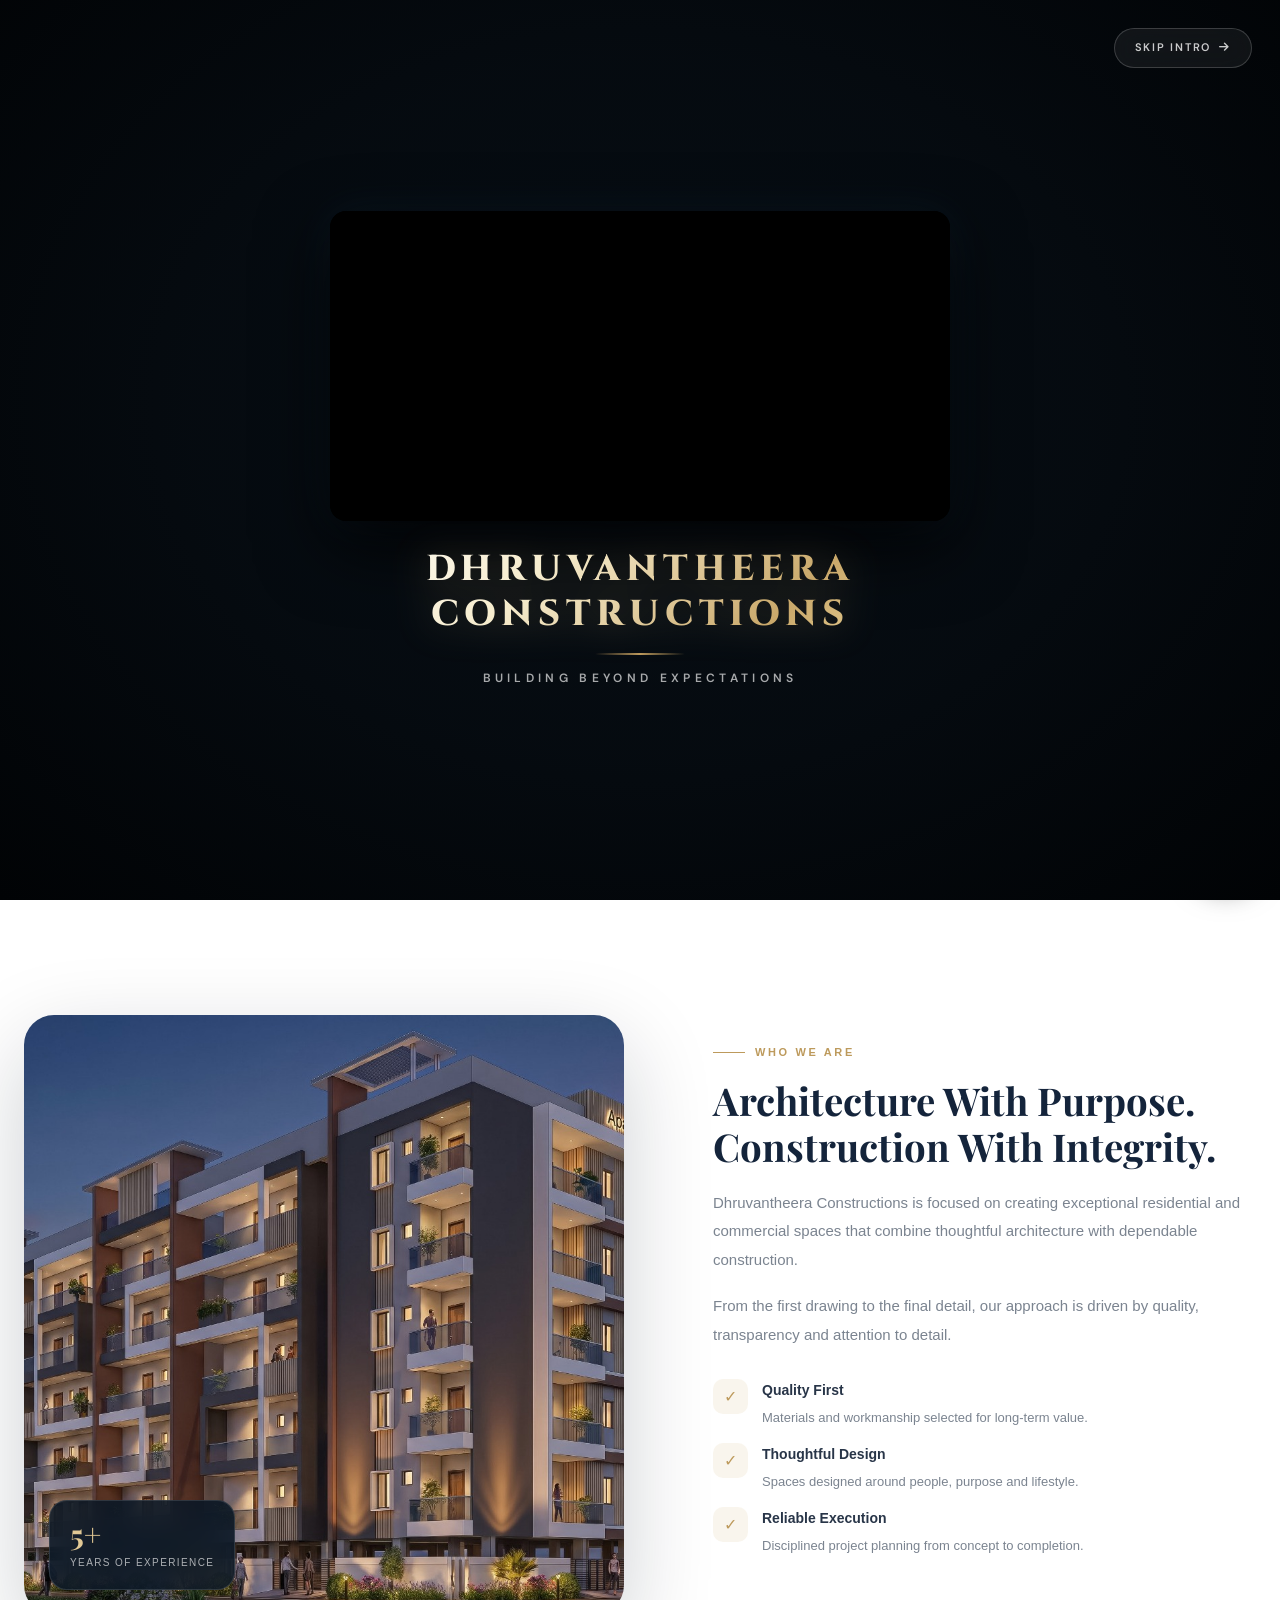
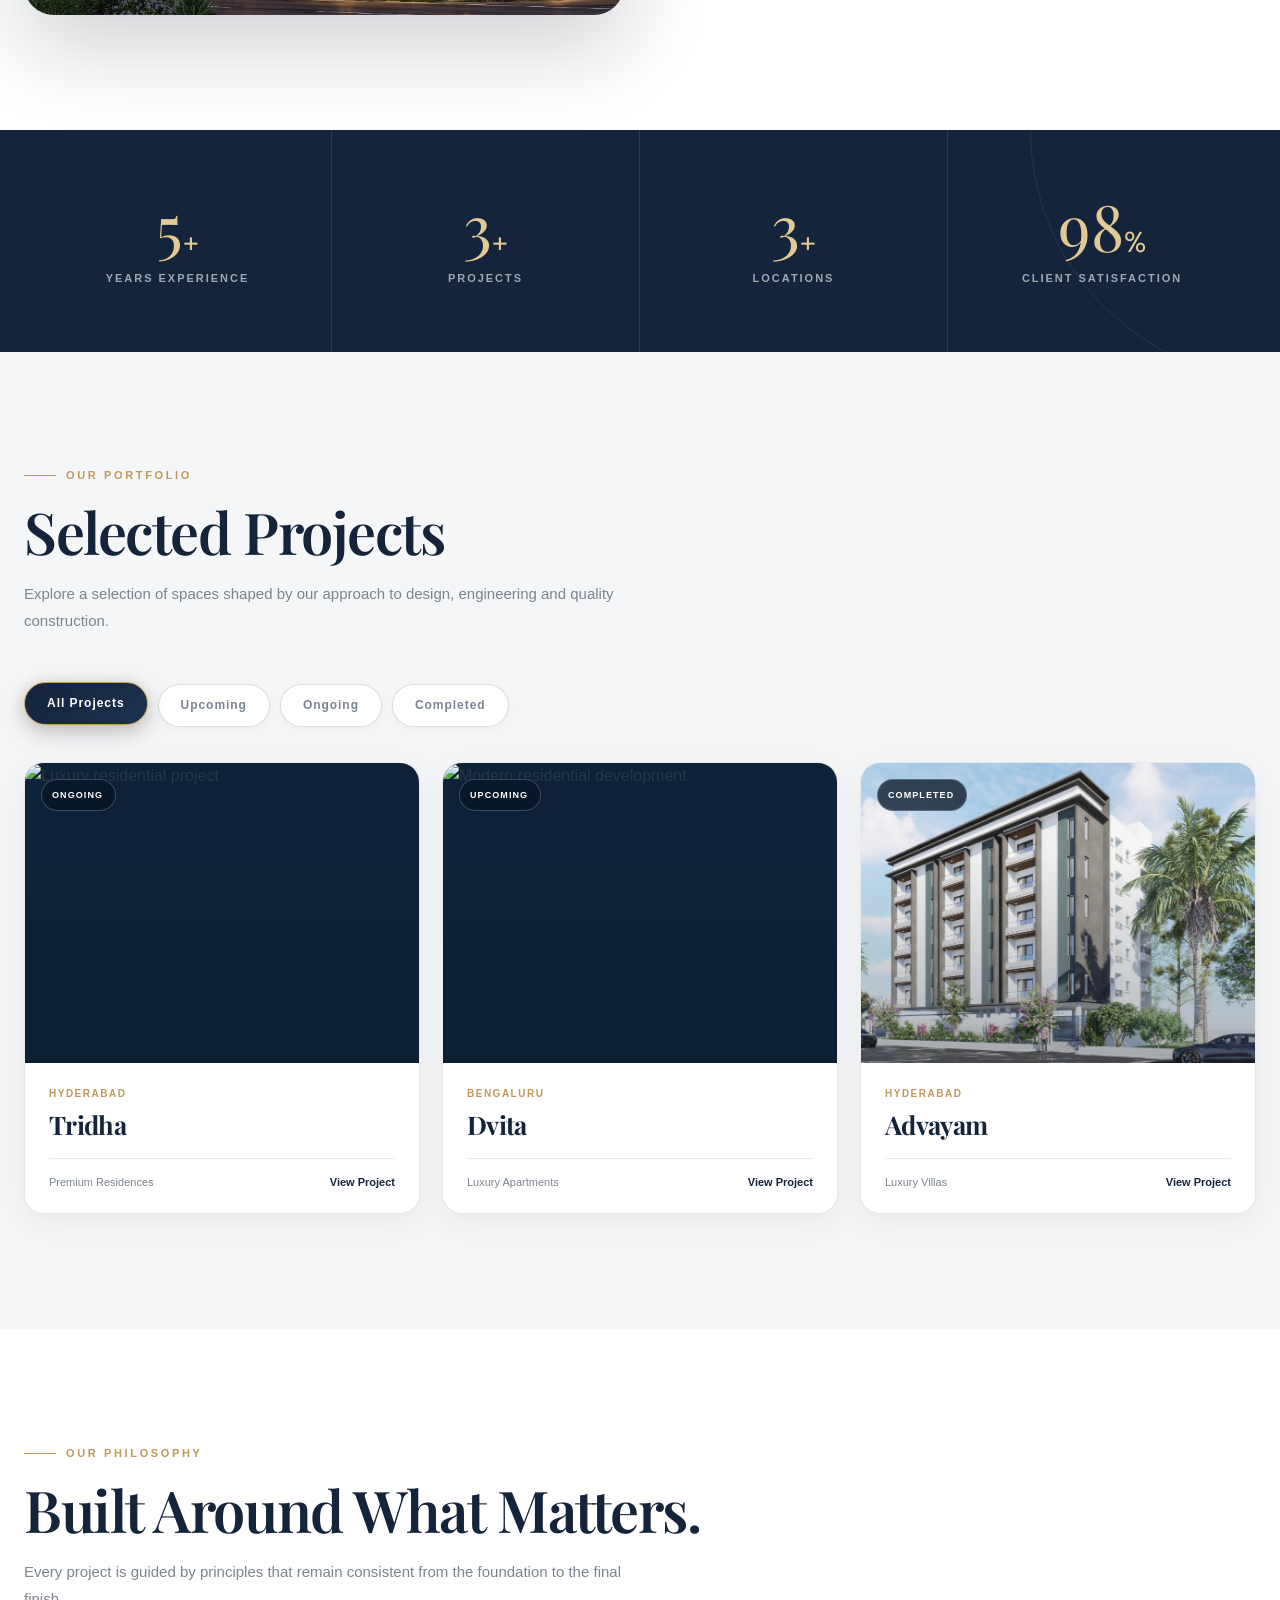
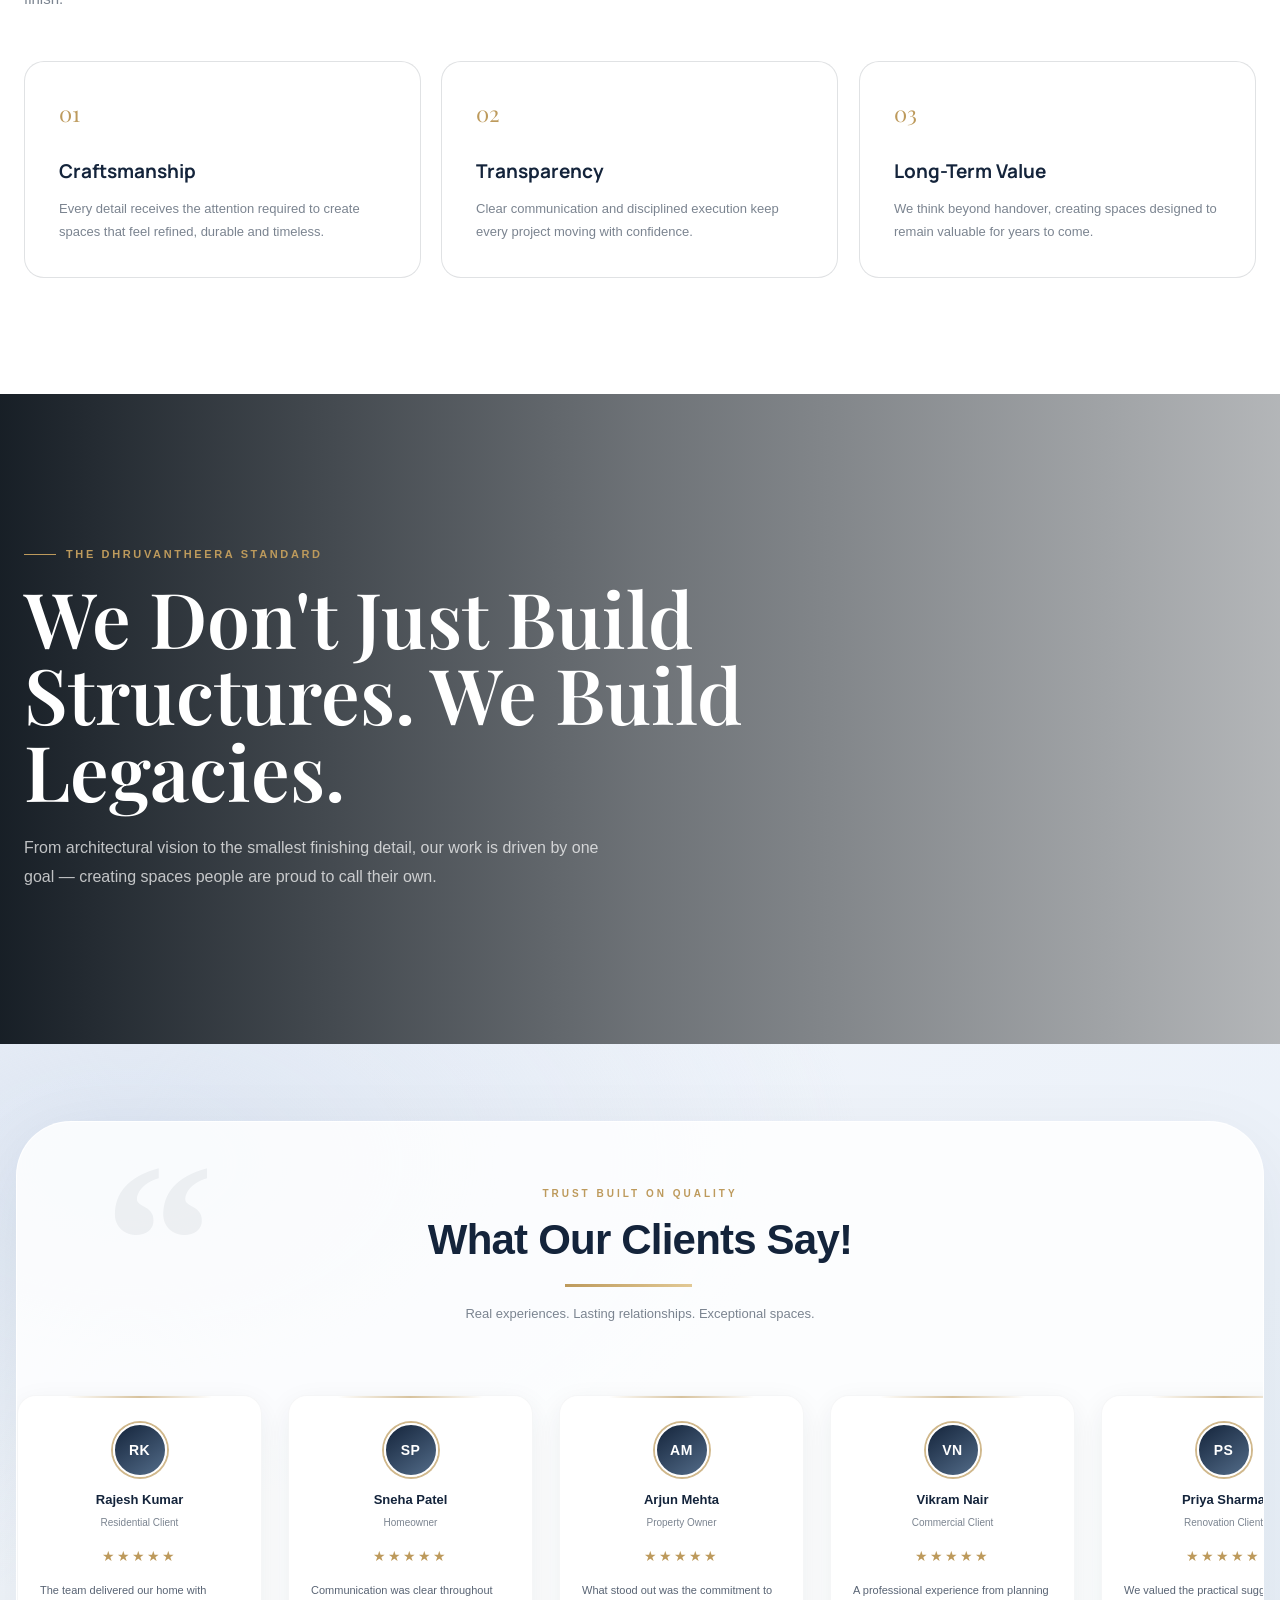
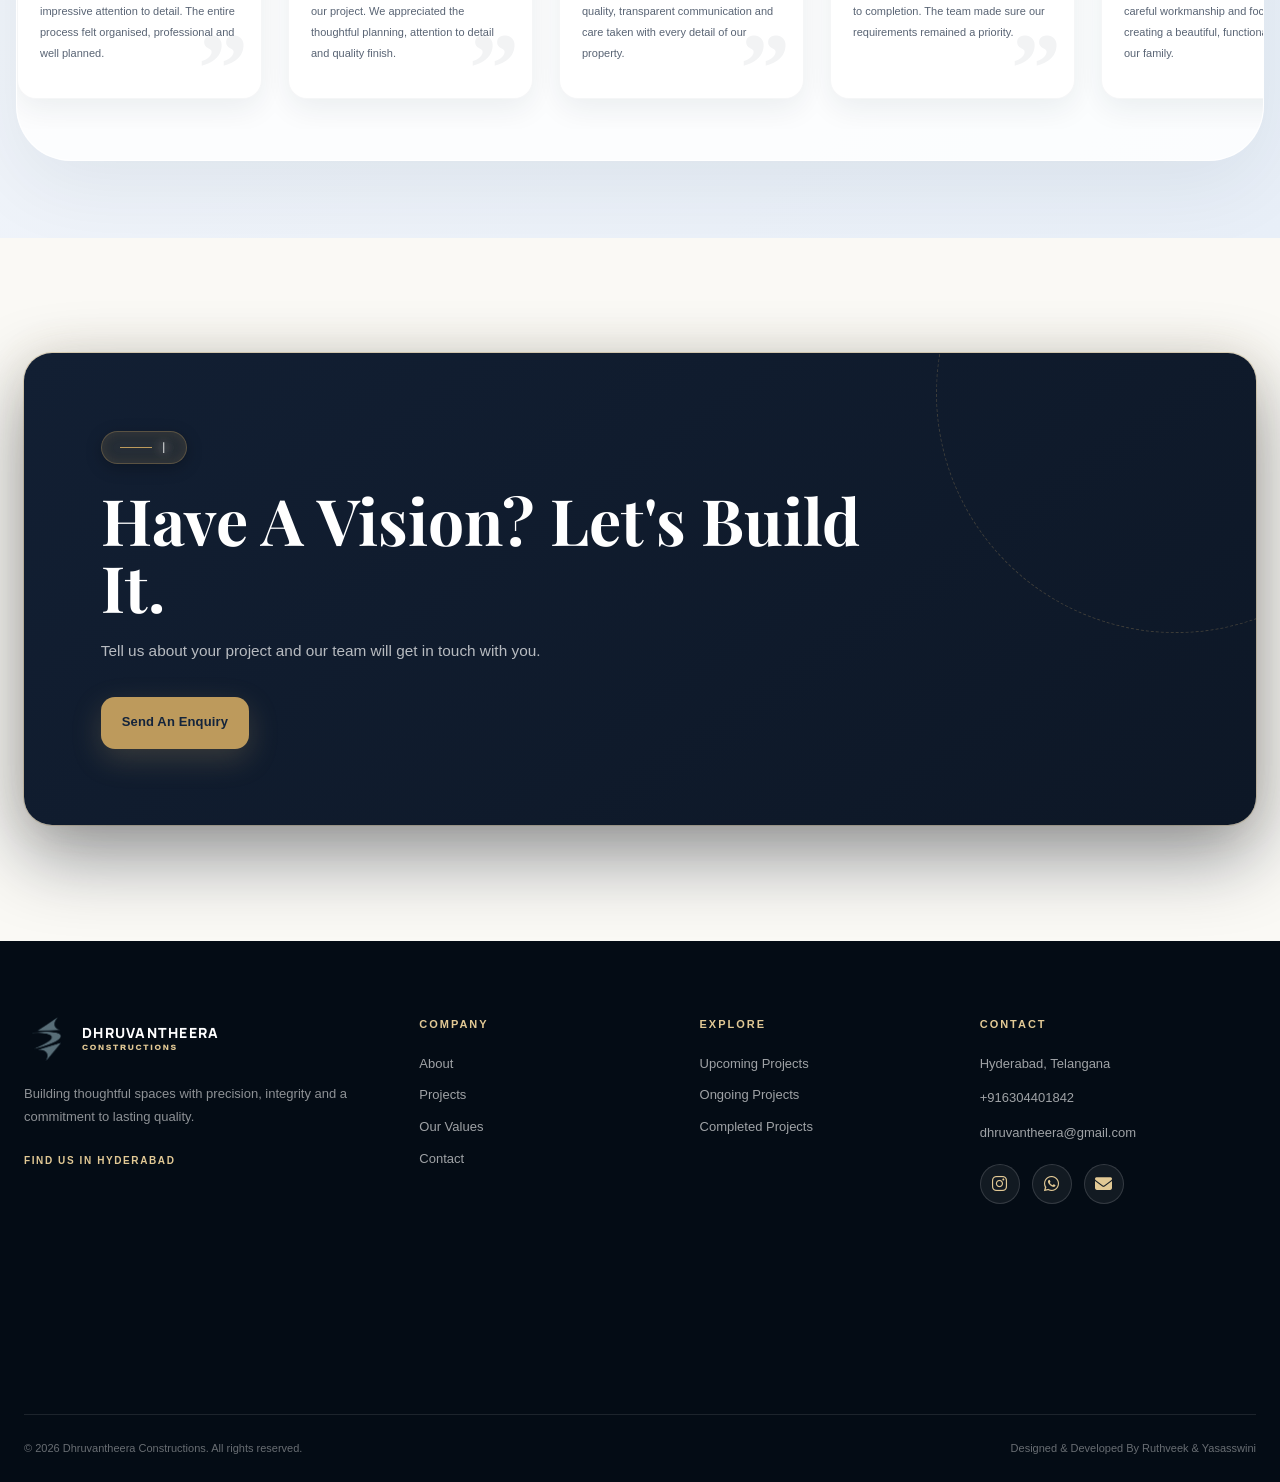
==== index.html @ dcd7efc7 "Add files via upload" ====
<!DOCTYPE html>
<html lang="en">

<head>
    <meta charset="UTF-8" />
    <meta name="viewport" content="width=device-width, initial-scale=1.0" />

    <title>DHRUVANTHEERA CONSTRUCTIONS</title>

    <meta name="description"
        content="Dhruvantheera Constructions — Building spaces with precision, trust and timeless design." />

    <!-- Fonts -->
    <link rel="preconnect" href="https://fonts.googleapis.com">
    <link rel="preconnect" href="https://fonts.gstatic.com" crossorigin>
    <link rel="shortcut icon" href="./DRUVANTHEERA_FINAL_LOGO.png" type="image/x-icon">

    <link
        href="https://fonts.googleapis.com/css2?family=Cinzel:wght@500;600;700;800;900&family=DM+Sans:wght@400;500;600;700&family=Manrope:wght@400;500;600;700;800&family=Montserrat:wght@500;600;700;800&family=Playfair+Display:wght@500;600;700;800&display=swap"
        rel="stylesheet" />
    <link rel="stylesheet" href="https://cdnjs.cloudflare.com/ajax/libs/font-awesome/6.5.1/css/all.min.css"
        integrity="sha512-DTOQO9RWCH3ppGqcWaEA1BIZOC6xxalwEsw9c2QQeAIftl+Vegovlnee1c9QX4TctnWMn13TZye+giMm8e2LwA=="
        crossorigin="anonymous" referrerpolicy="no-referrer" />
    <!-- Stylesheet -->
    <link rel="stylesheet" href="style.css" />
    <link rel="stylesheet" href="https://cdn.jsdelivr.net/npm/bootstrap-icons@1.10.5/font/bootstrap-icons.css">

    <!-- Top-Start & Session Intro Controller -->
    <script>
        (function () {
            try {
                if ('scrollRestoration' in history) {
                    history.scrollRestoration = 'manual';
                }
                window.scrollTo(0, 0);

                var nav = window.performance && performance.getEntriesByType && performance.getEntriesByType("navigation")[0];
                var isReload = nav ? nav.type === "reload" : (window.performance && window.performance.navigation && window.performance.navigation.type === 1);
                var hasVisited = sessionStorage.getItem("site_intro_played");

                // Only show intro when website is opened (fresh tab/session) or if reloaded
                if (hasVisited && !isReload) {
                    document.documentElement.classList.add("skip-intro");
                }
            } catch (e) { }
        })();
    </script>
</head>

<body class="intro-active">

    <!-- =======================================================
       CINEMATIC VIDEO INTRO
  ======================================================== -->

    <div class="intro" id="intro" role="dialog" aria-modal="true" aria-label="Welcome to Dhruvantheera Constructions">

        <button class="intro-skip-btn" id="introSkipBtn" type="button" aria-label="Skip introduction">
            <span>Skip Intro</span>
            <i class="fa-solid fa-arrow-right" aria-hidden="true"></i>
        </button>

        <div class="intro-content">

            <div class="intro-video-wrapper">
                <video id="introVideo" class="intro-video" playsinline muted autoplay preload="auto">
                    <source src="intro.mp4" type="video/mp4" />
                    Your browser does not support the video tag.
                </video>
                <div class="intro-video-glow"></div>
            </div>

            <div class="intro-brand">
                <h1 class="intro-title">
                    DHRUVANTHEERA CONSTRUCTIONS

                </h1>

                <div class="intro-line"></div>

                <p class="intro-subtitle">
                    Building Beyond Expectations
                </p>
            </div>

        </div>

    </div>


    <!-- Top Luxury Scroll Progress Indicator -->
    <div class="scroll-progress-bar" id="scrollProgressBar" aria-hidden="true"></div>

    <!-- =======================================================
       NAVBAR
  ======================================================== -->

    <header class="navbar" id="navbar">

        <div class="nav-inner">

            <a href="#home" class="brand">

                <img src="./DRUVANTHEERA_FINAL_LOGO.png" alt="Dhruvantheera Constructions" class="brand-logo" />

                <div class="brand-text">
                    <span class="brand-name">
                        DHRUVANTHEERA
                    </span>

                    <span class="brand-sub">
                        CONSTRUCTIONS
                    </span>
                </div>

            </a>


            <nav class="nav-links" id="navLinks" role="navigation" aria-label="Main Navigation">

                <a href="#home">Home</a>
                <a href="#about">About</a>

                <a href="#projects">Projects</a>
                <a href="#values">Values</a>
                <a href="#testimonials">Reviews</a>
                <a href="#contact">Contact</a>
                <a href="Book.html">Book</a>

                <div class="mobile-nav-footer">
                    <button class="mobile-enquire-btn" type="button" onclick="openEnquiry()">
                        <span>Enquire Now</span>
                        <i class="fa-solid fa-arrow-right" aria-hidden="true"></i>
                    </button>
                    <a href="#contact" class="mobile-call-btn">
                        <i class="fa-solid fa-phone" aria-hidden="true"></i>
                        <span>Contact & Visit</span>
                    </a>
                </div>

            </nav>


            <div class="nav-actions">

                <button class="btn btn-gold" onclick="openEnquiry()">
                    Enquire Now

                    <!-- <span class="btn-arrow">→</span> -->
                </button>

            </div>


            <button class="menu-toggle" id="menuToggle" aria-label="Open navigation" aria-expanded="false"
                aria-controls="navLinks">
                ☰
            </button>

        </div>

    </header>


    <!-- =======================================================
       HERO
  ======================================================== -->

    <main>

        <section class="hero" id="home">

            <div class="hero-slide active"></div>
            <div class="hero-slide"></div>
            <div class="hero-slide"></div>

            <div class="hero-overlay"></div>

            <div class="hero-content">

                <div class="hero-eyebrow">
                    Crafted With Precision
                </div>

                <h1 class="hero-title">
                    Spaces Built For
                    <span>Generations.</span>
                </h1>

                <p class="hero-description">
                    We create thoughtfully designed spaces where architecture,
                    engineering and craftsmanship come together to create
                    lasting value.
                </p>

                <div class="hero-actions">

                    <a href="#projects" class="btn btn-gold">
                        Explore Projects

                        <!-- <span class="btn-arrow">→</span> -->
                    </a>

                    <button class="btn btn-outline" onclick="openEnquiry()" style="background-color: white;">
                        Start A Conversation

                        <!-- <span class="btn-arrow">↗</span> -->
                    </button>

                </div>

            </div>


            <div class="hero-bottom">

                <div class="hero-bottom-inner">

                    <div class="hero-scroll">
                        <span class="scroll-line"></span>
                        Scroll to explore
                    </div>

                    <div class="hero-counter">
                        01 / 03
                    </div>

                </div>

            </div>

        </section>


        <!-- =====================================================
         ABOUT
    ====================================================== -->

        <section class="section" id="about">

            <div class="container">

                <div class="about-grid">

                    <div class="about-image reveal-left">

                        <img src="./About.jpeg" alt="Modern architectural building" />

                        <div class="about-badge">

                            <strong>5+</strong>

                            <span>
                                Years of Experience
                            </span>

                        </div>

                    </div>


                    <div class="about-copy reveal-right">

                        <div class="section-label">
                            Who We Are
                        </div>

                        <h3>
                            Architecture With
                            Purpose. Construction
                            With Integrity.
                        </h3>

                        <p>
                            Dhruvantheera Constructions is focused on creating
                            exceptional residential and commercial spaces that
                            combine thoughtful architecture with dependable
                            construction.
                        </p>

                        <p>
                            From the first drawing to the final detail, our
                            approach is driven by quality, transparency and
                            attention to detail.
                        </p>


                        <div class="about-points">

                            <div class="about-point">

                                <div class="point-icon">
                                    ✓
                                </div>

                                <div>
                                    <strong>
                                        Quality First
                                    </strong>

                                    <span>
                                        Materials and workmanship selected for long-term value.
                                    </span>
                                </div>

                            </div>


                            <div class="about-point">

                                <div class="point-icon">
                                    ✓
                                </div>

                                <div>
                                    <strong>
                                        Thoughtful Design
                                    </strong>

                                    <span>
                                        Spaces designed around people, purpose and lifestyle.
                                    </span>
                                </div>

                            </div>


                            <div class="about-point">

                                <div class="point-icon">
                                    ✓
                                </div>

                                <div>
                                    <strong>
                                        Reliable Execution
                                    </strong>

                                    <span>
                                        Disciplined project planning from concept to completion.
                                    </span>
                                </div>

                            </div>

                        </div>


                        <!-- <button class="btn btn-primary" onclick="openEnquiry()">
                            Talk To Our Teams

                            <span class="btn-arrow">→</span>
                        </button> -->

                    </div>

                </div>

            </div>

        </section>


        <!-- =====================================================
         STATS
    ====================================================== -->

        <section class="stats">

            <div class="container">

                <div class="stats-grid">

                    <div class="stat reveal">

                        <div class="stat-number" data-target="5">
                            0<span>+</span>
                        </div>

                        <div class="stat-label">
                            Years Experience
                        </div>

                    </div>


                    <div class="stat reveal">

                        <div class="stat-number" data-target="03">
                            0<span>+</span>
                        </div>

                        <div class="stat-label">
                            Projects
                        </div>

                    </div>


                    <div class="stat reveal">

                        <div class="stat-number" data-target="03">
                            0<span>+</span>
                        </div>

                        <div class="stat-label">
                            Locations
                        </div>

                    </div>


                    <div class="stat reveal">

                        <div class="stat-number" data-target="98">
                            0<span>%</span>
                        </div>

                        <div class="stat-label">
                            Client Satisfaction
                        </div>

                    </div>

                </div>

            </div>

        </section>


        <!-- =====================================================
         PROJECTS
    ====================================================== -->

        <section class="section section-light" id="projects">

            <div class="container">

                <div class="section-header reveal">

                    <div class="section-header-text">

                        <div class="section-label">
                            Our Portfolio
                        </div>

                        <h2 class="section-title">
                            Selected Projects
                        </h2>

                        <p class="section-description">
                            Explore a selection of spaces shaped by our approach
                            to design, engineering and quality construction.
                        </p>

                    </div>

                </div>


                <div class="project-filters reveal">

                    <button class="filter-btn active" data-filter="all">
                        All Projects
                    </button>

                    <button class="filter-btn" data-filter="upcoming">
                        Upcoming
                    </button>

                    <button class="filter-btn" data-filter="ongoing">
                        Ongoing
                    </button>

                    <button class="filter-btn" data-filter="completed">
                        Completed
                    </button>

                </div>


                <div class="projects-grid" id="projectsGrid">

                    <!-- Project 1 -->

                    <article class="project-card reveal" data-category="ongoing" onclick="openProject(0)">

                        <div class="project-image">

                            <img src="https://images.unsplash.com/photo-1600607687920-4e2a09cf159d?auto=format&fit=crop&w=1200&q=90"
                                alt="Luxury residential project" />

                            <span class="project-status">
                                Ongoing
                            </span>

                        </div>


                        <div class="project-content">

                            <div class="project-location">
                                Hyderabad
                            </div>

                            <h3 class="project-title">
                                Tridha
                            </h3>

                            <div class="project-meta">

                                <span>
                                    Premium Residences
                                </span>

                                <button class="project-view" type="button">
                                    View Project
                                </button>

                            </div>

                        </div>

                    </article>


                    <!-- Project 2 -->

                    <article class="project-card reveal" data-category="upcoming" onclick="openProject(1)">

                        <div class="project-image">

                            <img src="https://images.unsplash.com/photo-1600566753190-17f0baa2a6c3?auto=format&fit=crop&w=1200&q=90"
                                alt="Modern residential development" />

                            <span class="project-status">
                                Upcoming
                            </span>

                        </div>


                        <div class="project-content">

                            <div class="project-location">
                                Bengaluru
                            </div>

                            <h3 class="project-title">
                                Dvita
                            </h3>

                            <div class="project-meta">

                                <span>
                                    Luxury Apartments
                                </span>

                                <button class="project-view" type="button">
                                    View Project
                                </button>

                            </div>

                        </div>

                    </article>


                    <!-- Project 3 -->

                    <article class="project-card reveal" data-category="completed" onclick="openProject(2)">

                        <div class="project-image">

                            <img src="./Advayam.jpg" alt="Advayam Completed Project" />

                            <span class="project-status">
                                Completed
                            </span>

                        </div>


                        <div class="project-content">

                            <div class="project-location">
                                Hyderabad
                            </div>

                            <h3 class="project-title">
                                Advayam
                            </h3>

                            <div class="project-meta">

                                <span>
                                    Luxury Villas
                                </span>

                                <button class="project-view" type="button">
                                    View Project
                                </button>

                            </div>

                        </div>

                    </article>


                    <!-- Project 4 -->

                    <!-- <article class="project-card reveal" data-category="ongoing" onclick="openProject(3)">

                        <div class="project-image">

                            <img src="https://images.unsplash.com/photo-1497366811353-6870744d04b2?auto=format&fit=crop&w=1200&q=90"
                                alt="Commercial office project" />

                            <span class="project-status">
                                Ongoing
                            </span>

                        </div>


                        <div class="project-content">

                            <div class="project-location">
                                Hyderabad
                            </div>

                            <h3 class="project-title">
                                Vertex Business Park
                            </h3>

                            <div class="project-meta">

                                <span>
                                    Commercial
                                </span>

                                <button class="project-view" type="button">
                                    View Project →
                                </button>

                            </div>

                        </div>

                    </article> -->


                    <!-- Project 5 -->

                    <!-- <article class="project-card reveal" data-category="completed" onclick="openProject(4)">

                        <div class="project-image">

                            <img src="https://images.unsplash.com/photo-1600047509807-ba8f99d2cdde?auto=format&fit=crop&w=1200&q=90"
                                alt="Modern completed home" />

                            <span class="project-status">
                                Completed
                            </span>

                        </div>


                        <div class="project-content">

                            <div class="project-location">
                                Secunderabad
                            </div>

                            <h3 class="project-title">
                                Eden Courtyard
                            </h3>

                            <div class="project-meta">

                                <span>
                                    Residential
                                </span>

                                <button class="project-view" type="button">
                                    View Project →
                                </button>

                            </div>

                        </div>

                    </article> -->


                    <!-- Project 6 -->
                    <!-- 
                    <article class="project-card reveal" data-category="upcoming" onclick="openProject(5)">

                        <div class="project-image">

                            <img src="https://images.unsplash.com/photo-1600585154526-990dced4db0d?auto=format&fit=crop&w=1200&q=90"
                                alt="Premium upcoming villa" />

                            <span class="project-status">
                                Upcoming
                            </span>

                        </div>


                        <div class="project-content">

                            <div class="project-location">
                                Hyderabad
                            </div>

                            <h3 class="project-title">
                                The Haven
                            </h3>

                            <div class="project-meta">

                                <span>
                                    Premium Villas
                                </span>

                                <button class="project-view" type="button">
                                    View Project →
                                </button>

                            </div>

                        </div>

                    </article> -->

                </div>

            </div>

        </section>


        <!-- =====================================================
         VALUES
    ====================================================== -->

        <section class="section" id="values">

            <div class="container">

                <div class="section-header reveal">

                    <div class="section-header-text">

                        <div class="section-label">
                            Our Philosophy
                        </div>

                        <h2 class="section-title">
                            Built Around
                            What Matters.
                        </h2>

                        <p class="section-description">
                            Every project is guided by principles that remain
                            consistent from the foundation to the final finish.
                        </p>

                    </div>

                </div>


                <div class="values-grid">

                    <div class="value-card reveal">

                        <div class="value-number">
                            01
                        </div>

                        <h3>
                            Craftsmanship
                        </h3>

                        <p>
                            Every detail receives the attention required to
                            create spaces that feel refined, durable and timeless.
                        </p>

                    </div>


                    <div class="value-card reveal">

                        <div class="value-number">
                            02
                        </div>

                        <h3>
                            Transparency
                        </h3>

                        <p>
                            Clear communication and disciplined execution keep
                            every project moving with confidence.
                        </p>

                    </div>


                    <div class="value-card reveal">

                        <div class="value-number">
                            03
                        </div>

                        <h3>
                            Long-Term Value
                        </h3>

                        <p>
                            We think beyond handover, creating spaces designed
                            to remain valuable for years to come.
                        </p>

                    </div>

                </div>

            </div>

        </section>


        <!-- =====================================================
         CINEMATIC SECTION
    ====================================================== -->

        <section class="cinematic">

            <div class="cinematic-content reveal">

                <div class="section-label">
                    The Dhruvantheera Standard
                </div>

                <h2>
                    We Don't Just Build
                    Structures.
                    We Build Legacies.
                </h2>

                <p>
                    From architectural vision to the smallest finishing
                    detail, our work is driven by one goal — creating
                    spaces people are proud to call their own.
                </p>

            </div>

        </section>


        <!-- =====================================================
         TESTIMONIALS
    ====================================================== -->

        <style>
            :root {
                --navy: #14243b;
                --navy-light: #243b59;
                --gold: #bd9a5c;
                --gold-light: #e2c995;
                --ink: #283548;
                --muted: #7b8490;
                --background: #edf2f8;
                --white: #ffffff;
            }

            * {
                box-sizing: border-box;
            }

            html {
                scroll-behavior: smooth;
            }

            body {
                margin: 0;
                font-family: Arial, Helvetica, sans-serif;
                background: #ffffff;
                color: var(--ink);
            }

            /* Main section */
            .dc-testimonials {
                position: relative;
                width: 100%;
                padding: clamp(35px, 6vw, 85px) 16px;
                overflow: hidden;
                background:
                    radial-gradient(ellipse at 10% 15%,
                        rgba(215, 225, 240, 0.8),
                        transparent 45%),
                    linear-gradient(135deg, #f3f6fb, #e8eff8);
                isolation: isolate;
            }

            .dc-testimonials *,
            .dc-testimonials *::before,
            .dc-testimonials *::after {
                box-sizing: border-box;
            }

            /* Large rounded container */
            .dc-testimonials-panel {
                position: relative;
                max-width: 1350px;
                margin: 0 auto;
                padding: clamp(38px, 5vw, 68px) 0 32px;
                overflow: hidden;
                border: 1px solid rgba(255, 255, 255, 0.95);
                border-radius: clamp(25px, 5vw, 55px);
                background: rgba(255, 255, 255, 0.82);
                box-shadow: 0 25px 80px rgba(20, 36, 59, 0.07);
            }

            /* Heading */
            .dc-testimonials-heading {
                position: relative;
                z-index: 1;
                padding: 0 20px;
                text-align: center;
            }

            .dc-quote-watermark {
                position: absolute;
                top: -55px;
                left: 7%;
                color: rgba(20, 36, 59, 0.055);
                font-family: Georgia, serif;
                font-size: clamp(130px, 18vw, 220px);
                font-weight: 700;
                line-height: 1;
                pointer-events: none;
            }

            .dc-eyebrow {
                margin: 0 0 12px;
                color: var(--gold);
                font-size: 10px;
                font-weight: 700;
                letter-spacing: 3px;
            }

            .dc-testimonials-heading h2 {
                position: relative;
                margin: 0;
                color: var(--navy);
                font-size: clamp(26px, 3.5vw, 42px);
                font-weight: 700;
                letter-spacing: -0.8px;
                line-height: 1.25;
            }

            .dc-heading-line {
                display: block;
                width: 150px;
                height: 3px;
                margin: 17px auto 15px;
                background: linear-gradient(90deg,
                        var(--gold) 0%,
                        var(--gold-light) 85%,
                        transparent 85%);
            }

            .dc-subtitle {
                max-width: 520px;
                margin: 0 auto;
                color: var(--muted);
                font-size: 13px;
                line-height: 1.8;
            }

            /* Scrolling window */
            .dc-carousel {
                position: relative;
                margin-top: clamp(35px, 5vw, 55px);
            }

            .dc-carousel-window {
                width: 100%;
                overflow: hidden;
                padding: 15px 0 30px;
                touch-action: pan-y;
            }

            /* Infinite moving track */
            .dc-carousel-track {
                display: flex;
                align-items: stretch;
                gap: 0;
                width: max-content;
                animation: dc-infinite-scroll 35s linear infinite;
                will-change: transform;
            }

            /*
      The original cards and their duplicates occupy equal widths.
      Moving by half the track width creates the seamless loop.
    */
            .dc-review-card {
                position: relative;
                display: flex;
                flex: 0 0 245px;
                min-height: 255px;
                flex-direction: column;
                align-items: center;
                margin-right: 26px;
                padding: 27px 22px 34px;
                overflow: hidden;
                border: 1px solid rgba(20, 36, 59, 0.04);
                border-radius: 19px;
                background: var(--white);
                box-shadow: 0 10px 30px rgba(20, 36, 59, 0.07);
                text-align: center;
                transition: box-shadow 0.3s ease;
            }

            .dc-review-card:hover {
                box-shadow: 0 18px 38px rgba(20, 36, 59, 0.13);
            }

            /* Client avatar */
            .dc-avatar {
                display: grid;
                width: 54px;
                height: 54px;
                flex: 0 0 auto;
                place-items: center;
                border: 2px solid #ffffff;
                border-radius: 50%;
                background: linear-gradient(145deg, var(--navy), #536c89);
                box-shadow: 0 0 0 2px rgba(189, 154, 92, 0.7);
                color: #ffffff;
                font-size: 14px;
                font-weight: 700;
                letter-spacing: 0.5px;
            }

            .dc-review-card h3 {
                margin: 13px 0 4px;
                color: var(--navy);
                font-size: 13px;
                font-weight: 700;
            }

            .dc-role {
                margin: 0;
                color: var(--muted);
                font-size: 10px;
            }

            /* Rating */
            .dc-stars {
                margin: 14px 0 13px;
                color: var(--gold);
                font-size: 14px;
                letter-spacing: 2px;
            }

            /* Review text */
            .dc-review {
                position: relative;
                z-index: 1;
                width: 100%;
                margin: 0;
                color: #596474;
                font-size: 11px;
                line-height: 1.9;
                text-align: left;
            }

            /* Decorative quotation mark */
            .dc-card-quote {
                position: absolute;
                right: 13px;
                bottom: -20px;
                color: rgba(20, 36, 59, 0.055);
                font-family: Georgia, serif;
                font-size: 100px;
                font-weight: 700;
                line-height: 1;
                pointer-events: none;
            }

            /* Subtle gold detail */
            .dc-review-card::before {
                position: absolute;
                top: 0;
                left: 20%;
                width: 60%;
                height: 2px;
                background: linear-gradient(90deg,
                        transparent,
                        var(--gold),
                        transparent);
                content: "";
                opacity: 0.6;
            }

            /* Seamless continuous movement */
            @keyframes dc-infinite-scroll {
                from {
                    transform: translateX(0);
                }

                to {
                    transform: translateX(-50%);
                }
            }

            /* Pause for reading */
            .dc-carousel:hover .dc-carousel-track,
            .dc-carousel:focus-within .dc-carousel-track {
                animation-play-state: paused;
            }

            /* Footer */
            .dc-carousel-footer {
                padding: 0 16px;
                text-align: center;
            }

            .dc-footer-line {
                display: block;
                width: 45px;
                height: 2px;
                margin: 0 auto 15px;
                background: var(--gold);
            }

            .dc-footer-note {
                margin: 0;
                color: #8992a0;
                font-size: 9px;
                font-weight: 600;
                letter-spacing: 2px;
            }

            /* Tablet */
            @media (max-width: 900px) {
                .dc-review-card {
                    flex-basis: 230px;
                    margin-right: 20px;
                }

                .dc-carousel-track {
                    animation-duration: 32s;
                }
            }

            /* Mobile and iPhone */
            @media (max-width: 600px) {
                .dc-testimonials {
                    padding: 30px 10px;
                }

                .dc-testimonials-panel {
                    border-radius: 25px;
                    padding-top: 38px;
                    padding-bottom: 27px;
                }

                .dc-quote-watermark {
                    top: -25px;
                    left: 2%;
                    font-size: 120px;
                }

                .dc-testimonials-heading h2 {
                    font-size: clamp(24px, 6vw, 30px);
                }

                .dc-eyebrow {
                    font-size: 9px;
                    letter-spacing: 2px;
                }

                .dc-subtitle {
                    max-width: 290px;
                    font-size: 12px;
                }

                .dc-carousel {
                    margin-top: 30px;
                }

                .dc-carousel-track {
                    animation-duration: 28s;
                }

                .dc-review-card {
                    flex-basis: min(76vw, 270px);
                    min-height: 250px;
                    margin-right: 14px;
                    padding: 25px 22px 32px;
                }

                .dc-review {
                    font-size: 11px;
                }

                .dc-footer-note {
                    font-size: 8px;
                    letter-spacing: 1.4px;
                }
            }

            /* Small phones */
            @media (max-width: 360px) {
                .dc-testimonials {
                    padding-right: 7px;
                    padding-left: 7px;
                }

                .dc-review-card {
                    flex-basis: 240px;
                    margin-right: 12px;
                }

                .dc-testimonials-heading h2 {
                    font-size: 23px;
                }
            }

            /* Large desktop and MacBook */
            @media (min-width: 1500px) {
                .dc-testimonials-panel {
                    max-width: 1400px;
                }

                .dc-review-card {
                    flex-basis: 260px;
                    margin-right: 30px;
                }
            }

            /* Accessibility: respect reduced-motion preference */
            @media (prefers-reduced-motion: reduce) {
                .dc-carousel-track {
                    animation: none;
                    transform: none;
                }

                .dc-review-card {
                    transition: none;
                }
            }
        </style>

        <section class="dc-testimonials" id="testimonials" aria-labelledby="dc-testimonials-title">
            <div class="dc-testimonials-panel">

                <header class="dc-testimonials-heading reveal">
                    <span class="dc-quote-watermark" aria-hidden="true">“</span>

                    <p class="dc-eyebrow">TRUST BUILT ON QUALITY</p>

                    <h2 id="dc-testimonials-title">
                        What Our Clients Say!
                    </h2>

                    <span class="dc-heading-line"></span>

                    <p class="dc-subtitle">
                        Real experiences. Lasting relationships.
                        Exceptional spaces.
                    </p>
                </header>

                <div class="dc-carousel reveal">
                    <div class="dc-carousel-window">
                        <div class="dc-carousel-track">

                            <!-- Testimonial 1 -->
                            <article class="dc-review-card">
                                <div class="dc-avatar" aria-hidden="true">RK</div>
                                <h3>Rajesh Kumar</h3>
                                <p class="dc-role">Residential Client</p>

                                <div class="dc-stars" aria-label="5 out of 5 stars">
                                    ★★★★★
                                </div>

                                <p class="dc-review">
                                    The team delivered our home with impressive attention
                                    to detail. The entire process felt organised,
                                    professional and well planned.
                                </p>

                                <span class="dc-card-quote" aria-hidden="true">”</span>
                            </article>

                            <!-- Testimonial 2 -->
                            <article class="dc-review-card">
                                <div class="dc-avatar" aria-hidden="true">SP</div>
                                <h3>Sneha Patel</h3>
                                <p class="dc-role">Homeowner</p>

                                <div class="dc-stars" aria-label="5 out of 5 stars">
                                    ★★★★★
                                </div>

                                <p class="dc-review">
                                    Communication was clear throughout our project.
                                    We appreciated the thoughtful planning, attention
                                    to detail and quality finish.
                                </p>

                                <span class="dc-card-quote" aria-hidden="true">”</span>
                            </article>

                            <!-- Testimonial 3 -->
                            <article class="dc-review-card">
                                <div class="dc-avatar" aria-hidden="true">AM</div>
                                <h3>Arjun Mehta</h3>
                                <p class="dc-role">Property Owner</p>

                                <div class="dc-stars" aria-label="5 out of 5 stars">
                                    ★★★★★
                                </div>

                                <p class="dc-review">
                                    What stood out was the commitment to quality,
                                    transparent communication and care taken with
                                    every detail of our property.
                                </p>

                                <span class="dc-card-quote" aria-hidden="true">”</span>
                            </article>

                            <!-- Testimonial 4 -->
                            <article class="dc-review-card">
                                <div class="dc-avatar" aria-hidden="true">VN</div>
                                <h3>Vikram Nair</h3>
                                <p class="dc-role">Commercial Client</p>

                                <div class="dc-stars" aria-label="5 out of 5 stars">
                                    ★★★★★
                                </div>

                                <p class="dc-review">
                                    A professional experience from planning to completion.
                                    The team made sure our requirements remained a priority.
                                </p>

                                <span class="dc-card-quote" aria-hidden="true">”</span>
                            </article>

                            <!-- Testimonial 5 -->
                            <article class="dc-review-card">
                                <div class="dc-avatar" aria-hidden="true">PS</div>
                                <h3>Priya Sharma</h3>
                                <p class="dc-role">Renovation Client</p>

                                <div class="dc-stars" aria-label="5 out of 5 stars">
                                    ★★★★★
                                </div>

                                <p class="dc-review">
                                    We valued the practical suggestions, careful
                                    workmanship and focus on creating a beautiful,
                                    functional space for our family.
                                </p>

                                <span class="dc-card-quote" aria-hidden="true">”</span>
                            </article>

                        </div>
                    </div>
                </div>

                <footer class="dc-carousel-footer">
                    <!-- <span class="dc-footer-line"></span> -->
                    <!-- <p class="dc-footer-note">
          THANK YOU FOR BUILDING WITH US
        </p> -->
                </footer>

            </div>
        </section>

        <script>
            (() => {
                const root = document.querySelector("#testimonials");

                if (!root) return;

                const track = root.querySelector(".dc-carousel-track");

                if (!track || track.dataset.infiniteLoop === "true") return;

                track.dataset.infiniteLoop = "true";

                /*
                 * Clone every card once.
                 * The track now contains two identical sequences.
                 * The animation moves across the first sequence and
                 * immediately continues into the identical second one.
                 */
                const originalCards = Array.from(track.children);

                originalCards.forEach((card) => {
                    const clone = card.cloneNode(true);

                    clone.setAttribute("aria-hidden", "true");

                    // Keep duplicate decorative content hidden from screen readers.
                    clone.querySelectorAll("*").forEach((element) => {
                        element.setAttribute("aria-hidden", "true");
                    });

                    track.appendChild(clone);
                });
            })();
        </script>


        <!-- =====================================================
         ENQUIRY CTA
    ====================================================== -->

        <section class="section enquiry-section" id="contact">

            <div class="container">

                <div class="enquiry-box reveal">

                    <div class="enquiry-box-content">

                        <div class="section-label typewriter-label" id="startProjectLabel"
                            data-typewriter="Start Your Project">
                            <span class="typewriter-text">Start Your Project</span><span class="typewriter-cursor"
                                aria-hidden="true">|</span>
                        </div>

                        <h2>
                            Have A Vision?
                            Let's Build It.
                        </h2>

                        <p>
                            Tell us about your project and our team will
                            get in touch with you.
                        </p>

                        <div class="enquiry-actions">

                            <button class="btn btn-gold" onclick="openEnquiry()">
                                Send An Enquiry



                            </button>

                            <!-- <a href="tel:+919999999999" class="btn btn-outline" style="background-color: #ffffff;">
                                Call Our Team

                                <span class="btn-arrow">
                                    ↗
                                </span>

                            </a> -->

                        </div>

                    </div>

                </div>

            </div>

        </section>

    </main>


    <!-- =======================================================
       FOOTER
  ======================================================== -->

    <footer>

        <div class="container">

            <div class="footer-grid reveal">

                <div class="footer-brand">

                    <a href="#home" class="brand">

                        <img src="./DRUVANTHEERA_FINAL_LOGO.png" alt="Dhruvantheera Constructions" class="brand-logo" />

                        <div class="brand-text">

                            <span class="brand-name">
                                DHRUVANTHEERA
                            </span>

                            <span class="brand-sub">
                                CONSTRUCTIONS
                            </span>

                        </div>

                    </a>

                    <p>
                        Building thoughtful spaces with precision,
                        integrity and a commitment to lasting quality.
                    </p>

                    <div class="footer-map-wrap">
                        <div class="footer-map-label">Find us in Hyderabad</div>
                        <iframe
                            src="https://www.google.com/maps/embed?pb=!1m18!1m12!1m3!1d3446.5955305169605!2d78.38803787462582!3d17.334252604334488!2m3!1f0!2f0!3f0!3m2!1i1024!2i768!4f13.1!3m3!1m2!1s0x3bcb970029d9a6e3%3A0xfd046dbcb3546e36!2sDhruvantheera%20Constructions!5e1!3m2!1sen!2sin!4v1795181694867!5m2!1sen!2sin"
                            width="600" height="450" style="border:0;" allowfullscreen="" loading="lazy"
                            referrerpolicy="strict-origin-when-cross-origin"></iframe>
                    </div>

                </div>


                <div>

                    <div class="footer-heading">
                        Company
                    </div>

                    <div class="footer-links">

                        <a href="#about">
                            About
                        </a>

                        <a href="#projects">
                            Projects
                        </a>

                        <a href="#values">
                            Our Values
                        </a>

                        <a href="#contact">
                            Contact
                        </a>

                    </div>

                </div>


                <div>

                    <div class="footer-heading">
                        Explore
                    </div>

                    <div class="footer-links">

                        <a href="#projects">
                            Upcoming Projects
                        </a>

                        <a href="#projects">
                            Ongoing Projects
                        </a>

                        <a href="#projects">
                            Completed Projects
                        </a>

                    </div>

                </div>


                <div>

                    <div class="footer-heading">
                        Contact
                    </div>

                    <div class="footer-contact">

                        <div>
                            Hyderabad, Telangana
                        </div>

                        <div>
                            +916304401842
                        </div>

                        <div>
                            dhruvantheera@gmail.com
                        </div>

                        <div class="footer-social">
                            <a href="https://instagram.com" target="_blank" rel="noopener noreferrer"
                                class="social-link" aria-label="Instagram">
                                <i class="fa-brands fa-instagram"></i>
                            </a>
                            <a href="https://wa.me/919999999999" target="_blank" rel="noopener noreferrer"
                                class="social-link" aria-label="WhatsApp">
                                <i class="fa-brands fa-whatsapp"></i>
                            </a>
                            <a href="mailto:dhruvantheera@gmail.com" class="social-link" aria-label="Email">
                                <i class="fa-solid fa-envelope"></i>
                            </a>
                        </div>

                    </div>

                </div>

            </div>


            <div class="footer-bottom">

                <span>
                    © 2026 Dhruvantheera Constructions.
                    All rights reserved.
                </span>

                <span>
                    Designed & Developed By Ruthveek & Yasasswini
                </span>

            </div>

        </div>

    </footer>


    <!-- =======================================================
       PROJECT MODAL
  ======================================================== -->

    <div class="modal" id="projectModal" aria-hidden="true">

        <div class="modal-box project-modal-box" role="dialog" aria-modal="true" aria-label="Project details">

            <div class="project-flip-inner" id="projectFlipInner">
                <section class="project-modal-face project-modal-front" id="projectModalFront" aria-hidden="false">
                    <button class="modal-close" onclick="closeModal('projectModal')" aria-label="Close project details">
                        ×
                    </button>

                    <div class="project-modal-grid">
                        <div class="modal-project-image" id="modalImageCarousel">
                            <img class="modal-single-image" id="modalSingleImage" src="" alt="Project image" />
                        </div>

                        <div class="modal-project-content">
                            <div class="modal-label" id="modalProjectStatus">Ongoing</div>
                            <h2 id="modalProjectTitle">Project</h2>
                            <div class="modal-project-description" id="modalProjectDescription">Project description.
                            </div>

                            <div class="modal-details">
                                <div class="detail">
                                    <span>Location</span>
                                    <strong id="modalLocation">Hyderabad</strong>
                                </div>
                                <div class="detail">
                                    <span>Type</span>
                                    <strong id="modalType">Residential</strong>
                                </div>
                                <div class="detail">
                                    <span>Status</span>
                                    <strong id="modalStatus">Ongoing</strong>
                                </div>
                                <div class="detail">
                                    <span>Category</span>
                                    <strong id="modalCategory">Premium</strong>
                                </div>
                            </div>

                            <div class="project-modal-actions">
                                <button class="btn btn-primary" type="button" onclick="flipProjectDetails(true)">
                                    View Project
                                    <span class="btn-arrow">→</span>
                                </button>
                                <button class="btn btn-outline" type="button"
                                    onclick="closeModal('projectModal'); openEnquiry();">
                                    Enquire Now
                                </button>
                            </div>
                        </div>
                    </div>
                </section>

                <section class="project-modal-face project-modal-back" id="projectModalBack" aria-hidden="true" inert>
                    <div class="project-modal-toolbar">
                        <button class="project-back-button" type="button" onclick="flipProjectDetails(false)">
                            <i class="fa-solid fa-arrow-left" aria-hidden="true"></i>
                            <span>Back</span>
                        </button>
                        <button class="modal-close" onclick="closeModal('projectModal')"
                            aria-label="Close project details">
                            ×
                        </button>
                    </div>

                    <div class="project-detail-content">
                        <div class="project-detail-heading">
                            <div>
                                <div class="modal-label" id="detailProjectStatus">Ongoing</div>
                                <h2 id="detailProjectTitle">Project</h2>
                                <p class="project-detail-subtitle" id="detailProjectSubtitle"></p>
                            </div>
                            <span class="project-detail-location" id="detailProjectLocation"></span>
                        </div>

                        <div class="project-gallery-wrapper">
                            <div class="project-gallery-header">
                                <span class="project-gallery-badge">
                                    <i class="fa-solid fa-images" aria-hidden="true"></i>
                                    Project Gallery
                                </span>
                                <span class="project-gallery-hint">
                                    <i class="fa-solid fa-magnifying-glass-plus" aria-hidden="true"></i>
                                    Click any image to view full screen
                                </span>
                            </div>
                            <div class="project-image-grid" id="projectImageGrid" aria-label="Project images gallery">
                            </div>
                        </div>

                        <section class="project-detail-section">
                            <h3>Facilities We Offer</h3>
                            <ul class="project-facilities" id="projectFacilities"></ul>
                        </section>

                        <section class="project-detail-section project-description-section">
                            <div class="project-description-header">
                                <h3>Project Description</h3>
                            </div>
                            <ul class="project-description-list" id="detailProjectDescription"></ul>
                        </section>

                        <section class="project-detail-section">
                            <h3>Highlights</h3>
                            <ul class="project-highlights" id="projectHighlights"></ul>
                        </section>

                        <section class="project-detail-section project-contact-section">
                            <h3>Contact Us</h3>
                            <div class="project-contact-links">
                                <a href="mailto:dhruvantheera@gmail.com">
                                    <span aria-hidden="true">✉️</span>
                                    <span>dhruvantheera@gmail.com</span>
                                </a>
                                <a href="tel:+9163044 01842">
                                    <span aria-hidden="true">📞</span>
                                    <span>+91 6304401842</span>
                                </a>
                            </div>
                            <button class="btn btn-primary project-detail-enquire" type="button"
                                onclick="closeModal('projectModal'); openEnquiry();">
                                Enquire Now
                                <span class="btn-arrow">→</span>
                            </button>
                        </section>
                    </div>
                </section>
            </div>

        </div>

    </div>


    <!-- =======================================================
       PROJECT IMAGE FULL-VIEW LIGHTBOX
    ======================================================== -->

    <div class="project-lightbox" id="projectLightbox" aria-hidden="true" role="dialog" aria-modal="true"
        aria-label="Project image full view">

        <div class="project-lightbox-backdrop" onclick="closeProjectLightbox()"></div>

        <div class="project-lightbox-dialog">

            <header class="project-lightbox-header">
                <div class="project-lightbox-heading">
                    <span class="project-lightbox-badge"><i class="fa-solid fa-images" aria-hidden="true"></i>
                        Gallery</span>
                    <h3 class="project-lightbox-title" id="lightboxTitle">Project Title</h3>
                    <span class="project-lightbox-counter" id="lightboxCounter">1 / 5</span>
                </div>
                <div class="project-lightbox-actions">
                    <button class="project-lightbox-action-btn" id="lightboxZoomBtn" onclick="toggleLightboxZoom()"
                        aria-label="Zoom image">
                        <i class="fa-solid fa-magnifying-glass-plus" id="lightboxZoomIcon" aria-hidden="true"></i>
                    </button>
                    <button class="project-lightbox-action-btn project-lightbox-close" onclick="closeProjectLightbox()"
                        aria-label="Close full view">
                        <i class="fa-solid fa-xmark" aria-hidden="true"></i>
                    </button>
                </div>
            </header>

            <div class="project-lightbox-stage" id="lightboxStage">
                <button class="project-lightbox-arrow project-lightbox-prev" id="lightboxPrev"
                    onclick="navigateLightbox(-1)" aria-label="Previous image">
                    <i class="fa-solid fa-chevron-left" aria-hidden="true"></i>
                </button>

                <div class="project-lightbox-image-wrap" id="lightboxImageWrap">
                    <img id="lightboxMainImage" src="" alt="Full view project image" draggable="false" />
                </div>

                <button class="project-lightbox-arrow project-lightbox-next" id="lightboxNext"
                    onclick="navigateLightbox(1)" aria-label="Next image">
                    <i class="fa-solid fa-chevron-right" aria-hidden="true"></i>
                </button>
            </div>

            <footer class="project-lightbox-footer">
                <div class="project-lightbox-thumbnails" id="lightboxThumbnails" aria-label="Image gallery thumbnails">
                </div>
            </footer>

        </div>

    </div>


    <!-- =======================================================
       ENQUIRY MODAL
  ======================================================== -->

    <div class="modal" id="enquiryModal" aria-hidden="true">

        <div class="modal-box enquiry-modal-box" role="dialog" aria-modal="true" aria-label="Project enquiry">

            <button class="modal-close" onclick="closeModal('enquiryModal')" aria-label="Close enquiry form">
                ×
            </button>


            <div class="enquiry-modal-header">

                <div class="modal-label">
                    Project Enquiry
                </div>

                <h2>
                    Let's Talk About
                    Your Project.
                </h2>

                <p>
                    Share a few details and our team will get back to you.
                </p>

            </div>


            <form class="form" id="enquiryForm" novalidate>

                <div class="form-group">

                    <label for="name">
                        Full Name <span class="required-star">*</span>
                    </label>

                    <input type="text" id="name" placeholder="Enter your full name" maxlength="50" required />
                    <span class="field-error" id="nameError"></span>

                </div>


                <div class="form-group">

                    <label for="phone">
                        Phone Number <span class="required-star">*</span>
                    </label>

                    <input type="tel" id="phone" placeholder="10-digit mobile number" maxlength="10" required />
                    <span class="field-error" id="phoneError"></span>

                </div>


                <div class="form-group">

                    <label for="email">
                        Email <span class="required-star">*</span>
                    </label>

                    <input type="email" id="email" placeholder="example@gmail.com" maxlength="80" required />
                    <span class="field-error" id="emailError"></span>

                </div>


                <div class="form-group">

                    <label for="projectType">
                        Project Type <span class="required-star">*</span>
                    </label>

                    <select id="projectType" required>

                        <option value="" disabled selected>
                            Select project type
                        </option>

                        <option value="Residential">
                            Residential Villa / Home
                        </option>
                        <!-- 
                        <option value="Commercial">
                            Commercial Complex
                        </option>

                        <option value="Apartment">
                            Apartment / Multi-Storey
                        </option>

                        <option value="Interior">
                            Luxury Interior Design
                        </option> -->

                        <option value="Other">
                            Other Construction
                        </option>

                    </select>
                    <span class="field-error" id="projectTypeError"></span>

                </div>


                <div class="form-group full">

                    <label for="message">
                        Tell Us About Your Requirement <span class="required-star">*</span>
                    </label>

                    <textarea id="message" placeholder="Tell us about your project requirements..." maxlength="100"
                        required></textarea>
                    <div class="form-footer-meta">
                        <span class="field-error" id="messageError"></span>
                        <span class="char-counter" id="messageCount">0 / 100</span>
                    </div>

                </div>


                <div class="form-submit">

                    <button class="btn btn-primary" type="submit">
                        Submit Enquiry

                        <span class="btn-arrow">
                            →
                        </span>

                    </button>

                </div>

            </form>


            <div class="success-message" id="successMessage">
                ✓ Thank you. Your enquiry has been received.
                Our team will contact you shortly.
            </div>

        </div>

    </div>


    <!-- =======================================================
       SCROLL TO TOP BUTTON
    ======================================================== -->
    <button class="scroll-top-btn" id="scrollTopBtn" type="button" aria-label="Scroll to top" title="Scroll to top">
        <i class="fa-solid fa-arrow-up" aria-hidden="true"></i>
    </button>


    <!-- =======================================================
       AI CHATBOT WIDGET & FOUNDER CONCIERGE
    ======================================================== -->
    <div class="chatbot-wrapper" id="chatbotWrapper">

        <!-- Animated Floating Teaser Bubble with Mascot Character -->
        <div class="chatbot-teaser hide" id="chatbotTeaser" role="status" aria-live="polite">
            <!-- Animated Mascot Character -->
            <div class="teaser-character" aria-hidden="true">
                <div class="char-mascot">
                    <div class="char-hat">
                        <i class="fa-solid fa-helmet-safety"></i>
                    </div>
                    <div class="char-head">
                        <div class="char-eyes">
                            <span class="char-eye left"></span>
                            <span class="char-eye right"></span>
                        </div>
                        <div class="char-smile"></div>
                    </div>
                    <div class="char-hand-wave">👋</div>
                </div>
            </div>

            <!-- Speech Bubble Content -->
            <div class="teaser-text-wrap" id="teaserTrigger">
                <div class="teaser-badge">
                    <span class="teaser-pulse-dot"></span>
                    <span>AI Concierge</span>
                </div>
                <div class="teaser-headline" id="teaserHeadline">Hi! Wanna know? Click me! 👋</div>
                <div class="teaser-subtext" id="teaserSubtext">Explore luxury projects, pricing &amp; founder desk</div>
            </div>

            <!-- Dismiss Button -->
            <button class="teaser-close" id="teaserClose" type="button" aria-label="Dismiss message">&times;</button>
        </div>

        <!-- Floating Chatbot Launcher Toggle Button -->
        <button class="chatbot-toggle-btn" id="chatbotToggle" type="button" aria-label="Open Dhruvantheera AI Assistant"
            aria-expanded="false">
            <span class="pulse-ring"></span>
            <span class="online-dot"></span>
            <span class="chat-icon-open"><i class="fa-solid fa-headset"></i></span>
            <span class="chat-icon-close"><i class="fa-solid fa-xmark"></i></span>
        </button>

        <!-- Chatbot Window Modal -->
        <div class="chatbot-window" id="chatbotWindow" role="dialog" aria-modal="true"
            aria-label="Dhruvantheera AI Chat Assistant" hidden>

            <!-- Mobile Grab Handle -->
            <div class="chatbot-mobile-bar" aria-hidden="true"></div>

            <!-- Chat Header -->
            <div class="chatbot-header">
                <div class="chat-brand-info">
                    <div class="chat-avatar">
                        <img src="./DRUVANTHEERA_FINAL_LOGO.png" alt="Dhruvantheera AI" />
                        <span class="avatar-online"></span>
                    </div>
                    <div class="chat-title-group">
                        <div class="chat-title">
                            <span>Dhruvantheera Concierge</span>
                            <span class="ai-badge">AI Assistant</span>
                        </div>
                        <div class="chat-status">
                            <span class="status-indicator"></span> Online • Founder & Planning Desk
                        </div>
                    </div>
                </div>
                <div class="chat-header-actions">
                    <button class="chat-hdr-btn" id="chatbotResetBtn" type="button" title="Start New Conversation"
                        aria-label="Reset Chat">
                        <i class="fa-solid fa-rotate-right"></i>
                    </button>
                    <a href="https://wa.me/9163044 01842?text=Hi%2C%20I%20would%20like%20to%20connect%20with%20Dhruvantheera%20Constructions."
                        target="_blank" rel="noopener noreferrer" class="chat-hdr-btn chat-wa-hdr-btn"
                        title="Direct WhatsApp" aria-label="WhatsApp Founder">
                        <i class="fa-brands fa-whatsapp"></i>
                    </a>
                    <button class="chat-hdr-btn chat-close-hdr-btn" id="chatbotMinBtn" type="button" title="Close"
                        aria-label="Close Chat">
                        <i class="fa-solid fa-xmark"></i>
                    </button>
                </div>
            </div>

            <!-- Chat Conversation Feed -->
            <div class="chatbot-body" id="chatbotBody">
                <div class="chatbot-messages" id="chatbotMessages">
                    <!-- Messages will be dynamically rendered here -->
                </div>
            </div>

            <!-- Quick Action Suggestion Chips -->
            <div class="chatbot-quick-chips" id="chatbotChips">
                <button type="button" class="chip-btn" data-query="founder">👤 Founder Details</button>
                <button type="button" class="chip-btn" data-query="cost">💰 Pricing & Packages</button>
                <button type="button" class="chip-btn" data-query="services">🏗️ Core Services</button>
                <button type="button" class="chip-btn" data-query="quality">⭐ Quality & Guarantee</button>
                <button type="button" class="chip-btn" data-query="timeline">⏱️ Project Timeline</button>
                <button type="button" class="chip-btn" data-query="book">📅 Book Site Visit</button>
                <button type="button" class="chip-btn" data-query="locations">📍 Hyderabad Locations</button>
                <button type="button" class="chip-btn" data-query="contact">📞 Direct Contact</button>
            </div>

            <!-- Chat Input Footer -->
            <form class="chatbot-footer" id="chatbotForm" autocomplete="off">
                <div class="chatbot-input-row">
                    <input type="text" id="chatbotInput" class="chatbot-input"
                        placeholder="Ask about projects, pricing, founder..." maxlength="250"
                        aria-label="Type your message" />
                    <button type="submit" class="chatbot-send-btn" id="chatbotSendBtn" aria-label="Send message">
                        <i class="fa-solid fa-paper-plane"></i>
                    </button>
                </div>
                <div class="chatbot-trust-badge">
                    <span>⚡ Instant AI Concierge</span> • <span>Hyderabad Construction Experts</span>
                </div>
            </form>

        </div>

    </div>


    <!-- =======================================================
       JAVASCRIPT
  ======================================================== -->

    <!-- JavaScript -->
    <script src="script.js"></script>

</body>

</html>
---- style.css ----
@import url('https://fonts.googleapis.com/css2?family=Cinzel:wght@500;600;700;800;900&family=Montserrat:wght@500;600;700;800&display=swap');

/* =========================================================
   ROOT
========================================================= */

:root {
    --navy: #071525;
    --navy-2: #0d2238;
    --navy-3: #122d49;

    --blue: #173a5e;
    --blue-light: #2b587f;

    --gold: #c9a86a;
    --gold-light: #e5cd9c;

    --white: #ffffff;
    --off-white: #f5f6f7;
    --cream: #faf9f5;

    --text: #17212b;
    --muted: #6c7680;

    --border: rgba(7, 21, 37, 0.12);
    --border-light: rgba(255, 255, 255, 0.15);

    --shadow-sm:
        0 8px 25px rgba(7, 21, 37, 0.08);

    --shadow-md:
        0 18px 50px rgba(7, 21, 37, 0.12);

    --shadow-lg:
        0 30px 90px rgba(7, 21, 37, 0.20);

    --radius-sm: 12px;
    --radius-md: 18px;
    --radius-lg: 24px;
    --radius-xl: 30px;

    --transition:
        0.45s cubic-bezier(.2, .7, .2, 1);

    --container:
        min(1280px, calc(100% - 48px));
}

/* =========================================================
   RESET
========================================================= */

*,
*::before,
*::after {
    box-sizing: border-box;
    margin: 0;
    padding: 0;
}

html {
    scroll-behavior: smooth;
    overflow-x: hidden;
}

body {
    font-family: "DM Sans", sans-serif;
    color: var(--text);
    background: var(--white);
    overflow-x: hidden;
    line-height: 1.6;
}

body.intro-active {
    overflow: hidden;
}

img {
    display: block;
    width: 100%;
    max-width: 100%;
}

button,
input,
textarea,
select {
    font: inherit;
}

button {
    border: 0;
    cursor: pointer;
}

a {
    color: inherit;
    text-decoration: none;
}

::selection {
    background: var(--gold);
    color: var(--navy);
}

.container {
    width: var(--container);
    margin-inline: auto;
}

/* =========================================================
   CINEMATIC VIDEO INTRO
========================================================= */

.intro {
    position: fixed;
    inset: 0;
    z-index: 99999;

    display: flex;
    flex-direction: column;
    justify-content: center;
    align-items: center;

    background:
        radial-gradient(ellipse at 50% 45%,
            rgba(31, 63, 92, 0.22) 0%,
            rgba(6, 12, 18, 0.88) 50%,
            #010305 100%),
        #000000;

    opacity: 1;
    visibility: visible;
    overflow: hidden;

    transition:
        opacity 0.9s cubic-bezier(0.16, 1, 0.3, 1),
        transform 0.9s cubic-bezier(0.16, 1, 0.3, 1),
        visibility 0.9s cubic-bezier(0.16, 1, 0.3, 1);
    will-change: opacity, transform, visibility;
}

.intro.hide {
    opacity: 0;
    visibility: hidden;
    transform: scale(1.03);
    pointer-events: none;
}

/* Skip intro when navigating internally within the same session */
html.skip-intro #intro,
html.skip-intro .intro {
    display: none !important;
    opacity: 0 !important;
    visibility: hidden !important;
    pointer-events: none !important;
}

html.skip-intro body.intro-active {
    overflow: visible !important;
}

/* Skip Intro button */
.intro-skip-btn {
    position: absolute;
    top: 28px;
    right: 28px;
    z-index: 10001;

    display: inline-flex;
    align-items: center;
    gap: 8px;
    padding: 10px 20px;

    background: rgba(255, 255, 255, 0.06);
    border: 1px solid rgba(255, 255, 255, 0.18);
    backdrop-filter: blur(14px);
    -webkit-backdrop-filter: blur(14px);
    border-radius: 999px;

    color: rgba(255, 255, 255, 0.78);
    font-family: "DM Sans", sans-serif;
    font-size: 11px;
    font-weight: 600;
    letter-spacing: 0.16em;
    text-transform: uppercase;
    cursor: pointer;

    transition: all 0.3s cubic-bezier(0.16, 1, 0.3, 1);
    outline: none;
}

.intro-skip-btn:hover {
    background: rgba(201, 168, 106, 0.2);
    border-color: rgba(201, 168, 106, 0.6);
    color: #ffffff;
    transform: translateY(-1px);
    box-shadow: 0 4px 20px rgba(0, 0, 0, 0.5), 0 0 16px rgba(201, 168, 106, 0.3);
}

.intro-skip-btn i {
    font-size: 11px;
    transition: transform 0.3s ease;
}

.intro-skip-btn:hover i {
    transform: translateX(3px);
}

.intro-content {
    width: min(720px, 92vw);
    text-align: center;
    display: flex;
    flex-direction: column;
    align-items: center;
    justify-content: center;
    animation: introFadeIn 1s cubic-bezier(0.16, 1, 0.3, 1) both;
}

.intro-video-wrapper {
    position: relative;
    width: 100%;
    max-width: 620px;
    margin: 0 auto;
    border-radius: 16px;
    overflow: hidden;
    background: #000000;
    box-shadow:
        0 25px 70px rgba(0, 0, 0, 0.85),
        0 0 45px rgba(31, 63, 92, 0.25);
}

.intro-video {
    display: block;
    width: 100%;
    max-height: 48vh;
    object-fit: contain;
    background: #000000;
    border-radius: 16px;
    filter: contrast(1.05) brightness(1.02);
}

.intro-video-glow {
    position: absolute;
    inset: -20px;
    background: radial-gradient(ellipse at center, rgba(201, 168, 106, 0.15), rgba(31, 63, 92, 0.15), transparent 70%);
    filter: blur(30px);
    z-index: -1;
    pointer-events: none;
    opacity: 0.8;
}

.intro-brand {
    margin-top: 26px;
    text-align: center;
    width: 100%;
    animation: introBrandReveal 1.2s 0.2s cubic-bezier(0.16, 1, 0.3, 1) both;
}

.intro-title {
    font-family: "Cinzel", "Playfair Display", "Times New Roman", serif;
    font-size: clamp(22px, 4vw, 36px);
    font-weight: 800;
    letter-spacing: 0.16em;
    line-height: 1.25;
    text-transform: capitalize;
    margin: 0;

    background: linear-gradient(135deg, #ffffff 0%, #f6eccd 35%, #c9a86a 70%, #edd89f 90%, #ffffff 100%);
    -webkit-background-clip: text;
    -webkit-text-fill-color: transparent;
    background-clip: text;
    color: #c9a86a;

    filter: drop-shadow(0 2px 18px rgba(201, 168, 106, 0.35));
}

.intro-line {
    width: 90px;
    height: 2px;
    background: linear-gradient(90deg, transparent, var(--gold, #c9a86a), transparent);
    margin: 16px auto 14px;
    transform-origin: center;
    animation: introLineReveal 1.1s 0.5s ease both;
}

.intro-subtitle {
    color: rgba(255, 255, 255, 0.65);
    font-family: "DM Sans", sans-serif;
    font-size: clamp(10px, 1.2vw, 12px);
    font-weight: 600;
    letter-spacing: 0.36em;
    text-transform: uppercase;
    margin: 0;
    animation: introSubReveal 1.2s 0.6s ease both;
}

@keyframes introFadeIn {
    from {
        opacity: 0;
        transform: translateY(15px) scale(0.98);
    }

    to {
        opacity: 1;
        transform: translateY(0) scale(1);
    }
}

@keyframes introBrandReveal {
    from {
        opacity: 0;
        transform: translateY(16px);
    }

    to {
        opacity: 1;
        transform: translateY(0);
    }
}

@keyframes introLineReveal {
    from {
        opacity: 0;
        transform: scaleX(0);
    }

    to {
        opacity: 1;
        transform: scaleX(1);
    }
}

@keyframes introSubReveal {
    from {
        opacity: 0;
        transform: translateY(10px);
    }

    to {
        opacity: 1;
        transform: translateY(0);
    }
}

@media (max-width: 600px) {
    .intro-skip-btn {
        top: 18px;
        right: 18px;
        padding: 8px 14px;
        font-size: 10px;
    }

    .intro-video-wrapper {
        border-radius: 12px;
    }

    .intro-video {
        border-radius: 12px;
        max-height: 42vh;
    }

    .intro-brand {
        margin-top: 20px;
    }

    .intro-title {
        font-size: clamp(18px, 5.5vw, 24px);
        letter-spacing: 0.14em;
    }

    .intro-line {
        width: 65px;
        margin: 12px auto 10px;
    }

    .intro-subtitle {
        font-size: 9.5px;
        letter-spacing: 0.26em;
    }
}

/* =========================================================
   NAVBAR
========================================================= */

.navbar {
    position: fixed;
    top: 0;
    left: 0;
    right: 0;

    z-index: 1000;

    padding: 22px 0;

    transition:
        background .45s ease,
        padding .45s ease,
        box-shadow .45s ease;
}

.navbar.scrolled {
    padding: 13px 0;

    background: rgba(255, 255, 255, .88);
    backdrop-filter: blur(18px);
    -webkit-backdrop-filter: blur(18px);

    box-shadow:
        0 8px 35px rgba(7, 21, 37, .08);
}

.nav-inner {
    width: var(--container);
    margin-inline: auto;

    display: flex;
    align-items: center;
    justify-content: space-between;
    gap: 25px;
}

.brand {
    display: flex;
    align-items: center;
    gap: 12px;

    min-width: max-content;
}

.brand-logo {
    width: 46px;
    height: 46px;
    object-fit: contain;
}

.brand-text {
    display: flex;
    flex-direction: column;
    line-height: 1.1;
}

.brand-name {
    font-family: "Manrope", sans-serif;
    font-size: 14px;
    font-weight: 800;
    letter-spacing: .09em;
    color: var(--navy);
    transition: color .3s ease;
}

.brand-sub {
    margin-top: 4px;
    font-size: 8px;
    letter-spacing: .25em;
    color: var(--navy);
    font-weight: 1000;
    transition: color .3s ease;
}

.navbar:not(.scrolled) .brand-name {
    color: var(--white);
}

.navbar:not(.scrolled) .brand-sub {
    color: var(--gold-light);
}

.navbar.scrolled .brand-name {
    color: var(--navy);
}

.navbar.scrolled .brand-sub {
    color: var(--navy);
}

.footer-brand .brand-name {
    color: var(--white);
}

.footer-brand .brand-sub {
    color: var(--gold-light);
}

.nav-links {
    display: flex;
    align-items: center;
    gap: clamp(20px, 3vw, 38px);
}

.nav-links a {
    position: relative;

    font-size: 13px;
    font-weight: 600;

    transition: color .3s ease;
}

.navbar:not(.scrolled) .nav-links a {
    color: rgba(255, 255, 255, .88);
}

.navbar.scrolled .nav-links a {
    color: var(--text);
}

.nav-links a.active {
    color: var(--gold-light, #e2c995) !important;
}

.navbar.scrolled .nav-links a.active {
    color: var(--gold, #bd9a5c) !important;
}

.nav-links a::after {
    content: "";

    position: absolute;
    left: 0;
    bottom: -8px;

    width: 0;
    height: 2px;

    background: var(--gold);

    transition: width .35s ease;
}

.nav-links a:hover::after,
.nav-links a.active::after {
    width: 100%;
}

.mobile-nav-footer {
    display: none;
}

.nav-actions {
    display: flex;
    align-items: center;
    gap: 10px;
}

/* =========================================================
   BUTTON SYSTEM
========================================================= */

.btn {
    position: relative;

    min-height: 52px;
    padding: 0 21px;

    display: inline-flex;
    align-items: center;
    justify-content: center;
    gap: 12px;

    border-radius: 14px;

    font-size: 13px;
    font-weight: 700;
    letter-spacing: .01em;

    overflow: hidden;

    transition:
        transform .35s ease,
        box-shadow .35s ease,
        background .35s ease,
        color .35s ease,
        border-color .35s ease;
}

.btn::before {
    content: "";

    position: absolute;
    inset: 0;

    background:
        linear-gradient(110deg,
            transparent 20%,
            rgba(255, 255, 255, .20) 50%,
            transparent 80%);

    transform: translateX(-120%);
    transition: transform .7s ease;
}

.btn:hover::before {
    transform: translateX(120%);
}

.btn:hover {
    transform: translateY(-3px);
}

.btn:active {
    transform: translateY(0) scale(.98);
}

.btn:focus-visible {
    outline: 3px solid rgba(201, 168, 106, .35);
    outline-offset: 3px;
}

.btn-primary {
    color: var(--white);
    background: var(--navy);
    box-shadow: 0 10px 28px rgba(7, 21, 37, .18);
}

.btn-primary:hover {
    background: var(--navy-2);
    box-shadow: 0 15px 35px rgba(7, 21, 37, .25);
}

.btn-gold {
    color: var(--navy);
    background: var(--gold);
    box-shadow: 0 10px 30px rgba(201, 168, 106, .22);
}

.btn-gold:hover {
    background: var(--gold-light);
}

.btn-outline {
    color: var(--text);
    background: transparent;
    border: 1px solid rgba(7, 21, 37, .16);
}

.btn-outline:hover {
    border-color: var(--gold);
    background: rgba(201, 168, 106, .08);
}

.navbar:not(.scrolled) .btn-outline {
    color: var(--white);
    border-color: rgba(255, 255, 255, .35);
}

.btn-arrow {
    width: 28px;
    height: 28px;

    display: grid;
    place-items: center;

    border-radius: 50%;

    background: rgba(255, 255, 255, .12);

    transition:
        transform .35s ease,
        background .35s ease;
}

.btn:hover .btn-arrow {
    transform: translateX(4px);
    background: rgba(255, 255, 255, .2);
}

.btn-gold .btn-arrow {
    background: rgba(7, 21, 37, .12);
}

.menu-toggle {
    display: none;

    width: 45px;
    height: 45px;

    border-radius: 12px;

    align-items: center;
    justify-content: center;

    background: rgba(255, 255, 255, .1);
    border: 1px solid rgba(255, 255, 255, .2);

    color: var(--white);
}

.navbar.scrolled .menu-toggle {
    background: var(--off-white);
    border-color: var(--border);
    color: var(--navy);
}

/* =========================================================
   HERO
========================================================= */

.hero {
    position: relative;

    min-height: 100svh;
    height: max(720px, 100svh);

    display: flex;
    align-items: center;

    overflow: hidden;

    background: var(--navy);
}

.hero-slide {
    position: absolute;
    inset: 0;

    background-size: cover;
    background-position: center;

    opacity: 0;

    transform: scale(1.08);

    transition:
        opacity 1.2s ease;
}

.hero-slide.active {
    opacity: 1;

    animation:
        cinematicZoom 7s linear forwards;
}

.hero-slide:nth-child(1) {
    background-image:
        url("https://images.unsplash.com/photo-1486406146926-c627a92ad1ab?auto=format&fit=crop&w=2200&q=90");
}

.hero-slide:nth-child(2) {
    background-image:
        url("https://images.unsplash.com/photo-1545324418-cc1a3fa10c00?auto=format&fit=crop&w=2200&q=90");
}

.hero-slide:nth-child(3) {
    background-image:
        url("https://images.unsplash.com/photo-1487958449943-2429e8be8625?auto=format&fit=crop&w=2200&q=90");
}

@keyframes cinematicZoom {
    from {
        transform: scale(1.04);
    }

    to {
        transform: scale(1.12);
    }
}

.hero-overlay {
    position: absolute;
    inset: 0;

    background:
        linear-gradient(90deg,
            rgba(3, 10, 17, .88) 0%,
            rgba(3, 10, 17, .68) 38%,
            rgba(3, 10, 17, .22) 75%,
            rgba(3, 10, 17, .42) 100%);
}

.hero-overlay::after {
    content: "";

    position: absolute;
    inset: 0;

    background:
        linear-gradient(0deg,
            rgba(3, 10, 17, .72),
            transparent 35%);
}

.hero-content {
    position: relative;
    z-index: 2;

    width: var(--container);
    margin-inline: auto;

    padding-top: 80px;

    color: var(--white);
}

.hero-eyebrow {
    display: inline-flex;
    align-items: center;
    gap: 12px;

    color: var(--gold-light);

    font-size: 11px;
    font-weight: 700;
    letter-spacing: .25em;
    text-transform: uppercase;

    margin-bottom: 25px;
}

/* =========================================================
   HERO CINEMATIC ENTRANCE ANIMATIONS
========================================================= */

body.intro-active .hero-content .hero-eyebrow,
body.intro-active .hero-content .hero-title,
body.intro-active .hero-content .hero-description,
body.intro-active .hero-content .hero-actions {
    opacity: 0;
    transform: translateY(30px);
    animation: none;
}

body:not(.intro-active) .hero-content .hero-eyebrow,
.hero-content.hero-animated .hero-eyebrow {
    animation: heroText 0.9s 0.25s cubic-bezier(0.16, 1, 0.3, 1) both;
}

.hero-eyebrow::before {
    content: "";

    width: 42px;
    height: 1px;

    background: var(--gold);
}

.hero-title {
    max-width: 850px;

    font-family: "Playfair Display", serif;

    font-size:
        clamp(48px, 7.2vw, 100px);

    line-height: .98;
    font-weight: 600;

    letter-spacing: -.035em;
}

body:not(.intro-active) .hero-content .hero-title,
.hero-content.hero-animated .hero-title {
    animation: heroText 1s 0.4s cubic-bezier(0.16, 1, 0.3, 1) both;
}

.hero-title span {
    background: linear-gradient(120deg, #c5a059 0%, #ffffff 40%, #c5a059 70%, #f7e7c4 100%);
    background-size: 250% auto;
    -webkit-background-clip: text;
    -webkit-text-fill-color: transparent;
    animation: goldTextShine 7s ease-in-out infinite;
    display: inline-block;
}

@keyframes goldTextShine {
    0% {
        background-position: 0% 50%;
    }

    50% {
        background-position: 100% 50%;
    }

    100% {
        background-position: 0% 50%;
    }
}

.hero-description {
    max-width: 600px;

    margin-top: 30px;

    color: rgba(255, 255, 255, .76);

    font-size:
        clamp(14px, 1.3vw, 17px);

    line-height: 1.8;
}

body:not(.intro-active) .hero-content .hero-description,
.hero-content.hero-animated .hero-description {
    animation: heroText 1s 0.55s cubic-bezier(0.16, 1, 0.3, 1) both;
}

.hero-actions {
    display: flex;
    flex-wrap: wrap;
    gap: 12px;

    margin-top: 38px;
}

body:not(.intro-active) .hero-content .hero-actions,
.hero-content.hero-animated .hero-actions {
    animation: heroText 1s 0.7s cubic-bezier(0.16, 1, 0.3, 1) both;
}

@keyframes heroText {
    from {
        opacity: 0;
        transform: translateY(30px);
    }

    to {
        opacity: 1;
        transform: translateY(0);
    }
}

.hero-bottom {
    position: absolute;
    left: 0;
    right: 0;
    bottom: 30px;

    z-index: 3;
}

.hero-bottom-inner {
    width: var(--container);
    margin-inline: auto;

    display: flex;
    align-items: center;
    justify-content: space-between;
}

.hero-scroll {
    display: flex;
    align-items: center;
    gap: 12px;

    color: rgba(255, 255, 255, .65);

    font-size: 10px;
    letter-spacing: .25em;
    text-transform: uppercase;
}

.scroll-line {
    width: 55px;
    height: 1px;
    background: rgba(255, 255, 255, .45);
}

.hero-counter {
    color: rgba(255, 255, 255, .7);

    font-family: "Manrope", sans-serif;
    font-size: 12px;
    letter-spacing: .15em;
}

/* =========================================================
   SECTION
========================================================= */

.section {
    padding:
        clamp(80px, 9vw, 130px) 0;
}

.section-light {
    background: var(--off-white);
}

.section-header {
    display: flex;
    flex-direction: column;
    align-items: flex-start;
    gap: 14px;
    margin-bottom: 50px;
}

.section-header-text {
    width: 100%;
    max-width: 720px;
}

.section-header-text .section-description {
    margin-top: 18px;
    max-width: 620px;
}

.section-label {
    display: flex;
    align-items: center;
    gap: 10px;

    color: var(--gold);

    font-size: 11px;
    font-weight: 800;
    letter-spacing: .24em;
    text-transform: uppercase;

    margin-bottom: 15px;
}

.section-label::before {
    content: "";

    width: 32px;
    height: 1px;

    background: var(--gold);
}

.section-title {
    font-family: "Playfair Display", serif;

    font-size:
        clamp(36px, 4.5vw, 65px);

    line-height: 1.08;
    font-weight: 600;

    color: var(--navy);

    letter-spacing: -.025em;
}

.section-description {
    max-width: 500px;

    color: var(--muted);

    font-size: 15px;
    line-height: 1.8;
}

/* =========================================================
   ABOUT
========================================================= */

.about-grid {
    display: grid;

    grid-template-columns:
        minmax(0, 1.05fr) minmax(0, .95fr);

    gap: clamp(45px, 7vw, 100px);

    align-items: center;
}

.about-image {
    position: relative;

    border-radius: var(--radius-xl);

    overflow: hidden;

    box-shadow: var(--shadow-lg);

    min-height: 600px;
}

.about-image img {
    height: 100%;
    min-height: 600px;

    object-fit: cover;

    transition: transform 1s ease;
}

.about-image:hover img {
    transform: scale(1.04);
}

.about-badge {
    position: absolute;

    left: 25px;
    bottom: 25px;

    padding: 18px 20px;

    border-radius: 18px;

    background: rgba(7, 21, 37, .86);

    backdrop-filter: blur(15px);
    -webkit-backdrop-filter: blur(15px);

    color: var(--white);

    border: 1px solid rgba(255, 255, 255, .12);

    box-shadow: var(--shadow-md);
}

.about-badge strong {
    display: block;

    font-family: "Playfair Display", serif;

    font-size: 30px;
    color: var(--gold-light);
    line-height: 1;
}

.about-badge span {
    display: block;

    margin-top: 6px;

    color: rgba(255, 255, 255, .65);

    font-size: 10px;
    letter-spacing: .14em;
    text-transform: uppercase;
}

.about-copy h3 {
    font-family: "Playfair Display", serif;

    font-size:
        clamp(28px, 3vw, 44px);

    line-height: 1.2;

    color: var(--navy);

    margin-bottom: 20px;
}

.about-copy p {
    color: var(--muted);

    font-size: 15px;
    line-height: 1.9;

    margin-bottom: 18px;
}

.about-points {
    display: grid;
    gap: 14px;

    margin: 30px 0;
}

.about-point {
    display: flex;
    gap: 14px;
    align-items: flex-start;
}

.point-icon {
    flex: 0 0 35px;

    width: 35px;
    height: 35px;

    display: grid;
    place-items: center;

    border-radius: 10px;

    color: var(--gold);

    background: rgba(201, 168, 106, .12);
}

.about-point strong {
    display: block;

    font-size: 14px;

    margin-bottom: 2px;
}

.about-point span {
    color: var(--muted);
    font-size: 13px;
}

/* =========================================================
   STATS
========================================================= */

.stats {
    background: var(--navy);
    color: var(--white);

    position: relative;
    overflow: hidden;
}

.stats::before {
    content: "";

    position: absolute;
    width: 500px;
    height: 500px;

    border-radius: 50%;

    right: -250px;
    top: -250px;

    border: 1px solid rgba(201, 168, 106, .12);
}

.stats-grid {
    position: relative;
    z-index: 1;

    display: grid;
    grid-template-columns: repeat(4, 1fr);
}

.stat {
    padding:
        clamp(45px, 5vw, 70px) 25px;

    text-align: center;

    border-right: 1px solid rgba(255, 255, 255, .1);
}

.stat:last-child {
    border-right: 0;
}

.stat-number {
    font-family: "Playfair Display", serif;

    font-size:
        clamp(42px, 5vw, 68px);

    line-height: 1;

    color: var(--gold-light);
}

.stat-number span {
    font-family: "DM Sans", sans-serif;
    font-size: .45em;
}

.stat-label {
    margin-top: 12px;

    color: rgba(255, 255, 255, .6);

    font-size: 11px;
    font-weight: 700;
    letter-spacing: .18em;
    text-transform: uppercase;
}

/* =========================================================
   PROJECTS
========================================================= */

.project-filters {
    display: flex;
    flex-wrap: wrap;
    gap: 10px;

    margin-bottom: 35px;
}

.filter-btn {
    padding: 11px 22px;
    border-radius: 999px;
    color: var(--muted);
    background: var(--white);
    border: 1px solid rgba(7, 21, 37, .14);
    font-size: 12px;
    font-weight: 700;
    letter-spacing: .08em;
    cursor: pointer;
    transition: all 0.35s cubic-bezier(0.16, 1, 0.3, 1);
    box-shadow: 0 2px 6px rgba(0, 0, 0, 0.04);
}

.filter-btn:hover {
    color: var(--navy);
    border-color: var(--gold);
    transform: translateY(-2px);
    box-shadow: 0 6px 16px rgba(189, 154, 92, 0.18);
}

.filter-btn.active {
    color: var(--white);
    background: linear-gradient(135deg, var(--navy) 0%, #1c324f 100%);
    border-color: var(--gold);
    box-shadow: 0 8px 22px rgba(7, 21, 37, 0.22), 0 0 12px rgba(189, 154, 92, 0.25);
    transform: translateY(-2px);
}

.projects-grid {
    display: grid;

    grid-template-columns:
        repeat(3, minmax(0, 1fr));

    gap: 22px;
}

.project-card {
    position: relative;

    background: var(--white);

    border: 1px solid rgba(7, 21, 37, .09);

    border-radius: 20px;

    overflow: hidden;

    box-shadow: 0 8px 28px rgba(7, 21, 37, .055);

    transition:
        transform .4s cubic-bezier(.2, .7, .2, 1),
        box-shadow .4s ease,
        border-color .4s ease;
}

.project-card:hover {
    transform: translateY(-6px);

    box-shadow: 0 22px 48px rgba(7, 21, 37, .14);

    border-color: rgba(201, 168, 106, .45);
}

.project-image {
    position: relative;

    height: 300px;

    overflow: hidden;
    background: var(--navy-2);
}

.project-image::after {
    position: absolute;
    inset: 30% 0 0;
    content: "";
    pointer-events: none;
    background: linear-gradient(180deg, transparent, rgba(7, 21, 37, .3));
}

.project-image img {
    height: 100%;

    object-fit: cover;

    transition: transform .75s cubic-bezier(.2, .7, .2, 1), filter .5s ease;
}

.project-card:hover .project-image img {
    transform: scale(1.045);
    filter: saturate(1.06);
}

.project-status {
    position: absolute;

    top: 16px;
    left: 16px;
    z-index: 1;

    padding: 8px 12px 8px 10px;

    border-radius: 999px;

    color: var(--white);

    background: rgba(7, 21, 37, .76);

    border: 1px solid rgba(255, 255, 255, .22);
    backdrop-filter: blur(12px);

    font-size: 9px;
    font-weight: 800;
    letter-spacing: .12em;
    text-transform: uppercase;
}

.project-content {
    padding: 23px 24px 21px;
}

.project-location {
    color: var(--gold);

    font-size: 10px;
    font-weight: 800;
    letter-spacing: .15em;
    text-transform: uppercase;
}

.project-title {
    margin-top: 8px;

    font-family: "Playfair Display", serif;

    font-size: clamp(23px, 2vw, 27px);
    line-height: 1.15;
    letter-spacing: -.025em;

    color: var(--navy);
}

.project-meta {
    display: flex;
    align-items: center;
    justify-content: space-between;

    gap: 10px;

    margin-top: 19px;
    padding-top: 15px;

    border-top: 1px solid rgba(7, 21, 37, .09);

    color: var(--muted);

    font-size: 11px;
}

.project-view {
    color: var(--navy);

    font-size: 11px;
    font-weight: 800;
    font-family: inherit;

    display: inline-flex;
    align-items: center;
    gap: 5px;
    white-space: nowrap;

    padding: 0;
    border: 0;
    background: transparent;
    cursor: pointer;
    transition: color .3s ease;
}

.project-view:focus-visible {
    outline: 2px solid var(--gold);
    outline-offset: 4px;
}

.project-card:hover .project-view {
    color: var(--gold);
}

.project-view:hover {
    color: var(--navy);
}

/* =========================================================
   VALUES
========================================================= */

.values-grid {
    display: grid;

    grid-template-columns:
        repeat(3, minmax(0, 1fr));

    gap: 20px;
}

.value-card {
    padding: 34px;

    border-radius: 20px;

    background: var(--white);

    border: 1px solid var(--border);

    transition: var(--transition);
}

.value-card:hover {
    transform: translateY(-6px);
    box-shadow: var(--shadow-md);
    border-color: rgba(201, 168, 106, .35);
}

.value-number {
    color: var(--gold);

    font-family: "Playfair Display", serif;

    font-size: 22px;
}

.value-card h3 {
    margin-top: 25px;

    font-family: "Manrope", sans-serif;

    font-size: 19px;

    color: var(--navy);
}

.value-card p {
    margin-top: 10px;

    color: var(--muted);

    font-size: 13px;
    line-height: 1.8;
}

/* =========================================================
   CINEMATIC BANNER
========================================================= */

.cinematic {
    position: relative;

    min-height: 650px;

    display: flex;
    align-items: center;

    overflow: hidden;

    background:
        url("https://images.unsplash.com/photo-1503387762-592deb58ef4e?auto=format&fit=crop&w=2200&q=90") center / cover fixed;
}

.cinematic::before {
    content: "";

    position: absolute;
    inset: 0;

    background:
        linear-gradient(90deg,
            rgba(4, 12, 20, .92),
            rgba(4, 12, 20, .58),
            rgba(4, 12, 20, .3));
}

.cinematic-content {
    position: relative;
    z-index: 1;

    width: var(--container);
    margin-inline: auto;

    color: var(--white);
}

.cinematic-content h2 {
    max-width: 850px;

    font-family: "Playfair Display", serif;

    font-size:
        clamp(42px, 6vw, 82px);

    line-height: 1;

    font-weight: 600;
}

.cinematic-content p {
    max-width: 580px;

    margin-top: 25px;

    color: rgba(255, 255, 255, .72);

    line-height: 1.8;
}

/* =========================================================
   TESTIMONIALS
========================================================= */

.testimonial-section-header {
    display: flex;
    align-items: flex-end;
    justify-content: space-between;
    gap: 24px;
    flex-wrap: wrap;
}

.testimonial-header-controls {
    display: inline-flex;
    align-items: center;
    gap: 12px;
}

.testimonial-hint-badge {
    display: inline-flex;
    align-items: center;
    gap: 8px;
    padding: 7px 14px;
    background: rgba(201, 168, 106, 0.12);
    border: 1px solid rgba(201, 168, 106, 0.3);
    border-radius: 999px;
    font-size: 11px;
    font-weight: 600;
    color: var(--navy);
    letter-spacing: 0.02em;
    user-select: none;
}

.testimonial-hint-dot {
    width: 7px;
    height: 7px;
    border-radius: 50%;
    background: var(--gold);
    box-shadow: 0 0 8px var(--gold);
    animation: testimonialDotPulse 2s infinite ease-in-out;
}

@keyframes testimonialDotPulse {

    0%,
    100% {
        opacity: 0.4;
        transform: scale(0.85);
    }

    50% {
        opacity: 1;
        transform: scale(1.2);
    }
}

.testimonial-nav-btns {
    display: inline-flex;
    align-items: center;
    gap: 8px;
}

.testimonial-nav-btn {
    width: 40px;
    height: 40px;
    border-radius: 50%;
    display: inline-flex;
    align-items: center;
    justify-content: center;
    background: var(--white);
    border: 1px solid var(--border);
    color: var(--navy);
    font-size: 13px;
    cursor: pointer;
    transition: all 0.25s ease;
    box-shadow: 0 4px 14px rgba(7, 21, 37, 0.06);
}

.testimonial-nav-btn:hover,
.testimonial-nav-btn:active {
    background: var(--navy);
    color: var(--gold-light);
    border-color: var(--navy);
    transform: translateY(-2px);
    box-shadow: 0 6px 18px rgba(7, 21, 37, 0.16);
}

.testimonial-wrapper {
    overflow: hidden;
    width: 100%;
    position: relative;
    padding: 10px 0 16px;
    -webkit-mask-image: linear-gradient(to right, transparent 0%, black 4%, black 96%, transparent 100%);
    mask-image: linear-gradient(to right, transparent 0%, black 4%, black 96%, transparent 100%);
    touch-action: pan-y;
}

.testimonial-track {
    display: flex;
    width: max-content;
    animation: testimonialMove 40s linear infinite;
    will-change: transform;
}

.testimonial-track:hover,
.testimonial-track.is-paused {
    animation-play-state: paused !important;
}

.testimonial-card {
    width: clamp(290px, 80vw, 390px);
    margin-right: 18px;
    padding: 28px 26px;
    border-radius: 20px;
    background: var(--white);
    border: 1px solid rgba(7, 21, 37, 0.1);
    box-shadow: 0 8px 25px rgba(7, 21, 37, 0.05);
    display: flex;
    flex-direction: column;
    justify-content: space-between;
    flex-shrink: 0;
    transition: transform 0.3s ease, box-shadow 0.3s ease, border-color 0.3s ease;
    user-select: none;
    -webkit-user-select: none;
    position: relative;
}

.testimonial-card:hover {
    transform: translateY(-3px);
    box-shadow: 0 16px 36px rgba(7, 21, 37, 0.09);
    border-color: rgba(201, 168, 106, 0.45);
}

.testimonial-card-top {
    display: flex;
    align-items: center;
    justify-content: space-between;
    gap: 12px;
}

.testimonial-stars {
    color: var(--gold);
    letter-spacing: 3px;
    font-size: 13px;
    display: inline-flex;
}

.testimonial-quote-icon {
    font-size: 20px;
    color: rgba(201, 168, 106, 0.35);
}

.testimonial-card p {
    margin-top: 16px;
    color: var(--text);
    font-family: "Playfair Display", serif;
    font-size: 17px;
    line-height: 1.6;
    flex-grow: 1;
}

.testimonial-person {
    margin-top: 22px;
    padding-top: 16px;
    border-top: 1px solid rgba(7, 21, 37, 0.07);
    display: flex;
    align-items: center;
    gap: 12px;
}

.testimonial-avatar {
    width: 42px;
    height: 42px;
    display: grid;
    place-items: center;
    border-radius: 50%;
    color: var(--gold-light);
    background: var(--navy);
    font-size: 13px;
    font-weight: 800;
    border: 1px solid rgba(201, 168, 106, 0.35);
    box-shadow: 0 4px 10px rgba(7, 21, 37, 0.12);
    flex-shrink: 0;
}

.testimonial-person strong {
    display: block;
    font-size: 14px;
    color: var(--navy);
    font-weight: 700;
}

.testimonial-person span {
    color: var(--muted);
    font-size: 12px;
    font-weight: 500;
}

@keyframes testimonialMove {
    from {
        transform: translateX(0);
    }

    to {
        transform: translateX(-50%);
    }
}

/* =========================================================
   ENQUIRY CTA
========================================================= */

/* =========================================================
   ENQUIRY CTA & TYPEWRITER EFFECT (START YOUR PROJECT)
========================================================= */

.enquiry-section {
    background: var(--cream);
    position: relative;
}

.enquiry-box {
    position: relative;
    overflow: hidden;
    padding: clamp(45px, 6vw, 80px);
    border-radius: 28px;
    background: linear-gradient(145deg, #121f33 0%, #0d1726 100%);
    color: var(--white);
    box-shadow: 0 24px 60px rgba(10, 18, 30, 0.35), 0 0 0 1px rgba(201, 168, 106, 0.2);
    transition: box-shadow 0.6s cubic-bezier(0.16, 1, 0.3, 1), transform 0.6s cubic-bezier(0.16, 1, 0.3, 1), border-color 0.6s ease;
}

.enquiry-box.in-view {
    box-shadow: 0 30px 75px rgba(10, 18, 30, 0.45), 0 0 45px rgba(201, 168, 106, 0.16), 0 0 0 1px rgba(201, 168, 106, 0.35);
}

.enquiry-box::after {
    content: "";
    position: absolute;
    width: 480px;
    height: 480px;
    right: -160px;
    top: -200px;
    border-radius: 50%;
    border: 1px dashed rgba(201, 168, 106, 0.25);
    pointer-events: none;
    animation: enquiryRingSpin 60s linear infinite;
    z-index: 1;
}

@keyframes enquiryRingSpin {
    from {
        transform: rotate(0deg);
    }

    to {
        transform: rotate(360deg);
    }
}

.enquiry-box-content {
    position: relative;
    z-index: 2;
    max-width: 800px;
}

/* =========================================================
   TYPEWRITER EFFECT — START YOUR PROJECT ONLY
========================================================= */

.typewriter-label {
    display: inline-flex;
    align-items: center;
    gap: 4px;
    font-family: "Manrope", sans-serif;
    font-size: 13px;
    font-weight: 700;
    letter-spacing: 0.2em;
    text-transform: uppercase;
    color: var(--gold-light, #e2c995);
    background: rgba(189, 154, 92, 0.12);
    border: 1px solid rgba(189, 154, 92, 0.35);
    padding: 8px 18px;
    border-radius: 999px;
    margin-bottom: 22px;
    backdrop-filter: blur(8px);
    -webkit-backdrop-filter: blur(8px);
    box-shadow: 0 4px 16px rgba(0, 0, 0, 0.25), inset 0 0 12px rgba(189, 154, 92, 0.12);
    transition: all 0.4s ease;
    user-select: none;
}

.typewriter-label:hover {
    border-color: var(--gold, #bd9a5c);
    box-shadow: 0 6px 20px rgba(189, 154, 92, 0.3), inset 0 0 16px rgba(189, 154, 92, 0.2);
}

.typewriter-text {
    display: inline-block;
    min-height: 1.2em;
    color: var(--gold-light, #e2c995);
    letter-spacing: 0.18em;
    font-weight: 700;
}

.typewriter-cursor {
    display: inline-block;
    font-weight: 300;
    font-size: 1.15em;
    line-height: 1;
    color: var(--gold, #bd9a5c);
    margin-left: 2px;
    animation: typewriterBlink 0.9s infinite ease-in-out;
    text-shadow: 0 0 8px rgba(189, 154, 92, 0.7);
    transform-origin: center bottom;
}

.typewriter-cursor.typing {
    animation: typewriterBlinkFast 0.28s infinite ease-in-out;
    color: #ffffff;
    text-shadow: 0 0 10px #ffffff, 0 0 16px var(--gold-light, #e2c995);
}

@keyframes typewriterBlink {

    0%,
    100% {
        opacity: 1;
        transform: scaleY(1);
    }

    50% {
        opacity: 0.15;
        transform: scaleY(0.85);
    }
}

@keyframes typewriterBlinkFast {

    0%,
    100% {
        opacity: 1;
    }

    50% {
        opacity: 0.25;
    }
}

.enquiry-box h2 {
    font-family: "Playfair Display", serif;
    font-size: clamp(38px, 5vw, 65px);
    line-height: 1.05;
}

.enquiry-box p {
    margin-top: 18px;
    color: rgba(255, 255, 255, .7);
    max-width: 550px;
    font-size: clamp(14px, 1.2vw, 16px);
    line-height: 1.7;
}

.enquiry-actions {
    display: flex;
    flex-wrap: wrap;
    gap: 12px;
    margin-top: 32px;
}

.enquiry-actions .btn-gold {
    position: relative;
    overflow: hidden;
    animation: goldBtnPulse 3.5s infinite ease-in-out;
}

@keyframes goldBtnPulse {

    0%,
    100% {
        box-shadow: 0 6px 20px rgba(189, 154, 92, 0.35);
    }

    50% {
        box-shadow: 0 10px 30px rgba(189, 154, 92, 0.6), 0 0 20px rgba(226, 201, 149, 0.4);
    }
}

/* =========================================================
   FOOTER
========================================================= */

footer {
    background: #040c15;
    color: var(--white);

    padding: 75px 0 25px;
}

.footer-grid {
    display: grid;

    grid-template-columns:
        1.5fr 1fr 1fr 1.2fr;

    gap: 50px;

    padding-bottom: 55px;

    border-bottom: 1px solid rgba(255, 255, 255, .1);
}

.footer-brand p {
    max-width: 360px;

    margin-top: 20px;

    color: rgba(255, 255, 255, .55);

    font-size: 13px;
    line-height: 1.8;
}

.footer-heading {
    color: var(--gold-light);

    font-size: 11px;
    font-weight: 800;
    letter-spacing: .18em;
    text-transform: uppercase;

    margin-bottom: 20px;
}

.footer-links {
    display: grid;
    gap: 11px;
}

.footer-links a {
    color: rgba(255, 255, 255, .62);

    font-size: 13px;

    transition:
        color .3s ease,
        transform .3s ease;
}

.footer-links a:hover {
    color: var(--white);
    transform: translateX(4px);
}

.footer-contact {
    display: grid;
    gap: 14px;
}

.footer-contact div {
    color: rgba(255, 255, 255, .62);

    font-size: 13px;
}

.footer-social {
    display: flex;
    align-items: center;
    gap: 12px;
    margin-top: 6px;
    flex-wrap: wrap;
}

.social-link {
    width: 40px;
    height: 40px;
    border-radius: 50%;
    display: inline-flex;
    align-items: center;
    justify-content: center;
    background: rgba(255, 255, 255, 0.06);
    border: 1px solid rgba(255, 255, 255, 0.14);
    color: var(--gold-light);
    font-size: 17px;
    text-decoration: none;
    transition: all 0.3s cubic-bezier(0.4, 0, 0.2, 1);
    backdrop-filter: blur(8px);
    -webkit-backdrop-filter: blur(8px);
}

.social-link:hover {
    color: var(--navy);
    background: linear-gradient(135deg, var(--gold-light), var(--gold));
    border-color: var(--gold);
    transform: translateY(-3px) scale(1.08);
    box-shadow: 0 10px 22px rgba(201, 168, 106, 0.35);
}

.social-link:active {
    transform: translateY(-1px) scale(1.02);
}

.footer-bottom {
    padding-top: 25px;

    display: flex;
    justify-content: space-between;
    align-items: center;
    gap: 20px;

    color: rgba(255, 255, 255, .4);

    font-size: 11px;
}

/* =========================================================
   MODALS
========================================================= */

.modal {
    position: fixed;
    inset: 0;

    z-index: 5000;

    display: flex;
    align-items: center;
    justify-content: center;

    padding: 20px;

    background: rgba(2, 8, 13, .72);

    backdrop-filter: blur(12px);
    -webkit-backdrop-filter: blur(12px);

    opacity: 0;
    visibility: hidden;
    pointer-events: none;

    transition:
        opacity .4s ease,
        visibility .4s ease;
}

.modal.active {
    opacity: 1;
    visibility: visible;
    pointer-events: auto;
}

.modal-box {
    position: relative;

    width: min(920px, 100%);

    max-height: 92svh;

    overflow-y: auto;
    overflow-x: hidden;

    scrollbar-width: none;
    -ms-overflow-style: none;

    border-radius: 28px;
    clip-path: inset(0 round 28px);

    background: var(--white);

    box-shadow:
        0 40px 120px rgba(0, 0, 0, .3);

    transform:
        translateY(30px) scale(.97);

    transition:
        transform .5s cubic-bezier(.2, .7, .2, 1);
}

.modal-box::-webkit-scrollbar {
    display: none;
    width: 0;
    height: 0;
}

.modal.active .modal-box {
    transform:
        translateY(0) scale(1);
}

.modal-close {
    position: absolute;

    top: 17px;
    right: 17px;

    z-index: 5;

    width: 42px;
    height: 42px;

    display: grid;
    place-items: center;

    border-radius: 50%;

    color: var(--navy);

    background: rgba(255, 255, 255, .92);

    border: 1px solid var(--border);

    box-shadow: 0 8px 25px rgba(7, 21, 37, .12);

    font-size: 20px;

    transition:
        transform .3s ease,
        background .3s ease;
}

.modal-close:hover {
    transform: rotate(90deg);
    background: var(--off-white);
}

.project-modal-box {
    width: min(1040px, 100%);
    max-height: none;
    overflow: visible;
    perspective: 1600px;
    border: 1px solid rgba(255, 255, 255, .42);
    box-shadow: 0 36px 110px rgba(0, 0, 0, .38);
}

.project-flip-inner {
    position: relative;
    width: 100%;
    height: min(86svh, 760px);
    min-height: 520px;
    transform-style: preserve-3d;
    transition: transform .75s cubic-bezier(.2, .7, .2, 1);
}

.project-modal-box.is-flipped .project-flip-inner {
    transform: rotateY(180deg);
}

/* ── Global: kill native scrollbar arrow buttons everywhere ─────── */
*::-webkit-scrollbar-button {
    display: none !important;
    width: 0 !important;
    height: 0 !important;
}

/* ── Project modal face – scrollbar lives INSIDE the rounded box ─── */
.project-modal-face {
    position: absolute;
    inset: 0;
    overflow-y: auto;
    overscroll-behavior: contain;
    border-radius: 28px;
    background: var(--cream);
    backface-visibility: hidden;
    -webkit-backface-visibility: hidden;
    /* Clamp the scrollbar inside the border-radius on all engines */
    clip-path: inset(0 round 28px);
    /* Firefox */
    scrollbar-width: thin;
    scrollbar-color: rgba(189, 154, 92, 0.5) rgba(0, 0, 0, 0.04);
}

.project-modal-face::-webkit-scrollbar {
    width: 6px;
}

/* top + bottom margin keep the thumb away from the curved corners */
.project-modal-face::-webkit-scrollbar-track {
    background: rgba(0, 0, 0, 0.04);
    border-radius: 999px;
    margin-top: 32px;
    margin-bottom: 32px;
}

.project-modal-face::-webkit-scrollbar-thumb {
    background: linear-gradient(180deg, rgba(189, 154, 92, .55), rgba(201, 168, 106, .85));
    border-radius: 999px;
    border: 1px solid rgba(255, 255, 255, .3);
    transition: background .3s ease, box-shadow .3s ease;
}

.project-modal-face::-webkit-scrollbar-thumb:hover {
    background: linear-gradient(180deg, #c5a059, #aa833e);
    box-shadow: 0 0 10px rgba(189, 154, 92, .55);
}

.project-modal-back {
    transform: rotateY(180deg);
}

.project-modal-grid {
    display: grid;
    grid-template-columns: .95fr 1.05fr;
    min-height: 100%;
}

.modal-project-image {
    position: relative;
    min-height: 550px;
    overflow: hidden;
    background: var(--navy);
}

/* ── Single cover image (replaces carousel on front face) ────────── */
.modal-single-image {
    position: absolute;
    inset: 0;
    width: 100%;
    height: 100%;
    object-fit: cover;
    object-position: center;
    display: block;
    cursor: zoom-in;
    transition: transform 0.5s cubic-bezier(.2, .7, .2, 1),
        opacity 0.4s ease;
    opacity: 0;
}

.modal-single-image.loaded {
    opacity: 1;
}

.modal-single-image:hover {
    transform: scale(1.04);
}

.modal-project-image::after {
    position: absolute;
    inset: 0;
    z-index: 1;
    content: "";
    pointer-events: none;
    background: linear-gradient(180deg, rgba(7, 21, 37, .1), transparent 34%, rgba(7, 21, 37, .22));
}


/* ---- Carousel Track ---- */
.carousel-track {
    position: absolute;
    top: 0;
    left: 0;
    display: flex;
    width: 100%;
    height: 100%;
    transition: transform 0.5s cubic-bezier(.2, .7, .2, 1);
    will-change: transform;
}

.carousel-track img {
    flex: 0 0 100%;
    min-width: 100%;
    height: 100%;
    object-fit: cover;
    display: block;
    pointer-events: none;
    user-select: none;
}

/* ---- Arrow Buttons ---- */
.carousel-arrow {
    position: absolute;
    top: 50%;
    transform: translateY(-50%);
    z-index: 10;

    width: 44px;
    height: 44px;

    display: flex;
    align-items: center;
    justify-content: center;

    background: rgba(255, 255, 255, .94);
    color: var(--navy);

    border: none;
    border-radius: 50%;
    cursor: pointer;

    font-size: 18px;
    font-weight: 700;
    line-height: 1;

    box-shadow: 0 6px 20px rgba(0, 0, 0, .2);
    transition: background 0.3s, transform 0.3s, opacity 0.3s;
    opacity: 0.85;
}

.carousel-arrow:hover {
    background: var(--gold-light);
    opacity: 1;
    transform: translateY(-50%) scale(1.08);
}

.carousel-prev {
    left: 14px;
}

.carousel-next {
    right: 14px;
}

/* ---- Dot Pagination ---- */
.carousel-dots {
    position: absolute;
    bottom: 14px;
    left: 50%;
    transform: translateX(-50%);
    z-index: 10;

    display: flex;
    gap: 7px;
    align-items: center;
}

.carousel-dot {
    width: 7px;
    height: 7px;
    border-radius: 50%;
    background: rgba(255, 255, 255, 0.45);
    border: none;
    cursor: pointer;
    transition: background 0.3s, transform 0.3s;
    padding: 0;
}

.carousel-dot.active {
    background: var(--gold);
    transform: scale(1.35);
}



.modal-project-content {
    padding:
        clamp(32px, 4vw, 52px);
    align-self: center;
}

.project-modal-actions {
    display: flex;
    flex-wrap: wrap;
    gap: 12px;
    margin-top: 30px;
}

.project-modal-actions .btn {
    justify-content: center;
}

.project-modal-actions .btn-primary {
    margin-top: 0 !important;
}

.project-modal-toolbar {
    position: sticky;
    top: 0;
    z-index: 4;
    min-height: 64px;
    display: flex;
    align-items: center;
    justify-content: space-between;
    padding: 10px 18px;
    background: rgba(250, 249, 245, .96);
    border-bottom: 1px solid rgba(7, 21, 37, .09);
    backdrop-filter: blur(12px);
    /* Match top corners of the modal face */
    border-top-left-radius: 28px;
    border-top-right-radius: 28px;
}

.project-back-button {
    display: inline-flex;
    align-items: center;
    gap: 9px;
    padding: 10px 14px;
    border: 1px solid var(--border);
    border-radius: 999px;
    color: var(--navy);
    background: rgba(255, 255, 255, .82);
    font: inherit;
    font-size: 13px;
    font-weight: 700;
    cursor: pointer;
    transition: background .2s ease, border-color .2s ease;
}

.project-back-button:hover {
    border-color: var(--gold);
    background: var(--off-white);
}

.project-modal-toolbar .modal-close {
    position: static;
    flex: 0 0 42px;
}

.project-detail-content {
    padding: 28px clamp(24px, 4.5vw, 52px) 42px;
    background:
        radial-gradient(ellipse at 100% 0, rgba(201, 168, 106, .08), transparent 35%),
        var(--cream);
}

.project-detail-heading {
    display: flex;
    align-items: flex-end;
    justify-content: space-between;
    gap: 18px;
    margin-bottom: 25px;
    padding-bottom: 20px;
    border-bottom: 1px solid rgba(7, 21, 37, .09);
}

.project-detail-heading .modal-label {
    display: inline-flex;
    align-items: center;
    min-height: 27px;
    padding: 5px 10px;
    border: 1px solid rgba(201, 168, 106, .36);
    border-radius: 999px;
    background: rgba(201, 168, 106, .12);
    color: #886b37;
    font-size: 9px;
    letter-spacing: .14em;
}

.project-detail-heading h2 {
    margin-top: 8px;
    color: var(--navy);
    font-family: "Playfair Display", serif;
    font-size: clamp(32px, 4.2vw, 46px);
    line-height: 1.1;
    letter-spacing: -.035em;
}

.project-detail-subtitle {
    margin-top: 8px;
    color: var(--muted);
    font-size: 14px;
    line-height: 1.6;
}

.project-detail-location {
    flex: 0 0 auto;
    padding: 9px 13px;
    border: 1px solid rgba(7, 21, 37, .1);
    border-radius: 999px;
    color: var(--navy-2);
    background: rgba(255, 255, 255, .72);
    font-size: 12px;
    font-weight: 700;
}

/* Project gallery section in View Project */
.project-gallery-wrapper {
    margin-bottom: 28px;
}

.project-gallery-header {
    display: flex;
    align-items: center;
    justify-content: space-between;
    gap: 12px;
    margin-bottom: 12px;
    flex-wrap: wrap;
}

.project-gallery-badge {
    display: inline-flex;
    align-items: center;
    gap: 7px;
    color: var(--navy);
    font-size: 13px;
    font-weight: 700;
    text-transform: uppercase;
    letter-spacing: .08em;
}

.project-gallery-badge i {
    color: var(--gold);
}

.project-gallery-hint {
    display: inline-flex;
    align-items: center;
    gap: 6px;
    color: var(--muted);
    font-size: 12px;
    font-weight: 500;
}

.project-gallery-hint i {
    color: var(--gold);
    font-size: 11px;
}

/* 5 smaller images grid */
.project-image-grid {
    display: grid;
    grid-template-columns: repeat(5, 1fr);
    gap: 10px;
    margin-bottom: 0;
}

.project-gallery-item {
    position: relative;
    display: block;
    width: 100%;
    padding: 0;
    aspect-ratio: 4 / 3;
    max-height: 95px;
    border: 1px solid rgba(7, 21, 37, 0.12);
    border-radius: 12px;
    background: var(--off-white);
    overflow: hidden;
    cursor: pointer;
    box-shadow: 0 4px 14px rgba(7, 21, 37, 0.08);
    transition: transform .25s ease, box-shadow .25s ease, border-color .25s ease;
}

.project-gallery-item:hover,
.project-gallery-item:focus-visible {
    transform: translateY(-3px) scale(1.03);
    border-color: var(--gold);
    box-shadow: 0 10px 24px rgba(201, 168, 106, 0.35);
    outline: none;
}

.project-gallery-item img {
    display: block;
    width: 100%;
    height: 100%;
    object-fit: cover;
    transition: transform .4s ease;
}

.project-gallery-item:hover img {
    transform: scale(1.08);
}

/* Hover overlay with zoom badge */
.gallery-zoom-badge {
    position: absolute;
    inset: 0;
    display: flex;
    align-items: center;
    justify-content: center;
    gap: 6px;
    background: rgba(7, 21, 37, 0.65);
    backdrop-filter: blur(2px);
    -webkit-backdrop-filter: blur(2px);
    color: #ffffff;
    font-size: 11px;
    font-weight: 700;
    letter-spacing: .06em;
    text-transform: uppercase;
    opacity: 0;
    pointer-events: none;
    transition: opacity .25s ease;
}

.gallery-zoom-badge i {
    font-size: 12px;
    color: var(--gold-light, #f1dbaf);
}

.project-gallery-item:hover .gallery-zoom-badge,
.project-gallery-item:focus-visible .gallery-zoom-badge {
    opacity: 1;
}

/* Mobile tap badge indicator on bottom right so touch users know to tap */
.project-gallery-item .gallery-tap-icon {
    position: absolute;
    right: 6px;
    bottom: 6px;
    width: 22px;
    height: 22px;
    border-radius: 50%;
    background: rgba(7, 21, 37, 0.75);
    color: var(--gold-light, #f1dbaf);
    display: flex;
    align-items: center;
    justify-content: center;
    font-size: 10px;
    pointer-events: none;
    box-shadow: 0 2px 6px rgba(0, 0, 0, 0.3);
    transition: opacity .2s ease;
}

.project-gallery-item:hover .gallery-tap-icon {
    opacity: 0;
}

/* =======================================================
   PROJECT FULL-VIEW LIGHTBOX
======================================================== */
.project-lightbox {
    position: fixed;
    inset: 0;
    z-index: 999999;
    display: flex;
    align-items: center;
    justify-content: center;
    padding: clamp(10px, 2vw, 24px);
    opacity: 0;
    visibility: hidden;
    pointer-events: none;
    transition: opacity .35s cubic-bezier(.2, .7, .2, 1), visibility .35s ease;
}

.project-lightbox.active {
    opacity: 1;
    visibility: visible;
    pointer-events: auto;
}

.project-lightbox-backdrop {
    position: absolute;
    inset: 0;
    background: rgba(3, 9, 18, 0.94);
    backdrop-filter: blur(16px);
    -webkit-backdrop-filter: blur(16px);
    cursor: pointer;
}

.project-lightbox-dialog {
    position: relative;
    z-index: 2;
    display: flex;
    flex-direction: column;
    width: min(1200px, 98vw);
    height: min(94svh, 860px);
    background: rgba(7, 21, 37, 0.95);
    border: 1px solid rgba(201, 168, 106, 0.35);
    border-radius: 24px;
    box-shadow: 0 40px 120px rgba(0, 0, 0, 0.65), 0 0 40px rgba(201, 168, 106, 0.15);
    overflow: hidden;
    transform: scale(0.96) translateY(12px);
    transition: transform .35s cubic-bezier(.2, .7, .2, 1);
}

.project-lightbox.active .project-lightbox-dialog {
    transform: scale(1) translateY(0);
}

/* Header */
.project-lightbox-header {
    display: flex;
    align-items: center;
    justify-content: space-between;
    padding: 14px clamp(16px, 2.5vw, 24px);
    background: rgba(11, 29, 49, 0.9);
    border-bottom: 1px solid rgba(255, 255, 255, 0.08);
    gap: 12px;
    flex-shrink: 0;
}

.project-lightbox-heading {
    display: flex;
    align-items: center;
    gap: 12px;
    min-width: 0;
}

.project-lightbox-badge {
    display: inline-flex;
    align-items: center;
    gap: 6px;
    padding: 4px 10px;
    background: rgba(201, 168, 106, 0.18);
    border: 1px solid rgba(201, 168, 106, 0.4);
    border-radius: 999px;
    color: var(--gold-light, #e0c890);
    font-size: 11px;
    font-weight: 700;
    text-transform: uppercase;
    letter-spacing: .08em;
    flex-shrink: 0;
}

.project-lightbox-title {
    color: #ffffff;
    font-family: "Playfair Display", serif;
    font-size: clamp(16px, 1.8vw, 20px);
    font-weight: 700;
    white-space: nowrap;
    overflow: hidden;
    text-overflow: ellipsis;
    margin: 0;
}

.project-lightbox-counter {
    padding: 3px 9px;
    background: rgba(255, 255, 255, 0.1);
    border-radius: 999px;
    color: rgba(255, 255, 255, 0.85);
    font-size: 12px;
    font-weight: 600;
    letter-spacing: .05em;
    flex-shrink: 0;
}

.project-lightbox-actions {
    display: flex;
    align-items: center;
    gap: 8px;
    flex-shrink: 0;
}

.project-lightbox-action-btn {
    width: 38px;
    height: 38px;
    border-radius: 50%;
    background: rgba(255, 255, 255, 0.1);
    border: 1px solid rgba(255, 255, 255, 0.15);
    color: #ffffff;
    display: grid;
    place-items: center;
    cursor: pointer;
    font-size: 14px;
    transition: background .2s ease, transform .2s ease, border-color .2s ease;
}

.project-lightbox-action-btn:hover {
    background: rgba(201, 168, 106, 0.3);
    border-color: var(--gold);
    color: #fff;
    transform: scale(1.05);
}

.project-lightbox-close:hover {
    background: rgba(220, 53, 69, 0.3);
    border-color: rgba(220, 53, 69, 0.6);
}

/* Stage & Nav */
.project-lightbox-stage {
    position: relative;
    flex: 1;
    min-height: 0;
    display: flex;
    align-items: center;
    justify-content: center;
    padding: 10px clamp(12px, 3vw, 40px);
    overflow: hidden;
    user-select: none;
}

.project-lightbox-arrow {
    position: absolute;
    top: 50%;
    transform: translateY(-50%);
    z-index: 5;
    width: 48px;
    height: 48px;
    border-radius: 50%;
    background: rgba(11, 29, 49, 0.85);
    border: 1px solid rgba(201, 168, 106, 0.45);
    color: #ffffff;
    display: grid;
    place-items: center;
    cursor: pointer;
    font-size: 18px;
    box-shadow: 0 8px 24px rgba(0, 0, 0, 0.45);
    backdrop-filter: blur(8px);
    -webkit-backdrop-filter: blur(8px);
    transition: background .25s ease, transform .25s ease, border-color .25s ease;
}

.project-lightbox-arrow:hover {
    background: var(--gold);
    color: var(--navy);
    transform: translateY(-50%) scale(1.1);
}

.project-lightbox-prev {
    left: clamp(12px, 2.5vw, 24px);
}

.project-lightbox-next {
    right: clamp(12px, 2.5vw, 24px);
}

.project-lightbox-image-wrap {
    width: 100%;
    height: 100%;
    display: flex;
    align-items: center;
    justify-content: center;
    overflow: hidden;
    position: relative;
    cursor: zoom-in;
}

.project-lightbox-image-wrap.is-zoomed {
    cursor: zoom-out;
    overflow: auto;
    scrollbar-width: thin;
    scrollbar-color: rgba(189, 154, 92, .45) transparent;
}

/* Lightbox zoom scrollbar */
.project-lightbox-image-wrap.is-zoomed::-webkit-scrollbar {
    width: 5px;
    height: 5px;
}

.project-lightbox-image-wrap.is-zoomed::-webkit-scrollbar-track {
    background: transparent;
}

.project-lightbox-image-wrap.is-zoomed::-webkit-scrollbar-thumb {
    background: rgba(189, 154, 92, .55);
    border-radius: 999px;
}

.project-lightbox-image-wrap.is-zoomed::-webkit-scrollbar-thumb:hover {
    background: rgba(189, 154, 92, .85);
}

.project-lightbox-image-wrap img {
    max-width: 100%;
    max-height: 100%;
    width: auto;
    height: auto;
    object-fit: contain;
    border-radius: 12px;
    box-shadow: 0 16px 50px rgba(0, 0, 0, 0.6);
    transition: transform .3s ease, opacity .25s ease;
}

.project-lightbox-image-wrap.is-zoomed img {
    max-width: none;
    max-height: none;
    transform: scale(1.6);
    cursor: grab;
}

/* Footer / Thumbnails */
.project-lightbox-footer {
    padding: 12px clamp(16px, 2.5vw, 24px);
    background: rgba(11, 29, 49, 0.94);
    border-top: 1px solid rgba(255, 255, 255, 0.08);
    display: flex;
    justify-content: center;
    flex-shrink: 0;
}

.project-lightbox-thumbnails {
    display: flex;
    align-items: center;
    gap: 10px;
    overflow-x: auto;
    padding: 4px;
    max-width: 100%;
    scrollbar-width: none;
}

.project-lightbox-thumbnails::-webkit-scrollbar {
    display: none;
}

.project-lightbox-thumb {
    width: 60px;
    height: 44px;
    border-radius: 8px;
    border: 2px solid rgba(255, 255, 255, 0.2);
    overflow: hidden;
    cursor: pointer;
    background: #000;
    opacity: 0.55;
    flex-shrink: 0;
    padding: 0;
    transition: opacity .2s ease, border-color .2s ease, transform .2s ease;
}

.project-lightbox-thumb:hover {
    opacity: 0.9;
    transform: translateY(-2px);
    border-color: rgba(201, 168, 106, 0.7);
}

.project-lightbox-thumb.active {
    opacity: 1;
    border-color: var(--gold);
    box-shadow: 0 0 14px rgba(201, 168, 106, 0.6);
    transform: translateY(-2px);
}

.project-lightbox-thumb img {
    width: 100%;
    height: 100%;
    object-fit: cover;
    display: block;
}

.project-detail-section {
    padding: 22px 0;
    border-top: 1px solid rgba(7, 21, 37, .09);
}

.project-detail-section h3 {
    margin-bottom: 14px;
    color: var(--navy);
    font-family: "Playfair Display", serif;
    font-size: 19px;
    font-weight: 800;
    letter-spacing: -.015em;
}

.project-detail-section p {
    color: var(--muted);
    font-size: 14px;
    line-height: 1.8;
}

.project-description-header {
    display: flex;
    align-items: center;
    justify-content: space-between;
    gap: 12px;
    margin-bottom: 14px;
}

.project-description-header h3 {
    margin-bottom: 0;
}

.project-description-location {
    display: inline-flex;
    align-items: center;
    flex: 0 0 auto;
    min-height: 34px;
    padding: 7px 12px;
    border: 1px solid rgba(201, 168, 106, .32);
    border-radius: 999px;
    background: linear-gradient(135deg, rgba(201, 168, 106, .16), rgba(255, 255, 255, .88));
    color: var(--navy);
    font-size: 12px;
    font-weight: 800;
}

.project-description-list {
    display: grid;
    grid-template-columns: 1fr;
    gap: 8px;
    margin: 0;
    padding: 0;
    list-style: none;
}

.project-description-list li {
    position: relative;
    min-height: 0;
    padding: 0 0 0 18px;
    border: 0;
    border-radius: 0;
    background: none;
    color: var(--muted);
    font-size: 13px;
    line-height: 1.65;
}

.project-description-list li::before {
    content: "•";
    position: absolute;
    left: 2px;
    top: 0;
    width: auto;
    height: auto;
    display: block;
    border-radius: 0;
    background: none;
    color: var(--gold);
    font-size: 16px;
    font-weight: 900;
}

..project-description-list .project-description-location-item {
    display: flex;
    align-items: center;
    gap: 8px;
    margin-top: 10px;
    padding: 12px 14px;
    border: 1px solid rgba(201, 168, 106, .28);
    border-radius: 10px;
    background: linear-gradient(135deg, rgba(201, 168, 106, .16), rgba(255, 255, 255, .82));
    box-shadow: 0 8px 22px rgba(17, 38, 63, .06);
    color: var(--navy);
    font-size: 13px;
    letter-spacing: .15px;
}

.project-description-list .project-description-location-item::before {
    content: "";
    display: none;
}

.project-description-map-icon {
    font-size: 18px;
    line-height: 1;
}

.project-description-location-label {
    color: var(--muted);
    font-weight: 700;
}

.project-description-location-name {
    margin-left: auto;
    color: var(--navy);
    font-weight: 800;
}

.project-facilities,
.project-highlights {
    display: grid;
    grid-template-columns: repeat(2, minmax(0, 1fr));
    gap: 10px;
    margin: 0;
    padding: 0;
    list-style: none;
}

.project-facilities li,
.project-highlights li {
    display: flex;
    align-items: center;
    gap: 11px;
    min-width: 0;
    color: var(--text);
    font-size: 13px;
    line-height: 1.5;
    padding: 12px 14px;
    border: 1px solid rgba(201, 168, 106, .16);
    border-radius: 12px;
    background: linear-gradient(135deg, rgba(255, 255, 255, .96), rgba(201, 168, 106, .07));
    box-shadow: 0 6px 16px rgba(7, 21, 37, .055);
    transition: transform .25s ease, border-color .25s ease, box-shadow .25s ease;
}

.project-facilities li:hover,
.project-highlights li:hover {
    transform: translateY(-3px);
    border-color: rgba(201, 168, 106, .48);
    box-shadow: 0 12px 24px rgba(7, 21, 37, .11);
}

.project-facilities li::before {
    display: none;
}

.project-facilities li .facility-icon {
    flex: 0 0 32px;
    display: grid;
    width: 32px;
    height: 32px;
    place-items: center;
    border-radius: 9px;
    background: linear-gradient(135deg, rgba(189, 154, 92, 0.16), rgba(226, 201, 149, 0.28));
    border: 1px solid rgba(189, 154, 92, 0.35);
    color: var(--navy);
    font-size: 13.5px;
    box-shadow: 0 2px 8px rgba(189, 154, 92, 0.12);
    transition: all 0.3s cubic-bezier(0.16, 1, 0.3, 1);
}

.project-facilities li:hover .facility-icon {
    background: linear-gradient(135deg, var(--gold-light), var(--gold));
    color: var(--navy);
    transform: scale(1.05);
    box-shadow: 0 5px 14px rgba(189, 154, 92, 0.35);
}

.project-facilities li .facility-text {
    flex: 1;
    font-weight: 500;
    color: var(--text);
}

.project-highlights li span {
    flex: 0 0 auto;
    display: grid;
    width: 34px;
    height: 34px;
    place-items: center;
    border-radius: 9px;
    background: rgba(201, 168, 106, .14);
    font-size: 18px;
    color: var(--gold, #bd9a5c);
}

.project-highlights li span i {
    font-size: 15px;
    color: var(--gold, #bd9a5c);
}

.project-contact-section {
    padding-bottom: 0;
}

.project-contact-links {
    display: flex;
    flex-wrap: wrap;
    gap: 10px;
}

.project-contact-links a {
    display: inline-flex;
    align-items: center;
    gap: 9px;
    color: var(--navy);
    font-size: 13px;
    font-weight: 700;
    text-decoration: none;
    padding: 11px 14px;
    border: 1px solid rgba(7, 21, 37, .09);
    border-radius: 11px;
    background: rgba(255, 255, 255, .8);
    transition: color .2s ease, border-color .2s ease, transform .2s ease;
}

.project-contact-links a:hover {
    color: var(--gold);
    border-color: rgba(201, 168, 106, .55);
    transform: translateY(-2px);
}

.project-detail-enquire {
    margin-top: 20px;
}

.modal-label {
    color: var(--gold);

    font-size: 10px;
    font-weight: 800;
    letter-spacing: .2em;
    text-transform: uppercase;
}

.modal-project-content h2 {
    margin-top: 12px;

    font-family: "Playfair Display", serif;

    font-size:
        clamp(34px, 4vw, 52px);

    line-height: 1.05;

    color: var(--navy);
}

.modal-project-content>p,
.modal-project-description {
    margin-top: 16px;
    color: var(--muted);
    line-height: 1.7;
    font-size: 14px;
}

/* Modal Point-wise with Dots and Icons */
.modal-points-list {
    list-style: none;
    padding: 0;
    margin: 14px 0 20px;
    display: flex;
    flex-direction: column;
    gap: 8px;
}

.modal-point-item {
    display: flex;
    align-items: center;
    gap: 9px;
    font-size: 13.5px;
    color: #2c3e50;
    line-height: 1.45;
}

.modal-point-item .point-bullet {
    color: var(--gold, #bd9a5c);
    font-size: 16px;
    line-height: 1;
    font-weight: 800;
}

.modal-point-item .point-icon {
    display: inline-flex;
    align-items: center;
    justify-content: center;
    width: 24px;
    height: 24px;
    min-width: 24px;
    border-radius: 6px;
    background: rgba(189, 154, 92, 0.12);
    border: 1px solid rgba(189, 154, 92, 0.28);
    color: var(--gold, #bd9a5c);
    font-size: 11.5px;
}

.modal-point-item .point-text {
    flex: 1;
    color: #2c3e50;
    font-weight: 500;
}

@media (max-width: 600px) {
    .modal-points-list {
        gap: 7px;
        margin: 12px 0 16px;
    }

    .modal-point-item {
        font-size: 12px;
        gap: 7px;
    }

    .modal-point-item .point-icon {
        width: 22px;
        height: 22px;
        min-width: 22px;
        font-size: 11px;
    }
}

.modal-details {
    display: grid;

    grid-template-columns: repeat(2, 1fr);

    gap: 12px;

    margin-top: 30px;
}

.detail {
    padding: 16px;

    border-radius: 14px;

    background: var(--off-white);

    border: 1px solid var(--border);
}

.detail span {
    display: block;

    color: var(--muted);

    font-size: 9px;
    font-weight: 800;
    letter-spacing: .12em;
    text-transform: uppercase;
}

.detail strong {
    display: block;

    margin-top: 5px;

    color: var(--navy);

    font-size: 13px;
}

/* =========================================================
   ENQUIRY MODAL
========================================================= */

.enquiry-modal-box {
    width: min(680px, 100%);

    padding:
        clamp(24px, 3.8vw, 36px) clamp(22px, 4vw, 42px);

    scrollbar-width: none;
    -ms-overflow-style: none;
    clip-path: inset(0 round 28px);
}

.enquiry-modal-box::-webkit-scrollbar {
    display: none;
    width: 0;
    height: 0;
}

.enquiry-modal-header h2 {
    margin-top: 6px;

    font-family: "Playfair Display", serif;

    font-size:
        clamp(28px, 3.2vw, 38px);

    line-height: 1.1;

    color: var(--navy);
}

.enquiry-modal-header p {
    margin-top: 6px;

    color: var(--muted);

    font-size: 13px;
}

.form {
    display: grid;

    grid-template-columns: repeat(2, 1fr);

    gap: 13px;

    margin-top: 20px;
}

.form-group {
    display: grid;
    gap: 6px;
}

.form-group.full {
    grid-column: 1 / -1;
}

.form-group label {
    font-size: 11px;
    font-weight: 800;

    color: var(--navy);
}

.form-group input,
.form-group select,
.form-group textarea {
    width: 100%;

    padding: 11px 14px;

    border-radius: 12px;

    border: 1px solid var(--border);

    outline: none;

    color: var(--text);

    background-color: var(--off-white);

    transition:
        border-color .3s ease,
        background-color .3s ease,
        box-shadow .3s ease;
}

.form-group select {
    -webkit-appearance: none;
    -moz-appearance: none;
    appearance: none;
    background-image: url("data:image/svg+xml,%3Csvg xmlns='http://www.w3.org/2000/svg' width='16' height='16' viewBox='0 0 24 24' fill='none' stroke='%2317212b' stroke-width='2.2' stroke-linecap='round' stroke-linejoin='round'%3E%3Cpolyline points='6 9 12 15 18 9'%3E%3C/polyline%3E%3C/svg%3E");
    background-repeat: no-repeat;
    background-position: right 20px center;
    background-size: 14px 14px;
    padding-right: 44px;
    cursor: pointer;
}

.form-group select::-ms-expand {
    display: none;
}

.form-group textarea {
    min-height: 80px;
    resize: none;
}

.form-group input:focus,
.form-group select:focus,
.form-group textarea:focus {
    border-color: var(--gold);

    background-color: var(--white);

    box-shadow:
        0 0 0 4px rgba(201, 168, 106, .10);
}

/* Form Validation Styles */
.required-star {
    color: #dc2626;
    font-weight: 700;
    margin-left: 3px;
    font-size: 13px;
    line-height: 1;
}

.field-error {
    display: none;
    font-size: 11px;
    color: #dc2626;
    font-weight: 600;
    margin-top: 2px;
    line-height: 1.3;
}

.field-error.active {
    display: block;
    animation: fieldErrorShake 0.3s ease;
}

.form-group input.input-error,
.form-group select.input-error,
.form-group textarea.input-error {
    border-color: #dc2626 !important;
    background-color: #fffafa !important;
    box-shadow: 0 0 0 3px rgba(220, 38, 38, 0.12) !important;
}

.form-footer-meta {
    display: flex;
    justify-content: space-between;
    align-items: flex-start;
    gap: 12px;
    margin-top: 4px;
}

.char-counter {
    font-size: 11px;
    color: var(--muted);
    font-weight: 600;
    text-align: right;
    white-space: nowrap;
    margin-left: auto;
}

@keyframes fieldErrorShake {

    0%,
    100% {
        transform: translateX(0);
    }

    25% {
        transform: translateX(-4px);
    }

    75% {
        transform: translateX(4px);
    }
}

.form-submit {
    margin-top: 8px;
    grid-column: 1 / -1;
}

.success-message {
    display: none;

    margin-top: 20px;

    padding: 16px;

    border-radius: 14px;

    background: rgba(22, 163, 74, .08);

    border: 1px solid rgba(22, 163, 74, .18);

    color: #15803d;

    font-size: 13px;
    font-weight: 600;
}

.success-message.show {
    display: block;

    animation:
        successReveal .5s ease both;
}

@keyframes successReveal {
    from {
        opacity: 0;
        transform: translateY(10px);
    }

    to {
        opacity: 1;
        transform: translateY(0);
    }
}

/* =========================================================
   TOP LUXURY SCROLL PROGRESS BAR
========================================================= */

.scroll-progress-bar {
    position: fixed;
    top: 0;
    left: 0;
    height: 3px;
    width: 0%;
    background: linear-gradient(90deg, #bd9a5c, #f7e7c4, #bd9a5c);
    background-size: 200% 100%;
    animation: goldProgressGleam 3s linear infinite;
    z-index: 99999;
    box-shadow: 0 0 10px rgba(189, 154, 92, 0.7), 0 0 4px rgba(247, 231, 196, 0.9);
    transition: width 0.12s cubic-bezier(0.16, 1, 0.3, 1);
    pointer-events: none;
}

@keyframes goldProgressGleam {
    0% {
        background-position: 100% 0;
    }

    100% {
        background-position: -100% 0;
    }
}

/* =========================================================
   PROFESSIONAL SCROLL REVEAL & ANIMATION SYSTEM (ALL DEVICES)
========================================================= */

.reveal,
.reveal-left,
.reveal-right,
.reveal-scale {
    will-change: transform, opacity;
    backface-visibility: hidden;
    -webkit-backface-visibility: hidden;
}

.reveal {
    opacity: 0;
    transform: translate3d(0, 36px, 0);
    transition:
        opacity 0.85s cubic-bezier(0.16, 1, 0.3, 1),
        transform 0.85s cubic-bezier(0.16, 1, 0.3, 1);
}

.reveal.in-view {
    opacity: 1;
    transform: translate3d(0, 0, 0);
}

.reveal-left {
    opacity: 0;
    transform: translate3d(-38px, 0, 0);
    transition:
        opacity 0.9s cubic-bezier(0.16, 1, 0.3, 1),
        transform 0.9s cubic-bezier(0.16, 1, 0.3, 1);
}

.reveal-left.in-view {
    opacity: 1;
    transform: translate3d(0, 0, 0);
}

.reveal-right {
    opacity: 0;
    transform: translate3d(38px, 0, 0);
    transition:
        opacity 0.9s cubic-bezier(0.16, 1, 0.3, 1),
        transform 0.9s cubic-bezier(0.16, 1, 0.3, 1);
}

.reveal-right.in-view {
    opacity: 1;
    transform: translate3d(0, 0, 0);
}

.reveal-scale {
    opacity: 0;
    transform: scale(0.94) translate3d(0, 20px, 0);
    transition:
        opacity 0.9s cubic-bezier(0.16, 1, 0.3, 1),
        transform 0.9s cubic-bezier(0.16, 1, 0.3, 1);
}

.reveal-scale.in-view {
    opacity: 1;
    transform: scale(1) translate3d(0, 0, 0);
}

/* Stagger Delays for Fluid Orchestrated Sequences */
.reveal-delay-1 {
    transition-delay: 0.1s;
}

.reveal-delay-2 {
    transition-delay: 0.2s;
}

.reveal-delay-3 {
    transition-delay: 0.3s;
}

.reveal-delay-4 {
    transition-delay: 0.4s;
}

.reveal-delay-5 {
    transition-delay: 0.5s;
}

/* Micro-Interactions: Floating Badges, Pulse & Hover States */
@keyframes floatBadge {

    0%,
    100% {
        transform: translateY(0);
    }

    50% {
        transform: translateY(-8px);
    }
}

.about-badge {
    animation: floatBadge 4.5s infinite ease-in-out;
}

@keyframes scrollLineBounce {

    0%,
    100% {
        transform: translateY(0);
        opacity: 0.6;
    }

    50% {
        transform: translateY(8px);
        opacity: 1;
    }
}

.scroll-line {
    animation: scrollLineBounce 2.2s infinite ease-in-out;
}

/* Card Hover Elevate & Micro-Interactions */
.stat {
    transition: transform 0.4s cubic-bezier(0.16, 1, 0.3, 1), box-shadow 0.4s ease, border-color 0.4s ease;
}

.stat:hover {
    transform: translateY(-6px);
    border-color: rgba(201, 168, 106, 0.45);
    box-shadow: 0 14px 30px rgba(0, 0, 0, 0.08), 0 0 20px rgba(201, 168, 106, 0.12);
}

.project-card {
    transition: transform 0.5s cubic-bezier(0.16, 1, 0.3, 1), box-shadow 0.5s ease;
}

.project-card:hover {
    transform: translateY(-8px);
    box-shadow: 0 22px 45px rgba(10, 18, 30, 0.14);
}

.project-card .project-image img {
    transition: transform 0.8s cubic-bezier(0.16, 1, 0.3, 1);
}

.project-card:hover .project-image img {
    transform: scale(1.06);
}

.value-card {
    transition: transform 0.45s cubic-bezier(0.16, 1, 0.3, 1), box-shadow 0.45s ease, border-color 0.45s ease;
}

.value-card:hover {
    transform: translateY(-8px);
    box-shadow: 0 20px 40px rgba(0, 0, 0, 0.1);
    border-color: rgba(201, 168, 106, 0.4);
}

.btn {
    position: relative;
    overflow: hidden;
    transition: all 0.35s cubic-bezier(0.16, 1, 0.3, 1);
}

.btn:hover {
    transform: translateY(-2px);
}

.btn:active {
    transform: translateY(1px) scale(0.98);
}

/* Mobile & Tablet Optimizations (Responsive Smooth Motion) */
@media (max-width: 768px) {
    .reveal {
        transform: translate3d(0, 22px, 0);
        transition-duration: 0.65s;
    }

    .reveal-left {
        transform: translate3d(-20px, 0, 0);
        transition-duration: 0.7s;
    }

    .reveal-right {
        transform: translate3d(20px, 0, 0);
        transition-duration: 0.7s;
    }

    .reveal-scale {
        transform: scale(0.96) translate3d(0, 15px, 0);
        transition-duration: 0.7s;
    }

    .reveal-delay-1 {
        transition-delay: 0.05s;
    }

    .reveal-delay-2 {
        transition-delay: 0.1s;
    }

    .reveal-delay-3 {
        transition-delay: 0.15s;
    }

    .reveal-delay-4 {
        transition-delay: 0.2s;
    }

    .reveal-delay-5 {
        transition-delay: 0.25s;
    }
}

/* Accessibility: Respect Reduced Motion Preferences */
@media (prefers-reduced-motion: reduce) {

    .reveal,
    .reveal-left,
    .reveal-right,
    .reveal-scale,
    .hero-content .hero-eyebrow,
    .hero-content .hero-title,
    .hero-content .hero-description,
    .hero-content .hero-actions {
        opacity: 1 !important;
        transform: none !important;
        transition: none !important;
        animation: none !important;
    }

    .typewriter-cursor {
        animation: none !important;
    }

    .about-badge,
    .scroll-line,
    .enquiry-box::after,
    .enquiry-actions .btn-gold {
        animation: none !important;
    }
}

/* =========================================================
   RESPONSIVE
========================================================= */

@media (max-width: 1100px) {

    :root {
        --container:
            min(100% - 40px, 1100px);
    }

    .nav-links {
        gap: 20px;
    }

    .nav-actions .btn {
        min-height: 46px;
        padding: 0 16px;
    }

    .projects-grid {
        grid-template-columns: repeat(2, 1fr);
    }

    .footer-grid {
        grid-template-columns: repeat(2, 1fr);
    }
}

@media (max-width: 900px) {

    .nav-links,
    .nav-actions {
        display: none;
    }

    .menu-toggle {
        display: flex;
        z-index: 1002;
    }

    body.menu-open-locked {
        overflow: hidden;
    }

    .navbar.mobile-open {
        background: rgba(255, 255, 255, .98) !important;
        backdrop-filter: blur(20px);
        -webkit-backdrop-filter: blur(20px);
        box-shadow: 0 4px 25px rgba(7, 21, 37, 0.08);
    }

    .navbar.mobile-open .brand-name {
        color: var(--navy) !important;
    }

    .navbar.mobile-open .brand-sub {
        color: var(--gold) !important;
    }

    .navbar.mobile-open .menu-toggle {
        color: var(--navy);
        background: var(--off-white);
        border-color: var(--border);
    }

    /* Fixed backdrop behind the mobile menu card */
    .navbar.mobile-open::before {
        content: "";
        position: fixed;
        top: 0;
        left: 0;
        right: 0;
        bottom: 0;
        height: 100vh;
        height: 100dvh;
        background: rgba(7, 21, 37, 0.45);
        backdrop-filter: blur(4px);
        -webkit-backdrop-filter: blur(4px);
        z-index: 998;
        pointer-events: auto;
    }

    /* Dedicated scrollable mobile drawer */
    .navbar.mobile-open .nav-links {
        position: absolute;
        top: calc(100% + 8px);
        left: 12px;
        right: 12px;
        max-height: calc(100dvh - 80px);
        max-height: calc(100vh - 80px);
        overflow-y: auto;
        overflow-x: hidden;
        -webkit-overflow-scrolling: touch;
        overscroll-behavior: contain;
        touch-action: pan-y;
        z-index: 1000;

        display: flex;
        flex-direction: column;
        align-items: stretch;
        gap: 3px;

        padding: 14px 14px 18px;
        border-radius: 20px;
        background: rgba(255, 255, 255, 0.98);
        border: 1px solid rgba(201, 168, 106, 0.28);
        box-shadow: 0 20px 50px rgba(7, 21, 37, 0.22);
        animation: menuDropdownSlide 0.28s cubic-bezier(0.16, 1, 0.3, 1) forwards;
    }

    /* Custom sleek scrollbar for mobile hamburger drawer */
    .navbar.mobile-open .nav-links::-webkit-scrollbar {
        width: 5px;
    }

    .navbar.mobile-open .nav-links::-webkit-scrollbar-track {
        background: rgba(7, 21, 37, 0.04);
        border-radius: 10px;
        margin: 6px 0;
    }

    .navbar.mobile-open .nav-links::-webkit-scrollbar-thumb {
        background: var(--gold);
        border-radius: 10px;
    }

    .navbar.mobile-open .nav-links a {
        display: flex;
        align-items: center;
        justify-content: space-between;
        padding: 13px 14px;
        min-height: 48px;
        color: var(--navy);
        font-size: 15px;
        font-weight: 600;
        border-radius: 10px;
        border-bottom: 1px solid rgba(7, 21, 37, 0.05);
        transition: background 0.2s ease, color 0.2s ease, transform 0.2s ease;
        -webkit-tap-highlight-color: transparent;
    }

    .navbar.mobile-open .nav-links a:hover,
    .navbar.mobile-open .nav-links a:active {
        background: rgba(201, 168, 106, 0.12);
        color: var(--navy-2);
        transform: translateX(3px);
    }

    .navbar.mobile-open .nav-links a::after {
        display: none;
    }

    /* Mobile Drawer Action Footer */
    .navbar.mobile-open .nav-links .mobile-nav-footer {
        display: flex;
        flex-direction: column;
        gap: 8px;
        margin-top: 10px;
        padding-top: 12px;
        border-top: 1px solid rgba(7, 21, 37, 0.08);
    }

    .navbar.mobile-open .nav-links .mobile-enquire-btn {
        width: 100%;
        min-height: 48px;
        display: flex;
        align-items: center;
        justify-content: center;
        gap: 10px;
        padding: 12px 20px;
        background: var(--navy);
        color: var(--gold-light) !important;
        font-weight: 700;
        font-size: 14px;
        border-radius: 12px;
        border: 1px solid rgba(201, 168, 106, 0.35);
        box-shadow: 0 4px 16px rgba(7, 21, 37, 0.18);
        cursor: pointer;
        text-align: center;
    }

    .navbar.mobile-open .nav-links .mobile-enquire-btn:active {
        background: var(--navy-2);
        transform: scale(0.98);
    }

    .navbar.mobile-open .nav-links .mobile-call-btn {
        width: 100%;
        min-height: 42px;
        display: flex;
        align-items: center;
        justify-content: center;
        gap: 8px;
        padding: 10px 16px;
        background: var(--off-white);
        color: var(--navy) !important;
        font-weight: 600;
        font-size: 13px;
        border-radius: 10px;
        border: 1px solid var(--border);
        text-align: center;
    }

    .about-grid {
        grid-template-columns: 1fr;
    }

    .about-image {
        min-height: 480px;
    }

    .about-image img {
        min-height: 480px;
    }

    .stats-grid {
        grid-template-columns: repeat(2, 1fr);
    }

    .stat:nth-child(2) {
        border-right: 0;
    }

    .stat:nth-child(-n+2) {
        border-bottom: 1px solid rgba(255, 255, 255, .1);
    }

    .project-modal-grid {
        grid-template-columns: 1fr;
    }

    .project-flip-inner {
        height: 88svh;
        min-height: 480px;
    }

    .modal-project-image {
        min-height: 330px;
        max-height: 400px;
    }
}

@media (max-width: 700px) {

    :root {
        --container:
            min(100% - 30px, 650px);
    }

    .navbar {
        padding: 15px 0;
    }

    .brand-logo {
        width: 40px;
        height: 40px;
    }

    .brand-name {
        font-size: 11px;
    }

    .brand-sub {
        font-size: 7px;
    }

    .hero {
        min-height: 760px;
    }

    .hero-content {
        padding-top: 95px;
    }

    .hero-title {
        font-size: clamp(43px, 13vw, 70px);
    }

    .hero-description {
        font-size: 13px;
        line-height: 1.7;
    }

    .hero-actions {
        display: grid;
        grid-template-columns: 1fr;
    }

    .hero-actions .btn {
        width: 100%;
    }

    .hero-bottom {
        bottom: 20px;
    }

    .section {
        padding:
            75px 0;
    }

    .section-header {
        display: block;
        margin-bottom: 38px;
    }

    .section-description {
        margin-top: 18px;
    }

    .projects-grid,
    .values-grid {
        grid-template-columns: 1fr;
    }

    .project-image {
        height: 270px;
    }

    .values-grid {
        gap: 14px;
    }

    .value-card {
        padding: 28px;
    }

    .cinematic {
        min-height: 600px;
        background-attachment: scroll;
    }

    .testimonial-section-header {
        flex-direction: column;
        align-items: flex-start;
        gap: 16px;
    }

    .testimonial-header-controls {
        width: 100%;
        justify-content: space-between;
    }

    .testimonial-hint-badge {
        font-size: 10px;
        padding: 5px 10px;
    }

    .testimonial-nav-btn {
        width: 36px;
        height: 36px;
        font-size: 12px;
    }

    .testimonial-card {
        width: clamp(260px, 78vw, 320px);
        margin-right: 14px;
        padding: 20px 18px;
        border-radius: 16px;
    }

    .testimonial-card p {
        font-size: 14.5px;
        line-height: 1.55;
        margin-top: 12px;
    }

    .testimonial-person {
        margin-top: 16px;
        padding-top: 12px;
        gap: 10px;
    }

    .testimonial-avatar {
        width: 36px;
        height: 36px;
        font-size: 11px;
    }

    .testimonial-person strong {
        font-size: 13px;
    }

    .testimonial-person span {
        font-size: 11px;
    }

    .enquiry-box {
        padding: 40px 25px;
        border-radius: 22px;
    }

    .footer-grid {
        grid-template-columns: 1fr;
        gap: 35px;
    }

    .footer-bottom {
        flex-direction: column;
        align-items: flex-start;
    }

    .form {
        grid-template-columns: 1fr;
    }

    .form-group.full,
    .form-submit {
        grid-column: auto;
    }

    .modal {
        padding: 10px;
        align-items: flex-end;
    }

    .modal-box {
        max-height: 94svh;
        border-radius: 24px 24px 18px 18px;
    }

    .project-modal-face {
        border-radius: 24px 24px 18px 18px;
    }

    .modal-project-content {
        padding: 30px 23px 35px;
    }

    .modal-details {
        grid-template-columns: 1fr;
    }

    .modal-project-image {
        min-height: 270px;
        max-height: 300px;
    }

    .project-detail-content {
        padding: 22px 18px 30px;
    }

    .project-detail-heading {
        align-items: flex-start;
        flex-direction: column;
        gap: 10px;
    }

    .project-image-grid {
        grid-template-columns: repeat(3, 1fr);
        gap: 8px;
    }

    .project-gallery-item {
        max-height: 80px;
        border-radius: 10px;
    }

    .project-gallery-header {
        margin-bottom: 8px;
    }

    .project-gallery-hint {
        font-size: 11px;
    }

    .project-description-header {
        align-items: flex-start;
        flex-direction: column;
    }

    .project-description-location {
        min-height: 31px;
        font-size: 11px;
    }

    .project-description-list,
    .project-facilities,
    .project-highlights {
        grid-template-columns: 1fr;
    }

    .project-modal-actions {
        align-items: stretch;
        flex-direction: column;
    }

    .project-modal-actions .btn {
        width: 100%;
    }

    .project-contact-links {
        align-items: flex-start;
        flex-direction: column;
    }

    .enquiry-modal-box {
        padding: 24px 18px;
    }
}

@media (max-width: 420px) {

    :root {
        --container:
            min(100% - 24px, 400px);
    }

    .brand {
        gap: 8px;
    }

    .brand-logo {
        width: 35px;
        height: 35px;
    }

    .brand-text {
        display: flex;
    }

    .brand-name {
        font-size: 11px;
        letter-spacing: .05em;
    }

    .brand-sub {
        font-size: 6.5px;
        letter-spacing: .15em;
    }

    .testimonial-card {
        width: calc(100vw - 44px);
        max-width: 300px;
        padding: 18px 16px;
    }

    .testimonial-card p {
        font-size: 14px;
        line-height: 1.5;
    }

    .hero-title {
        font-size: 42px;
    }

    .hero-bottom-inner {
        justify-content: center;
    }

    .hero-counter {
        display: none;
    }

    .stats-grid {
        grid-template-columns: 1fr;
    }

    .stat {
        border-right: 0 !important;
        border-bottom: 1px solid rgba(255, 255, 255, .1);
    }

    .stat:last-child {
        border-bottom: 0;
    }

    .project-content {
        padding: 21px;
    }

    .project-title {
        font-size: 24px;
    }

    .btn {
        min-height: 50px;
    }
}

/* =========================================================
   REDUCED MOTION
========================================================= */

@media (prefers-reduced-motion: reduce) {

    html {
        scroll-behavior: auto;
    }

    *,
    *::before,
    *::after {
        animation-duration: .01ms !important;
        animation-iteration-count: 1 !important;
        transition-duration: .01ms !important;
    }

    .testimonial-track {
        animation: none;
    }
}



.footer-map-wrap {
    margin-top: 24px;
    max-width: 390px;
}

.footer-map-label {
    margin-bottom: 10px;
    color: var(--gold-light);
    font-size: 10px;
    font-weight: 800;
    letter-spacing: .16em;
    text-transform: uppercase;
}

.footer-map-wrap iframe {
    display: block;
    width: 100%;
    height: 180px;
    border: 1px solid rgba(201, 168, 106, .28);
    border-radius: 12px;
    filter: saturate(.82);
}

@media (max-width: 760px) {
    .owner-section-heading {
        margin-bottom: 36px;
        text-align: left;
    }

    .owner-section-heading .section-label {
        justify-content: flex-start;
    }

    #achievements .section-header,
    #gallery .section-header {
        display: block;
    }

    #achievements .section-description,
    #gallery .section-description {
        margin-top: 18px;
    }

    .footer-map-wrap {
        max-width: none;
    }

    .footer-map-wrap iframe {
        height: 200px;
    }
}

/* =========================================================
   SCROLL TO TOP BUTTON
========================================================= */

.scroll-top-btn {
    position: fixed;
    bottom: 104px;
    right: 28px;
    width: 48px;
    height: 48px;
    border-radius: 50%;
    background: #060f18;
    border: 1px solid rgba(201, 168, 106, 0.45);
    color: var(--gold, #c9a86a);
    font-size: 15px;
    display: flex;
    justify-content: center;
    align-items: center;
    cursor: pointer;
    z-index: 998;
    opacity: 0;
    visibility: hidden;
    transform: translateY(18px) scale(0.9);
    transition: all 0.35s cubic-bezier(0.16, 1, 0.3, 1);
    box-shadow: 0 10px 25px rgba(0, 0, 0, 0.45), 0 0 15px rgba(201, 168, 106, 0.15);
    outline: none;
}

.scroll-top-btn.visible {
    opacity: 1;
    visibility: visible;
    transform: translateY(0) scale(1);
}

.scroll-top-btn:hover {
    background: var(--gold, #c9a86a);
    color: #060f18;
    border-color: var(--gold, #c9a86a);
    transform: translateY(-4px) scale(1.06);
    box-shadow: 0 14px 30px rgba(0, 0, 0, 0.5), 0 0 24px rgba(201, 168, 106, 0.5);
}

/* =========================================================
   AI CHATBOT WIDGET & FOUNDER CONCIERGE
========================================================= */

.chatbot-wrapper {
    position: fixed;
    bottom: 24px;
    right: 24px;
    z-index: 9999;
    font-family: "DM Sans", -apple-system, BlinkMacSystemFont, "Segoe UI", Roboto, sans-serif;
    -webkit-font-smoothing: antialiased;
}

/* Floating Teaser Callout Bubble with Animated Mascot */
.chatbot-teaser {
    position: absolute;
    bottom: 74px;
    right: 0;
    width: 324px;
    max-width: calc(100vw - 32px);
    background: linear-gradient(135deg, rgba(7, 18, 30, 0.98) 0%, rgba(4, 11, 20, 0.98) 100%);
    border: 1.5px solid rgba(201, 168, 106, 0.7);
    border-radius: 20px 20px 4px 20px;
    padding: 10px 12px;
    display: flex;
    align-items: center;
    gap: 10px;
    backdrop-filter: blur(16px);
    -webkit-backdrop-filter: blur(16px);
    box-shadow: 0 16px 36px rgba(0, 0, 0, 0.55), 0 0 25px rgba(201, 168, 106, 0.28);
    cursor: pointer;
    transition: all 0.35s cubic-bezier(0.16, 1, 0.3, 1);
    animation: teaserBounceIn 0.75s cubic-bezier(0.16, 1, 0.3, 1) both, teaserFloat 4s ease-in-out infinite alternate;
    z-index: 2;
}

.chatbot-teaser:hover {
    border-color: #f5e6a8;
    transform: translateY(-3px);
    box-shadow: 0 20px 42px rgba(0, 0, 0, 0.65), 0 0 32px rgba(201, 168, 106, 0.45);
}

.chatbot-teaser.hide {
    opacity: 0;
    visibility: hidden;
    transform: translateY(14px) scale(0.92);
    pointer-events: none;
    animation: none;
}

/* --- Animated Mascot Character --- */
.teaser-character {
    flex-shrink: 0;
    position: relative;
    width: 48px;
    height: 52px;
    display: flex;
    align-items: flex-end;
    justify-content: center;
}

.char-mascot {
    position: relative;
    display: flex;
    flex-direction: column;
    align-items: center;
    animation: mascotBob 2.4s ease-in-out infinite;
}

.char-hat {
    position: absolute;
    top: -10px;
    z-index: 2;
    color: #e5b95c;
    font-size: 16px;
    filter: drop-shadow(0 2px 4px rgba(0, 0, 0, 0.6));
    animation: hatJiggle 3s ease-in-out infinite;
}

.char-head {
    width: 36px;
    height: 36px;
    border-radius: 50%;
    background: radial-gradient(circle at 35% 30%, #fff0c7 0%, #d8ad62 65%, #a67c2e 100%);
    border: 1.5px solid rgba(255, 255, 255, 0.5);
    box-shadow: 0 4px 12px rgba(201, 168, 106, 0.5), inset 0 -2px 4px rgba(0, 0, 0, 0.25);
    display: flex;
    flex-direction: column;
    align-items: center;
    justify-content: center;
    position: relative;
    margin-top: 6px;
}

.char-eyes {
    display: flex;
    gap: 7px;
    margin-top: 4px;
}

.char-eye {
    width: 4.5px;
    height: 5px;
    background: #09131d;
    border-radius: 50%;
    display: inline-block;
    animation: charBlink 3.8s ease-in-out infinite;
    transform-origin: center;
}

.char-smile {
    width: 10px;
    height: 5px;
    border: 2px solid #09131d;
    border-top: none;
    border-radius: 0 0 10px 10px;
    margin-top: 2px;
}

.char-hand-wave {
    position: absolute;
    top: 6px;
    right: -8px;
    font-size: 18px;
    line-height: 1;
    transform-origin: bottom center;
    animation: charWave 2s ease-in-out infinite;
    filter: drop-shadow(0 2px 4px rgba(0, 0, 0, 0.4));
}

/* --- Speech Bubble Text Content --- */
.teaser-text-wrap {
    flex-grow: 1;
    min-width: 0;
    display: flex;
    flex-direction: column;
    gap: 2px;
}

.teaser-badge {
    display: inline-flex;
    align-items: center;
    gap: 4px;
    font-size: 9px;
    font-weight: 800;
    text-transform: uppercase;
    letter-spacing: 0.06em;
    color: var(--gold, #c9a86a);
    background: rgba(201, 168, 106, 0.15);
    border: 1px solid rgba(201, 168, 106, 0.35);
    padding: 1px 6px;
    border-radius: 999px;
    width: fit-content;
}

.teaser-pulse-dot {
    width: 5px;
    height: 5px;
    border-radius: 50%;
    background: #10b981;
    display: inline-block;
    animation: greenPulse 2s infinite ease-in-out;
}

.teaser-headline {
    font-size: 12.5px;
    font-weight: 700;
    color: #ffffff;
    line-height: 1.35;
    letter-spacing: 0.01em;
}

.teaser-subtext {
    font-size: 11px;
    line-height: 1.35;
    color: rgba(255, 255, 255, 0.78);
    white-space: normal;
}

.teaser-close {
    background: transparent;
    border: none;
    color: rgba(255, 255, 255, 0.5);
    font-size: 18px;
    line-height: 1;
    cursor: pointer;
    padding: 0 4px;
    transition: color 0.2s ease, transform 0.2s ease;
    align-self: flex-start;
    flex-shrink: 0;
}

.teaser-close:hover {
    color: #ffffff;
    transform: scale(1.2);
}

/* Chatbot Launcher Toggle Button */
.chatbot-toggle-btn {
    position: relative;
    width: 60px;
    height: 60px;
    border-radius: 50%;
    background: linear-gradient(135deg, #1b354d 0%, #08121d 100%);
    border: 2px solid var(--gold, #c9a86a);
    color: #ffffff;
    display: flex;
    justify-content: center;
    align-items: center;
    font-size: 22px;
    cursor: pointer;
    box-shadow: 0 12px 30px rgba(0, 0, 0, 0.6), 0 0 22px rgba(201, 168, 106, 0.35);
    transition: all 0.35s cubic-bezier(0.16, 1, 0.3, 1);
    outline: none;
}

.chatbot-toggle-btn:hover {
    transform: scale(1.08);
    box-shadow: 0 16px 36px rgba(0, 0, 0, 0.7), 0 0 32px rgba(201, 168, 106, 0.55);
}

.chatbot-toggle-btn .pulse-ring {
    position: absolute;
    inset: -6px;
    border-radius: 50%;
    border: 2px solid rgba(201, 168, 106, 0.5);
    animation: ringPulse 2.4s infinite cubic-bezier(0.25, 1, 0.5, 1);
    pointer-events: none;
}

.chatbot-toggle-btn .online-dot {
    position: absolute;
    top: 2px;
    right: 2px;
    width: 13px;
    height: 13px;
    background: #10b981;
    border: 2px solid #08121d;
    border-radius: 50%;
}

.chatbot-toggle-btn .chat-icon-open {
    display: flex;
    transition: transform 0.3s ease;
}

.chatbot-toggle-btn .chat-icon-close {
    display: none;
    font-size: 20px;
}

.chatbot-wrapper.open .chatbot-toggle-btn .chat-icon-open {
    display: none;
}

.chatbot-wrapper.open .chatbot-toggle-btn .chat-icon-close {
    display: flex;
}

.chatbot-wrapper.open .chatbot-toggle-btn .pulse-ring {
    display: none;
}

/* Chatbot Window Modal */
.chatbot-window {
    position: absolute;
    bottom: 76px;
    right: 0;
    width: 410px;
    max-width: calc(100vw - 32px);
    height: 620px;
    max-height: calc(100vh - 110px);
    background: rgba(6, 14, 23, 0.97);
    border: 1.5px solid rgba(201, 168, 106, 0.38);
    border-radius: 22px;
    backdrop-filter: blur(24px);
    -webkit-backdrop-filter: blur(24px);
    box-shadow: 0 28px 70px rgba(0, 0, 0, 0.8), 0 0 40px rgba(201, 168, 106, 0.2);
    display: flex;
    flex-direction: column;
    overflow: hidden;
    transform: translateY(20px) scale(0.95);
    opacity: 0;
    visibility: hidden;
    transition: all 0.32s cubic-bezier(0.16, 1, 0.3, 1);
    pointer-events: none;
}

.chatbot-window:not([hidden]) {
    transform: translateY(0) scale(1);
    opacity: 1;
    visibility: visible;
    pointer-events: auto;
}

/* Mobile Bar (hidden on desktop) */
.chatbot-mobile-bar {
    display: none;
    width: 38px;
    height: 4px;
    background: rgba(255, 255, 255, 0.25);
    border-radius: 99px;
    margin: 8px auto 0;
    flex-shrink: 0;
}

/* Chat Header */
.chatbot-header {
    padding: 13px 16px;
    background: linear-gradient(135deg, rgba(27, 53, 77, 0.85) 0%, rgba(8, 18, 29, 0.95) 100%);
    border-bottom: 1px solid rgba(201, 168, 106, 0.25);
    display: flex;
    align-items: center;
    justify-content: space-between;
    gap: 10px;
    flex-shrink: 0;
}

.chat-brand-info {
    display: flex;
    align-items: center;
    gap: 10px;
    min-width: 0;
}

.chat-avatar {
    position: relative;
    width: 40px;
    height: 40px;
    border-radius: 50%;
    background: #02070c;
    border: 1.5px solid var(--gold, #c9a86a);
    display: grid;
    place-items: center;
    flex-shrink: 0;
}

.chat-avatar img {
    width: 26px;
    height: 26px;
    object-fit: contain;
}

.avatar-online {
    position: absolute;
    bottom: -1px;
    right: -1px;
    width: 10px;
    height: 10px;
    background: #10b981;
    border: 2px solid #060e17;
    border-radius: 50%;
}

.chat-title-group {
    display: flex;
    flex-direction: column;
    min-width: 0;
}

.chat-title {
    display: flex;
    align-items: center;
    gap: 6px;
    font-family: "Manrope", sans-serif;
    font-size: 13.5px;
    font-weight: 700;
    color: #ffffff;
    letter-spacing: 0.01em;
    white-space: nowrap;
    overflow: hidden;
    text-overflow: ellipsis;
}

.ai-badge {
    font-size: 9px;
    font-weight: 800;
    letter-spacing: 0.05em;
    background: rgba(201, 168, 106, 0.2);
    border: 1px solid rgba(201, 168, 106, 0.55);
    color: var(--gold, #c9a86a);
    padding: 1px 5px;
    border-radius: 5px;
    text-transform: uppercase;
    flex-shrink: 0;
}

.chat-status {
    font-size: 11px;
    color: rgba(255, 255, 255, 0.7);
    display: flex;
    align-items: center;
    gap: 5px;
    margin-top: 2px;
    white-space: nowrap;
    overflow: hidden;
    text-overflow: ellipsis;
}

.status-indicator {
    width: 6px;
    height: 6px;
    background: #10b981;
    border-radius: 50%;
    display: inline-block;
    flex-shrink: 0;
}

.chat-header-actions {
    display: flex;
    align-items: center;
    gap: 6px;
    flex-shrink: 0;
}

.chat-hdr-btn {
    width: 32px;
    height: 32px;
    border-radius: 50%;
    background: rgba(255, 255, 255, 0.08);
    border: 1px solid rgba(255, 255, 255, 0.15);
    color: rgba(255, 255, 255, 0.85);
    font-size: 12.5px;
    display: grid;
    place-items: center;
    cursor: pointer;
    transition: all 0.25s ease;
    text-decoration: none;
    outline: none;
}

.chat-hdr-btn:hover {
    background: rgba(201, 168, 106, 0.25);
    border-color: rgba(201, 168, 106, 0.6);
    color: #ffffff;
    transform: translateY(-1px);
}

.chat-wa-hdr-btn:hover {
    background: #25d366;
    border-color: #25d366;
    color: #ffffff;
}

.chat-close-hdr-btn:hover {
    background: rgba(239, 68, 68, 0.25);
    border-color: rgba(239, 68, 68, 0.6);
    color: #fca5a5;
}

/* Chat Body */
.chatbot-body {
    flex: 1 1 auto;
    overflow-y: auto;
    padding: 16px;
    display: flex;
    flex-direction: column;
    gap: 12px;
    scroll-behavior: smooth;
    -webkit-overflow-scrolling: touch;
}

.chatbot-body::-webkit-scrollbar {
    width: 5px;
}

.chatbot-body::-webkit-scrollbar-track {
    background: transparent;
    margin: 12px 0;
}

.chatbot-body::-webkit-scrollbar-thumb {
    background: linear-gradient(180deg, rgba(201, 168, 106, .35), rgba(201, 168, 106, .65));
    border-radius: 999px;
}

.chatbot-body::-webkit-scrollbar-thumb:hover {
    background: rgba(201, 168, 106, .85);
}

/* Chat Message Bubbles */
.chat-msg {
    display: flex;
    flex-direction: column;
    max-width: 90%;
    animation: msgFadeIn 0.28s cubic-bezier(0.16, 1, 0.3, 1) both;
}

.chat-msg.bot {
    align-self: flex-start;
}

.chat-msg.user {
    align-self: flex-end;
}

.chat-bubble {
    padding: 12px 14px;
    border-radius: 14px;
    font-size: 13px;
    line-height: 1.55;
    word-break: break-word;
}

.chat-msg.bot .chat-bubble {
    background: rgba(14, 28, 42, 0.92);
    border: 1px solid rgba(201, 168, 106, 0.25);
    color: rgba(255, 255, 255, 0.92);
    border-bottom-left-radius: 3px;
    box-shadow: 0 4px 16px rgba(0, 0, 0, 0.35);
}

.chat-msg.user .chat-bubble {
    background: linear-gradient(135deg, var(--gold, #c9a86a) 0%, #b38f4d 100%);
    color: #060f18;
    font-weight: 500;
    border-bottom-right-radius: 3px;
    box-shadow: 0 4px 14px rgba(201, 168, 106, 0.3);
}

.chat-msg-time {
    font-size: 9.5px;
    color: rgba(255, 255, 255, 0.45);
    margin-top: 4px;
    padding: 0 4px;
}

.chat-msg.user .chat-msg-time {
    align-self: flex-end;
}

/* Chat Custom Card Styles */
.chat-welcome-box {
    display: flex;
    flex-direction: column;
}

.chat-welcome-badge {
    display: inline-block;
    align-self: flex-start;
    font-size: 10px;
    font-weight: 700;
    color: var(--gold, #c9a86a);
    background: rgba(201, 168, 106, 0.15);
    border: 1px solid rgba(201, 168, 106, 0.35);
    padding: 2px 8px;
    border-radius: 6px;
    margin-bottom: 8px;
    text-transform: uppercase;
    letter-spacing: 0.05em;
}

.chat-prompt-hint {
    margin-top: 10px;
    font-size: 11.5px;
    color: rgba(255, 255, 255, 0.7);
}

.bot-section-reply {
    display: flex;
    flex-direction: column;
}

.chat-bullet-list {
    margin: 8px 0 8px 18px;
    padding: 0;
    line-height: 1.6;
    font-size: 12.5px;
}

.chat-bullet-list li {
    margin-bottom: 5px;
}

.chat-bullet-list li strong {
    color: var(--gold-light, #e5cd9c);
}

.chat-package-card {
    margin-top: 8px;
    padding: 9px 12px;
    background: rgba(7, 16, 25, 0.8);
    border: 1px solid rgba(255, 255, 255, 0.12);
    border-radius: 10px;
}

.chat-package-card.highlight {
    border-color: rgba(201, 168, 106, 0.6);
    background: rgba(201, 168, 106, 0.08);
}

.chat-package-card .pkg-header {
    display: flex;
    justify-content: space-between;
    align-items: center;
    gap: 8px;
    margin-bottom: 4px;
}

.chat-package-card .pkg-title {
    font-size: 12px;
    font-weight: 700;
    color: #ffffff;
}

.chat-package-card .pkg-price {
    font-size: 11.5px;
    font-weight: 700;
    color: var(--gold, #c9a86a);
    white-space: nowrap;
}

.chat-package-card .pkg-desc {
    font-size: 11px;
    color: rgba(255, 255, 255, 0.7);
    line-height: 1.45;
}

/* Executive Founder Card */
.founder-card-chat {
    margin-top: 8px;
    padding: 12px 14px;
    background: rgba(9, 20, 32, 0.96);
    border: 1.5px solid rgba(201, 168, 106, 0.5);
    border-radius: 14px;
    display: flex;
    flex-direction: column;
    gap: 10px;
    box-shadow: 0 6px 18px rgba(0, 0, 0, 0.4);
}

.founder-card-hdr {
    display: flex;
    align-items: center;
    gap: 10px;
    border-bottom: 1px solid rgba(201, 168, 106, 0.2);
    padding-bottom: 8px;
}

.founder-avatar-wrap {
    width: 36px;
    height: 36px;
    border-radius: 50%;
    background: rgba(201, 168, 106, 0.18);
    border: 1px solid rgba(201, 168, 106, 0.5);
    color: var(--gold, #c9a86a);
    display: grid;
    place-items: center;
    font-size: 16px;
    flex-shrink: 0;
}

.founder-role-tag {
    font-size: 9.5px;
    font-weight: 800;
    letter-spacing: 0.1em;
    color: var(--gold, #c9a86a);
    text-transform: uppercase;
}

.founder-name {
    font-size: 13px;
    font-weight: 700;
    color: #ffffff;
}

.founder-details-list {
    display: flex;
    flex-direction: column;
    gap: 6px;
}

.f-detail-item {
    display: flex;
    align-items: flex-start;
    gap: 8px;
    font-size: 12px;
    color: rgba(255, 255, 255, 0.88);
}

.f-detail-item i {
    color: var(--gold, #c9a86a);
    width: 14px;
    font-size: 12px;
    margin-top: 3px;
    flex-shrink: 0;
}

.f-detail-item small {
    display: block;
    font-size: 9px;
    color: rgba(255, 255, 255, 0.5);
    text-transform: uppercase;
    letter-spacing: 0.05em;
}

.f-detail-item a {
    color: #ffffff;
    text-decoration: underline;
    text-decoration-color: rgba(201, 168, 106, 0.5);
    font-weight: 600;
    transition: color 0.2s;
}

.f-detail-item a:hover {
    color: var(--gold, #c9a86a);
}

.founder-action-btns {
    display: grid;
    grid-template-columns: 1fr 1fr;
    gap: 6px;
    margin-top: 4px;
}

.f-btn {
    display: inline-flex;
    align-items: center;
    justify-content: center;
    gap: 6px;
    padding: 7px 10px;
    border-radius: 8px;
    font-size: 11px;
    font-weight: 600;
    text-decoration: none;
    border: none;
    cursor: pointer;
    transition: all 0.25s ease;
    font-family: inherit;
    text-align: center;
}

.f-btn-wa {
    background: #25d366;
    color: #ffffff;
}

.f-btn-wa:hover {
    background: #20bd5a;
    transform: translateY(-1px);
}

.f-btn-call {
    background: rgba(201, 168, 106, 0.18);
    border: 1px solid rgba(201, 168, 106, 0.5);
    color: var(--gold, #c9a86a);
}

.f-btn-call:hover {
    background: var(--gold, #c9a86a);
    color: #060f18;
}

.f-btn-portfolio {
    background: rgba(255, 255, 255, 0.08);
    border: 1px solid rgba(255, 255, 255, 0.2);
    color: #ffffff;
}

.f-btn-portfolio:hover {
    background: rgba(255, 255, 255, 0.15);
    color: #ffffff;
}

.f-btn-enquiry {
    background: linear-gradient(135deg, rgba(201, 168, 106, 0.3) 0%, rgba(201, 168, 106, 0.15) 100%);
    border: 1px solid rgba(201, 168, 106, 0.55);
    color: #ffffff;
}

.f-btn-enquiry:hover {
    background: var(--gold, #c9a86a);
    color: #060f18;
}

/* Typing Indicator */
.typing-bubble {
    display: flex;
    align-items: center;
    gap: 4px;
    padding: 10px 14px;
    background: rgba(14, 28, 42, 0.92);
    border: 1px solid rgba(201, 168, 106, 0.25);
    border-radius: 14px 14px 14px 3px;
    width: fit-content;
}

.typing-dot {
    width: 6px;
    height: 6px;
    background: var(--gold, #c9a86a);
    border-radius: 50%;
    animation: typingBounce 1.4s infinite ease-in-out;
}

.typing-dot:nth-child(1) {
    animation-delay: 0s;
}

.typing-dot:nth-child(2) {
    animation-delay: 0.2s;
}

.typing-dot:nth-child(3) {
    animation-delay: 0.4s;
}

/* Quick Suggestion Chips */
.chatbot-quick-chips {
    padding: 8px 14px;
    display: flex;
    gap: 6px;
    overflow-x: auto;
    border-top: 1px solid rgba(255, 255, 255, 0.06);
    background: rgba(4, 10, 16, 0.7);
    flex-shrink: 0;
    -webkit-overflow-scrolling: touch;
}

.chatbot-quick-chips::-webkit-scrollbar {
    height: 3px;
}

.chatbot-quick-chips::-webkit-scrollbar-thumb {
    background: rgba(201, 168, 106, 0.3);
    border-radius: 2px;
}

.chip-btn {
    white-space: nowrap;
    padding: 5px 11px;
    border-radius: 999px;
    background: rgba(255, 255, 255, 0.06);
    border: 1px solid rgba(201, 168, 106, 0.32);
    color: rgba(255, 255, 255, 0.88);
    font-size: 11.5px;
    font-weight: 500;
    cursor: pointer;
    transition: all 0.25s ease;
    font-family: inherit;
    flex-shrink: 0;
}

.chip-btn:hover {
    background: rgba(201, 168, 106, 0.22);
    border-color: var(--gold, #c9a86a);
    color: #ffffff;
    transform: translateY(-1px);
}

/* Chat Input Footer */
.chatbot-footer {
    padding: 10px 14px 12px;
    background: rgba(4, 10, 17, 0.98);
    border-top: 1px solid rgba(201, 168, 106, 0.22);
    display: flex;
    flex-direction: column;
    gap: 6px;
    flex-shrink: 0;
}

.chatbot-input-row {
    display: flex;
    align-items: center;
    gap: 8px;
    width: 100%;
}

.chatbot-input {
    flex: 1 1 auto;
    background: rgba(255, 255, 255, 0.06);
    border: 1px solid rgba(255, 255, 255, 0.16);
    border-radius: 12px;
    padding: 10px 14px;
    color: #ffffff;
    font-size: 13px;
    font-family: inherit;
    outline: none;
    transition: border-color 0.2s ease, background 0.2s ease;
}

.chatbot-input:focus {
    border-color: var(--gold, #c9a86a);
    background: rgba(255, 255, 255, 0.09);
    box-shadow: 0 0 0 2px rgba(201, 168, 106, 0.2);
}

.chatbot-input::placeholder {
    color: rgba(255, 255, 255, 0.42);
}

.chatbot-send-btn {
    width: 38px;
    height: 38px;
    border-radius: 10px;
    background: var(--gold, #c9a86a);
    border: none;
    color: #060f18;
    font-size: 14px;
    display: grid;
    place-items: center;
    cursor: pointer;
    transition: all 0.25s ease;
    flex-shrink: 0;
    outline: none;
}

.chatbot-send-btn:hover {
    background: #dfc285;
    transform: scale(1.05);
}

.chatbot-trust-badge {
    font-size: 10px;
    color: rgba(255, 255, 255, 0.45);
    text-align: center;
    letter-spacing: 0.02em;
}

.chatbot-trust-badge span {
    color: rgba(201, 168, 106, 0.85);
}

/* Keyframe Animations */
@keyframes teaserBounceIn {
    from {
        opacity: 0;
        transform: translateY(20px) scale(0.9);
    }

    to {
        opacity: 1;
        transform: translateY(0) scale(1);
    }
}

@keyframes teaserFloat {
    0% {
        transform: translateY(0);
    }

    100% {
        transform: translateY(-5px);
    }
}

@keyframes mascotBob {
    0%, 100% {
        transform: translateY(0);
    }
    50% {
        transform: translateY(-4px);
    }
}

@keyframes hatJiggle {
    0%, 100% {
        transform: rotate(0deg);
    }
    30% {
        transform: rotate(-6deg);
    }
    70% {
        transform: rotate(6deg);
    }
}

@keyframes charBlink {
    0%, 90%, 100% {
        transform: scaleY(1);
    }
    95% {
        transform: scaleY(0.1);
    }
}

@keyframes charWave {
    0%, 100% {
        transform: rotate(0deg);
    }
    20%, 60% {
        transform: rotate(18deg) scale(1.15);
    }
    40%, 80% {
        transform: rotate(-10deg) scale(1.15);
    }
}

@keyframes greenPulse {
    0%, 100% {
        opacity: 1;
        transform: scale(1);
    }
    50% {
        opacity: 0.4;
        transform: scale(0.85);
    }
}

@keyframes waveHand {

    0%,
    100% {
        transform: rotate(0deg);
    }

    20%,
    60% {
        transform: rotate(14deg);
    }

    40%,
    80% {
        transform: rotate(-10deg);
    }
}

@keyframes ringPulse {
    0% {
        transform: scale(1);
        opacity: 0.8;
    }

    100% {
        transform: scale(1.4);
        opacity: 0;
    }
}

@keyframes msgFadeIn {
    from {
        opacity: 0;
        transform: translateY(8px);
    }

    to {
        opacity: 1;
        transform: translateY(0);
    }
}

@keyframes typingBounce {

    0%,
    80%,
    100% {
        transform: translateY(0);
    }

    40% {
        transform: translateY(-5px);
    }
}

/* =========================================================
   RESPONSIVE DESIGN FOR ALL DEVICES:
   - Mobile & iPhone (<= 600px)
   - iPad & Tablets (601px - 1024px)
   - MacBook & Laptops (1025px - 1440px)
   - Large Desktops (> 1440px)
========================================================= */

/* Tablets & iPads (601px to 1024px) */
@media (min-width: 601px) and (max-width: 1024px) {
    .chatbot-wrapper {
        bottom: 22px;
        right: 22px;
    }

    .chatbot-window {
        width: 390px;
        max-width: calc(100vw - 44px);
        height: 590px;
        max-height: calc(100vh - 120px);
    }
}

/* Mobile Devices & iPhone (Portrait & Landscape <= 600px) */
@media (max-width: 600px) {
    .chatbot-wrapper {
        bottom: max(16px, env(safe-area-inset-bottom, 16px));
        right: 16px;
    }

    .scroll-top-btn {
        bottom: calc(max(16px, env(safe-area-inset-bottom, 16px)) + 62px);
        right: 18px;
        width: 42px;
        height: 42px;
        font-size: 14px;
    }

    .chatbot-toggle-btn {
        width: 54px;
        height: 54px;
        font-size: 20px;
    }

    .chatbot-teaser {
        width: calc(100vw - 32px);
        max-width: 310px;
        right: 0;
        bottom: 66px;
        padding: 9px 11px;
        gap: 8px;
    }

    .teaser-character {
        width: 42px;
        height: 46px;
    }

    .char-head {
        width: 32px;
        height: 32px;
    }

    .char-hat {
        font-size: 14px;
        top: -8px;
    }

    .teaser-headline {
        font-size: 11.8px;
    }

    .teaser-subtext {
        font-size: 10.5px;
    }

    /* Full bottom-sheet layout on iPhone & Android */
    .chatbot-window {
        position: fixed;
        bottom: 0;
        left: 0;
        right: 0;
        width: 100%;
        max-width: 100vw;
        height: 85vh;
        height: 85dvh;
        max-height: 88dvh;
        border-radius: 22px 22px 0 0;
        border-left: none;
        border-right: none;
        border-bottom: none;
        box-shadow: 0 -12px 40px rgba(0, 0, 0, 0.75), 0 0 30px rgba(201, 168, 106, 0.2);
        z-index: 10000;
        transform: translateY(100%);
    }

    .chatbot-window:not([hidden]) {
        transform: translateY(0);
    }

    .chatbot-mobile-bar {
        display: block;
    }

    .chatbot-header {
        padding: 10px 14px;
    }

    .chat-title {
        font-size: 13px;
    }

    .chat-hdr-btn {
        width: 36px;
        height: 36px;
        font-size: 14px;
    }

    .chat-bubble {
        font-size: 12.5px;
        padding: 11px 13px;
    }

    .founder-action-btns {
        grid-template-columns: 1fr;
    }

    /* 16px font-size prevents iOS Safari from automatically zooming the page on focus */
    .chatbot-input {
        font-size: 16px;
        padding: 9px 12px;
    }

    .chatbot-footer {
        padding: 8px 12px max(10px, env(safe-area-inset-bottom, 10px));
    }
}

/* Extra Small Phones (iPhone SE, Galaxy Mini <= 380px) */
@media (max-width: 380px) {
    .chatbot-teaser {
        width: calc(100vw - 24px);
        max-width: 290px;
        padding: 8px 10px;
        gap: 6px;
    }

    .teaser-character {
        width: 36px;
        height: 40px;
    }

    .char-head {
        width: 28px;
        height: 28px;
    }

    .char-hand-wave {
        font-size: 14px;
        right: -6px;
    }

    .teaser-headline {
        font-size: 11px;
    }

    .teaser-subtext {
        font-size: 10px;
    }

    .chat-title {
        font-size: 12px;
    }

    .ai-badge {
        display: none;
    }

    .chip-btn {
        font-size: 11px;
        padding: 4px 9px;
    }
}
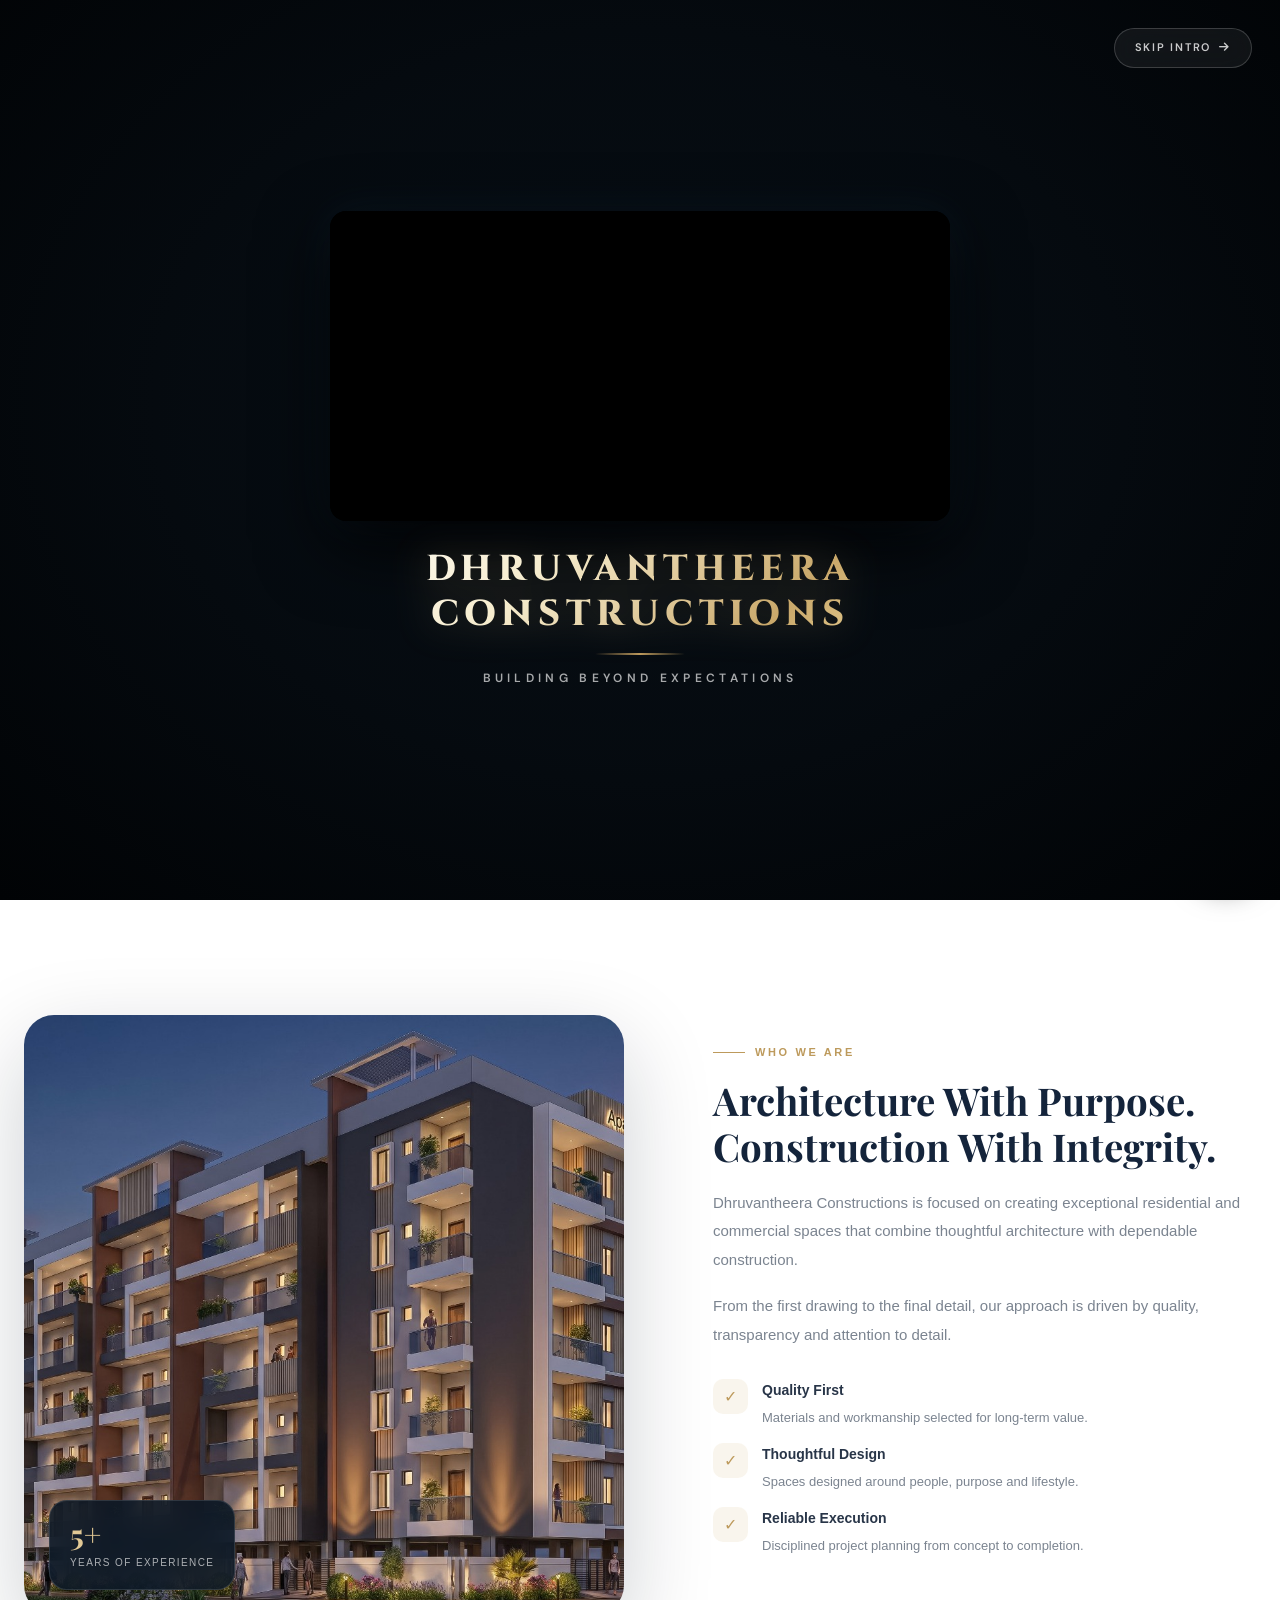
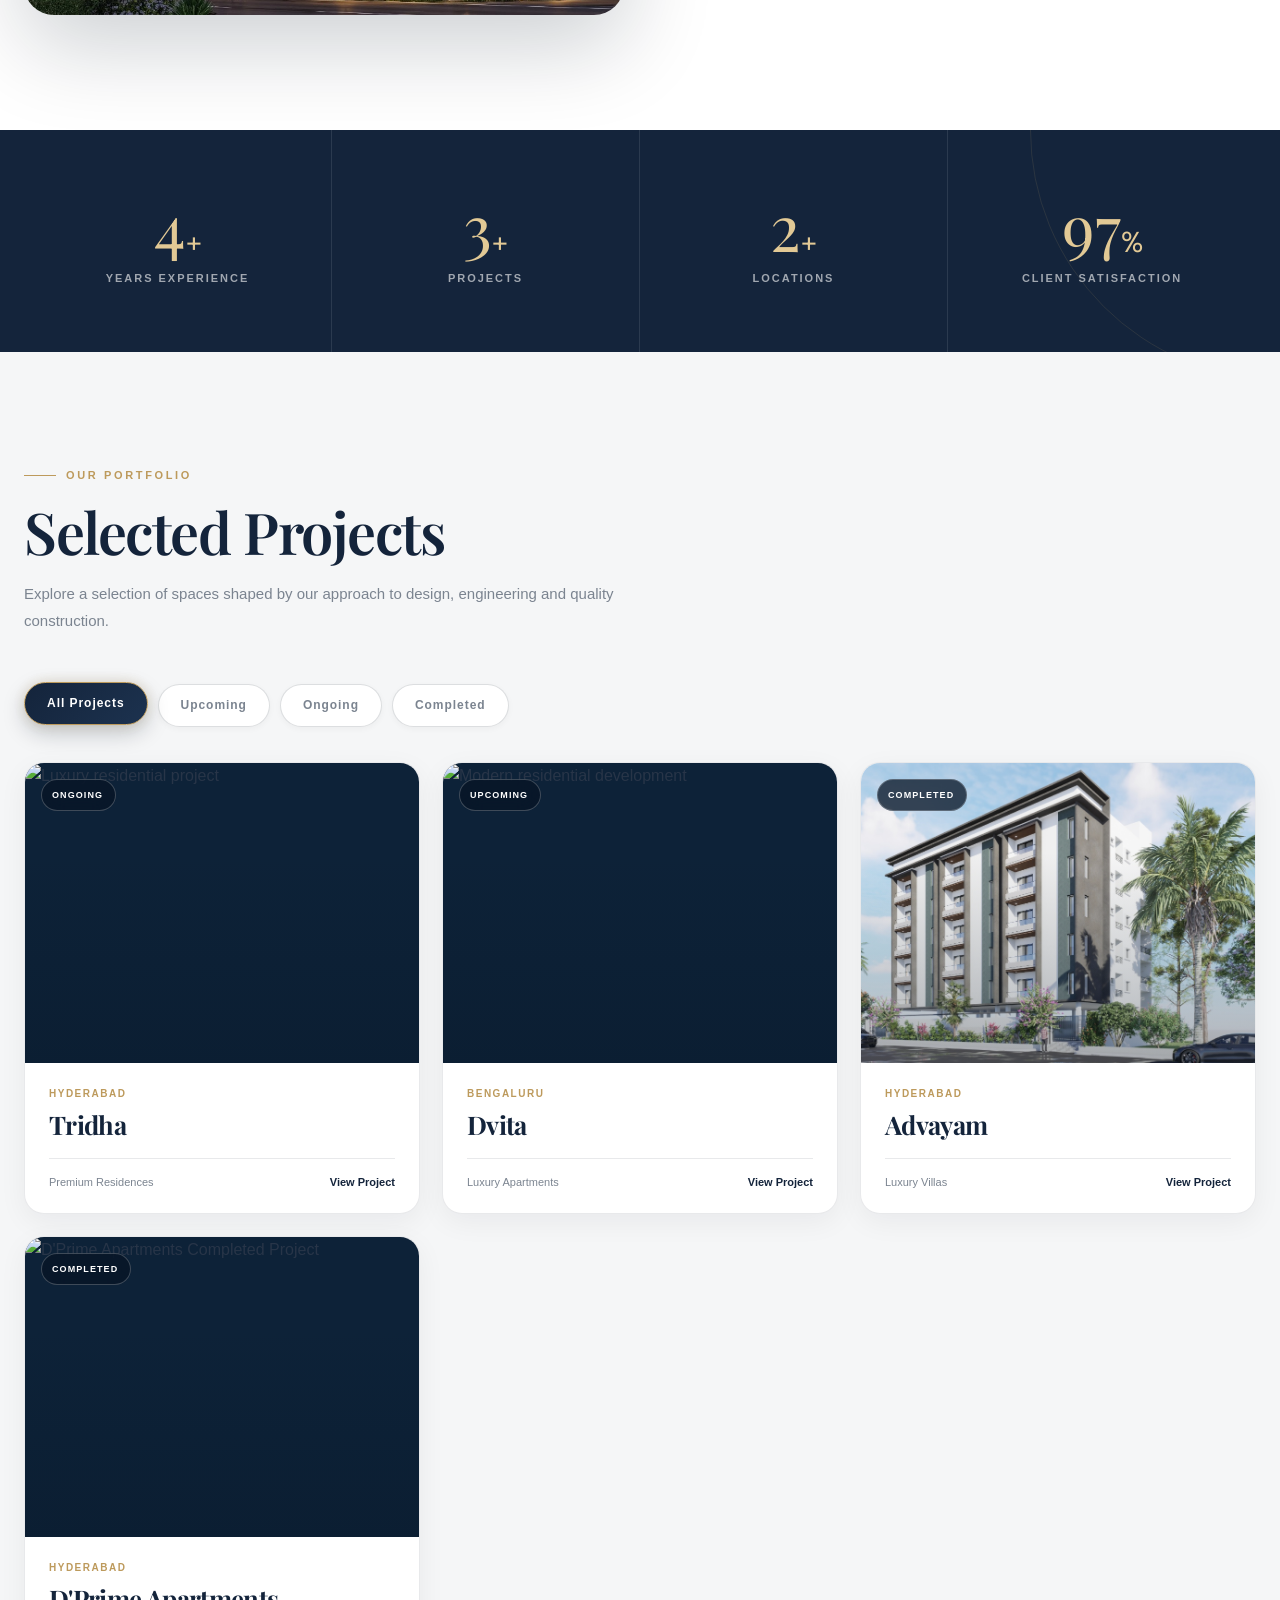
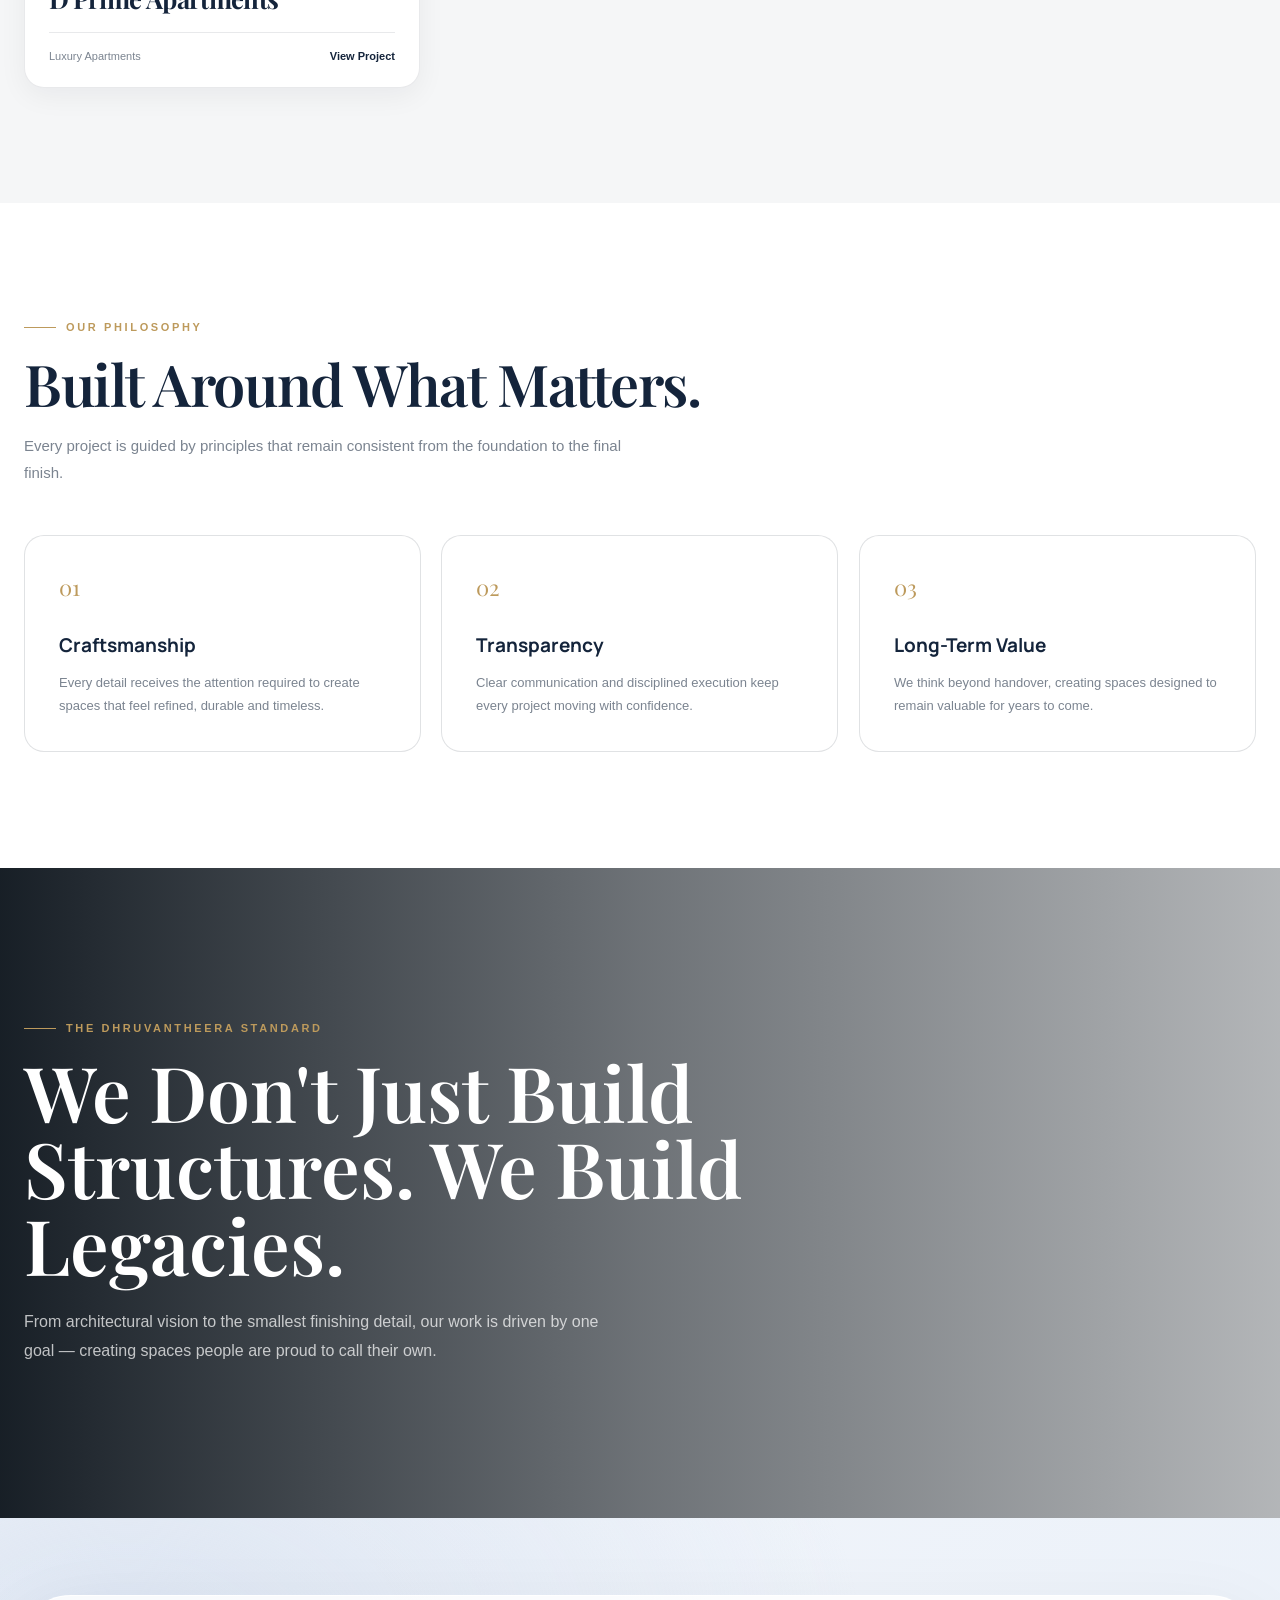
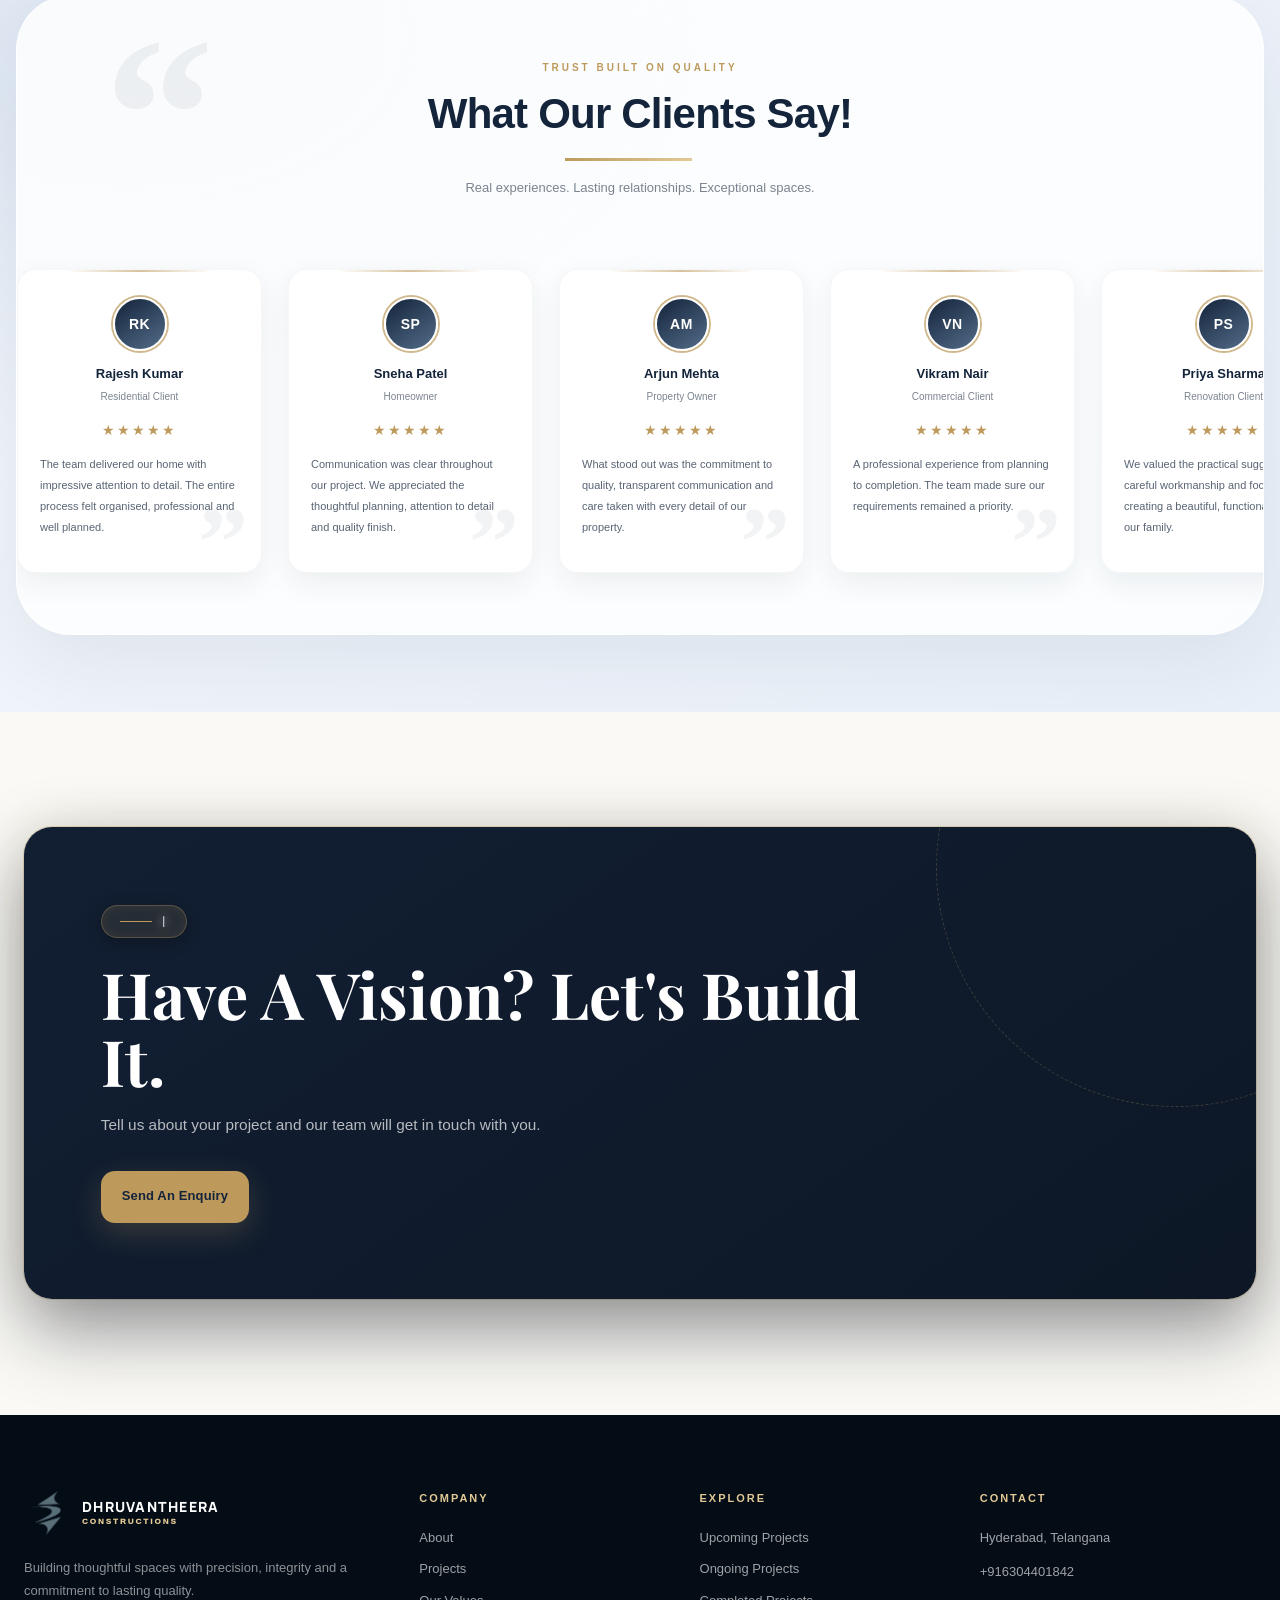
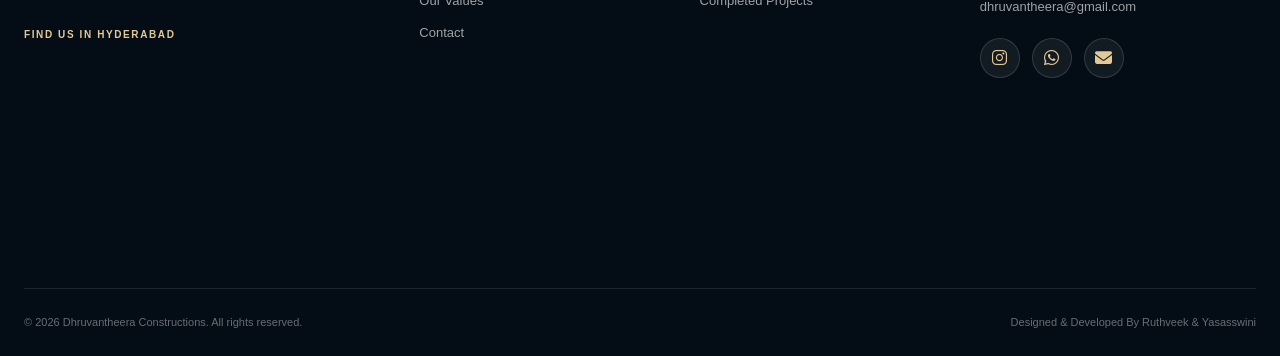
==== commit c5a2bcb4: "Add files via upload" ====
--- a/index.html
+++ b/index.html
@@ -386,7 +386,7 @@
 
                     <div class="stat reveal">
 
-                        <div class="stat-number" data-target="03">
+                        <div class="stat-number" data-target="04">
                             0<span>+</span>
                         </div>
 
@@ -612,7 +612,50 @@
 
                     <!-- Project 4 -->
 
-                    <!-- <article class="project-card reveal" data-category="ongoing" onclick="openProject(3)">
+                    <article class="project-card reveal" data-category="completed" onclick="openProject(3)">
+
+                        <div class="project-image">
+
+                            <img src="https://images.unsplash.com/photo-1545324418-cc1a3fa10c00?auto=format&fit=crop&w=1200&q=90"
+                                alt="D'Prime Apartments Completed Project" />
+
+                            <span class="project-status">
+                                Completed
+                            </span>
+
+                        </div>
+
+
+                        <div class="project-content">
+
+                            <div class="project-location">
+                                Hyderabad
+                            </div>
+
+                            <h3 class="project-title">
+                                D'Prime Apartments
+                            </h3>
+
+                            <div class="project-meta">
+
+                                <span>
+                                    Luxury Apartments
+                                </span>
+
+                                <button class="project-view" type="button">
+                                    View Project
+                                </button>
+
+                            </div>
+
+                        </div>
+
+                    </article>
+
+
+                    <!-- Project 5 -->
+
+                    <!-- <article class="project-card reveal" data-category="ongoing" onclick="openProject(4)">
 
                         <div class="project-image">
 
@@ -653,9 +696,9 @@
                     </article> -->
 
 
-                    <!-- Project 5 -->
-
-                    <!-- <article class="project-card reveal" data-category="completed" onclick="openProject(4)">
+                    <!-- Project 6 -->
+
+                    <!-- <article class="project-card reveal" data-category="completed" onclick="openProject(5)">
 
                         <div class="project-image">
 
@@ -696,9 +739,9 @@
                     </article> -->
 
 
-                    <!-- Project 6 -->
+                    <!-- Project 7 -->
                     <!-- 
-                    <article class="project-card reveal" data-category="upcoming" onclick="openProject(5)">
+                    <article class="project-card reveal" data-category="upcoming" onclick="openProject(6)">
 
                         <div class="project-image">
 
--- a/style.css
+++ b/style.css
@@ -5524,52 +5524,72 @@
 }
 
 @keyframes mascotBob {
-    0%, 100% {
+
+    0%,
+    100% {
         transform: translateY(0);
     }
+
     50% {
         transform: translateY(-4px);
     }
 }
 
 @keyframes hatJiggle {
-    0%, 100% {
+
+    0%,
+    100% {
         transform: rotate(0deg);
     }
+
     30% {
         transform: rotate(-6deg);
     }
+
     70% {
         transform: rotate(6deg);
     }
 }
 
 @keyframes charBlink {
-    0%, 90%, 100% {
+
+    0%,
+    90%,
+    100% {
         transform: scaleY(1);
     }
+
     95% {
         transform: scaleY(0.1);
     }
 }
 
 @keyframes charWave {
-    0%, 100% {
+
+    0%,
+    100% {
         transform: rotate(0deg);
     }
-    20%, 60% {
+
+    20%,
+    60% {
         transform: rotate(18deg) scale(1.15);
     }
-    40%, 80% {
+
+    40%,
+    80% {
         transform: rotate(-10deg) scale(1.15);
     }
 }
 
 @keyframes greenPulse {
-    0%, 100% {
+
+    0%,
+    100% {
         opacity: 1;
         transform: scale(1);
     }
+
     50% {
         opacity: 0.4;
         transform: scale(0.85);
